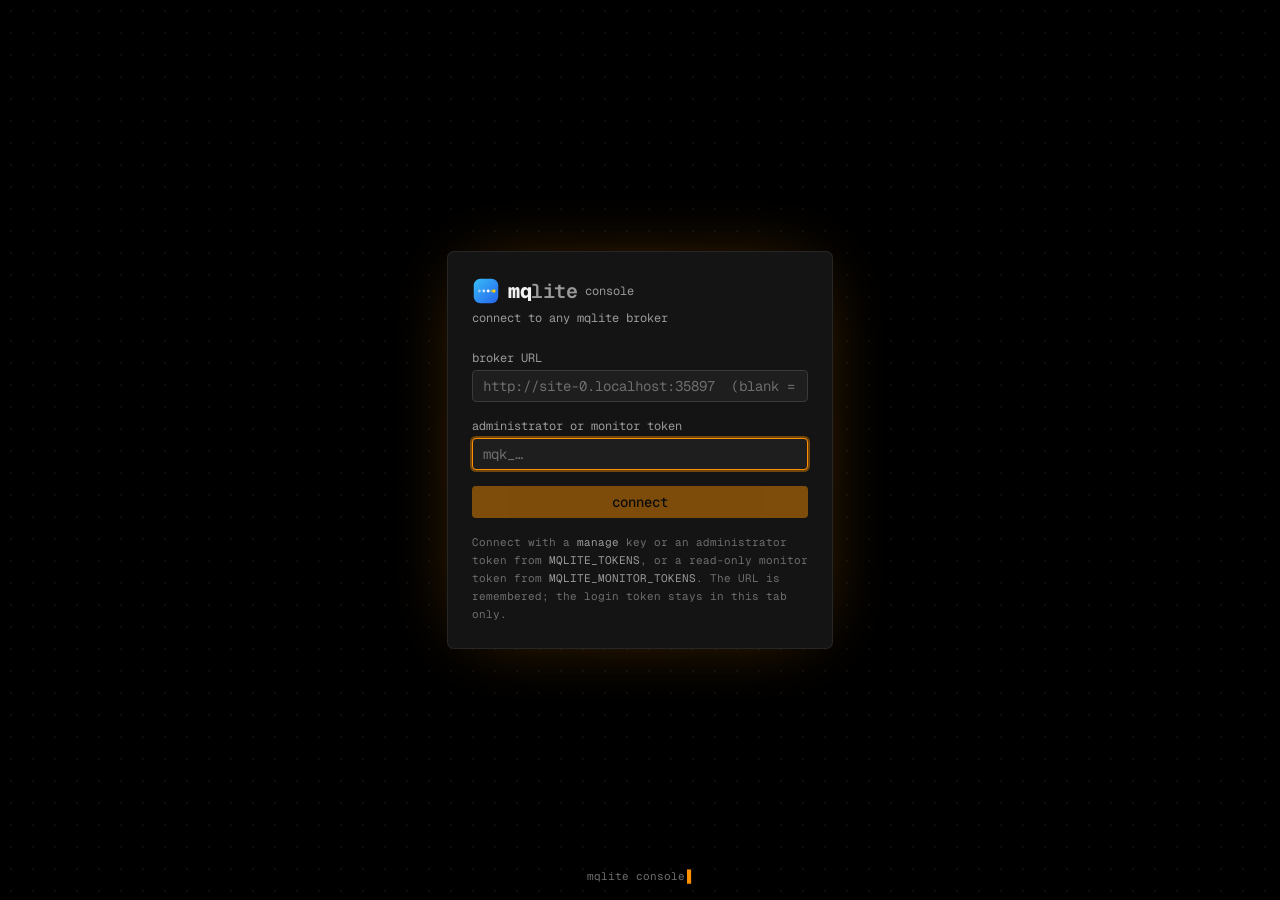
==== server/web/index.html @ e7f709b8 "fix: keep observations valid after retirement (MQLITE-147)" ====
<!doctype html>
<html lang="en" class="dark">
  <head>
    <meta charset="UTF-8" />
    <meta name="viewport" content="width=device-width, initial-scale=1.0" />
    <link rel="icon" type="image/svg+xml" href="./favicon.svg" />
    <title>mqlite console</title>
    <meta name="description" content="Admin console for an mqlite broker." />
    <script type="module" crossorigin src="./assets/index-BP9UgoOY.js"></script>
    <link rel="stylesheet" crossorigin href="./assets/index-_DYRXQSo.css">
  </head>
  <body>
    <div id="root"></div>
  </body>
</html>
---- server/web/assets/index-_DYRXQSo.css ----
/*! tailwindcss v4.3.1 | MIT License | https://tailwindcss.com */@layer properties{@supports (((-webkit-hyphens:none)) and (not (margin-trim:inline))) or ((-moz-orient:inline) and (not (color:rgb(from red r g b)))){*,:before,:after,::backdrop{--tw-rotate-x:initial;--tw-rotate-y:initial;--tw-rotate-z:initial;--tw-skew-x:initial;--tw-skew-y:initial;--tw-space-y-reverse:0;--tw-divide-y-reverse:0;--tw-border-style:solid;--tw-leading:initial;--tw-font-weight:initial;--tw-tracking:initial;--tw-ordinal:initial;--tw-slashed-zero:initial;--tw-numeric-figure:initial;--tw-numeric-spacing:initial;--tw-numeric-fraction:initial;--tw-shadow:0 0 #0000;--tw-shadow-color:initial;--tw-shadow-alpha:100%;--tw-inset-shadow:0 0 #0000;--tw-inset-shadow-color:initial;--tw-inset-shadow-alpha:100%;--tw-ring-color:initial;--tw-ring-shadow:0 0 #0000;--tw-inset-ring-color:initial;--tw-inset-ring-shadow:0 0 #0000;--tw-ring-inset:initial;--tw-ring-offset-width:0px;--tw-ring-offset-color:#fff;--tw-ring-offset-shadow:0 0 #0000;--tw-outline-style:solid;--tw-blur:initial;--tw-brightness:initial;--tw-contrast:initial;--tw-grayscale:initial;--tw-hue-rotate:initial;--tw-invert:initial;--tw-opacity:initial;--tw-saturate:initial;--tw-sepia:initial;--tw-drop-shadow:initial;--tw-drop-shadow-color:initial;--tw-drop-shadow-alpha:100%;--tw-drop-shadow-size:initial;--tw-backdrop-blur:initial;--tw-backdrop-brightness:initial;--tw-backdrop-contrast:initial;--tw-backdrop-grayscale:initial;--tw-backdrop-hue-rotate:initial;--tw-backdrop-invert:initial;--tw-backdrop-opacity:initial;--tw-backdrop-saturate:initial;--tw-backdrop-sepia:initial;--tw-translate-x:0;--tw-translate-y:0;--tw-translate-z:0}}}@layer theme{:root,:host{--font-sans:var(--font-mono);--font-mono:"Geist Mono Variable", "JetBrains Mono", ui-monospace, Menlo, Consolas, monospace;--color-black:#000;--spacing:.25rem;--container-sm:24rem;--container-md:28rem;--container-2xl:42rem;--container-4xl:56rem;--container-5xl:64rem;--container-6xl:72rem;--text-xs:.75rem;--text-xs--line-height:calc(1 / .75);--text-sm:.875rem;--text-sm--line-height:calc(1.25 / .875);--text-xl:1.25rem;--text-xl--line-height:calc(1.75 / 1.25);--text-2xl:1.5rem;--text-2xl--line-height:calc(2 / 1.5);--font-weight-normal:400;--font-weight-medium:500;--font-weight-semibold:600;--font-weight-extrabold:800;--tracking-tight:-.025em;--tracking-wide:.025em;--leading-snug:1.375;--leading-relaxed:1.625;--radius-sm:.125rem;--radius-md:.1875rem;--radius-lg:.25rem;--radius-xl:.375rem;--animate-pulse:pulse 2s cubic-bezier(.4, 0, .6, 1) infinite;--default-transition-duration:.15s;--default-transition-timing-function:cubic-bezier(.4, 0, .2, 1);--default-font-family:var(--font-sans);--default-mono-font-family:var(--font-mono);--color-background:#000;--color-surface:#141414;--color-surface-2:#1d1d1d;--color-surface-header:#0e0e0e;--color-muted:#242424;--color-foreground:#f2f2f2;--color-muted-foreground:#9a9a9a;--color-faint:#6e6e6e;--color-border:#262626;--color-border-strong:#3a3a3a;--color-input:#1e1e1e;--color-accent:#ff9000;--color-accent-hover:#ff9f0e;--color-accent-dim:#ff900024;--color-accent-foreground:#000;--color-ring:#ff900066;--color-ok:#34c759;--color-warn:#e3b341;--color-danger:#e44545;--color-info:#3a88e9}}@layer base{*,:after,:before,::backdrop{box-sizing:border-box;border:0 solid;margin:0;padding:0}::file-selector-button{box-sizing:border-box;border:0 solid;margin:0;padding:0}html,:host{-webkit-text-size-adjust:100%;-moz-tab-size:4;tab-size:4;line-height:1.5;font-family:var(--default-font-family,ui-sans-serif, system-ui, sans-serif, "Apple Color Emoji", "Segoe UI Emoji", "Segoe UI Symbol", "Noto Color Emoji");font-feature-settings:var(--default-font-feature-settings,normal);font-variation-settings:var(--default-font-variation-settings,normal);-webkit-tap-highlight-color:transparent}hr{height:0;color:inherit;border-top-width:1px}abbr:where([title]){-webkit-text-decoration:underline dotted;text-decoration:underline dotted}h1,h2,h3,h4,h5,h6{font-size:inherit;font-weight:inherit}a{color:inherit;-webkit-text-decoration:inherit;text-decoration:inherit}b,strong{font-weight:bolder}code,kbd,samp,pre{font-family:var(--default-mono-font-family,ui-monospace, SFMono-Regular, Menlo, Monaco, Consolas, "Liberation Mono", "Courier New", monospace);font-feature-settings:var(--default-mono-font-feature-settings,normal);font-variation-settings:var(--default-mono-font-variation-settings,normal);font-size:1em}small{font-size:80%}sub,sup{vertical-align:baseline;font-size:75%;line-height:0;position:relative}sub{bottom:-.25em}sup{top:-.5em}table{text-indent:0;border-color:inherit;border-collapse:collapse}:-moz-focusring{outline:auto}progress{vertical-align:baseline}summary{display:list-item}ol,ul,menu{list-style:none}img,svg,video,canvas,audio,iframe,embed,object{vertical-align:middle;display:block}img,video{max-width:100%;height:auto}button,input,select,optgroup,textarea{font:inherit;font-feature-settings:inherit;font-variation-settings:inherit;letter-spacing:inherit;color:inherit;opacity:1;background-color:#0000;border-radius:0}::file-selector-button{font:inherit;font-feature-settings:inherit;font-variation-settings:inherit;letter-spacing:inherit;color:inherit;opacity:1;background-color:#0000;border-radius:0}:where(select:is([multiple],[size])) optgroup{font-weight:bolder}:where(select:is([multiple],[size])) optgroup option{padding-inline-start:20px}::file-selector-button{margin-inline-end:4px}::placeholder{opacity:1}@supports (not ((-webkit-appearance:-apple-pay-button))) or (contain-intrinsic-size:1px){::placeholder{color:currentColor}@supports (color:color-mix(in lab,red,red)){::placeholder{color:color-mix(in oklab,currentcolor 50%,transparent)}}}textarea{resize:vertical}::-webkit-search-decoration{-webkit-appearance:none}::-webkit-date-and-time-value{min-height:1lh;text-align:inherit}::-webkit-datetime-edit{display:inline-flex}::-webkit-datetime-edit-fields-wrapper{padding:0}::-webkit-datetime-edit{padding-block:0}::-webkit-datetime-edit-year-field{padding-block:0}::-webkit-datetime-edit-month-field{padding-block:0}::-webkit-datetime-edit-day-field{padding-block:0}::-webkit-datetime-edit-hour-field{padding-block:0}::-webkit-datetime-edit-minute-field{padding-block:0}::-webkit-datetime-edit-second-field{padding-block:0}::-webkit-datetime-edit-millisecond-field{padding-block:0}::-webkit-datetime-edit-meridiem-field{padding-block:0}::-webkit-calendar-picker-indicator{line-height:1}:-moz-ui-invalid{box-shadow:none}button,input:where([type=button],[type=reset],[type=submit]){-webkit-appearance:button;-moz-appearance:button;appearance:button}::file-selector-button{-webkit-appearance:button;-moz-appearance:button;appearance:button}::-webkit-inner-spin-button{height:auto}::-webkit-outer-spin-button{height:auto}[hidden]:where(:not([hidden=until-found])){display:none!important}*{border-color:var(--color-border)}html{color-scheme:dark}body{background:var(--color-background);color:var(--color-foreground);font-family:var(--font-mono);-webkit-font-smoothing:antialiased;text-rendering:optimizelegibility;margin:0;font-size:13px;line-height:1.5}::selection{background:var(--color-accent-dim)}::-webkit-scrollbar{width:9px;height:9px}::-webkit-scrollbar-thumb{background:#ffffff1f;border-radius:9px}::-webkit-scrollbar-thumb:hover{background:#fff3}::-webkit-scrollbar-track{background:0 0}}@layer components;@layer utilities{.pointer-events-none{pointer-events:none}.visible{visibility:visible}.absolute{position:absolute}.fixed{position:fixed}.relative{position:relative}.static{position:static}.sticky{position:sticky}.inset-0{top:0;right:0;bottom:0;left:0}.inset-x-0{inset-inline:0}.inset-y-0{inset-block:0}.top-0{top:0}.right-0{right:0}.bottom-0{bottom:0}.bottom-4{bottom:calc(var(--spacing) * 4)}.z-20{z-index:20}.z-30{z-index:30}.z-50{z-index:50}.order-42{order:42}.m-auto{margin:auto}.mx-auto{margin-inline:auto}.mt-0\.5{margin-top:calc(var(--spacing) * .5)}.mt-1{margin-top:var(--spacing)}.mt-1\.5{margin-top:calc(var(--spacing) * 1.5)}.mt-2{margin-top:calc(var(--spacing) * 2)}.mt-3{margin-top:calc(var(--spacing) * 3)}.mt-4{margin-top:calc(var(--spacing) * 4)}.mt-5{margin-top:calc(var(--spacing) * 5)}.mt-6{margin-top:calc(var(--spacing) * 6)}.mr-1{margin-right:var(--spacing)}.mr-auto{margin-right:auto}.-mb-px{margin-bottom:-1px}.mb-0{margin-bottom:0}.mb-1{margin-bottom:var(--spacing)}.mb-1\.5{margin-bottom:calc(var(--spacing) * 1.5)}.mb-2{margin-bottom:calc(var(--spacing) * 2)}.mb-3{margin-bottom:calc(var(--spacing) * 3)}.ml-1{margin-left:var(--spacing)}.ml-1\.5{margin-left:calc(var(--spacing) * 1.5)}.ml-auto{margin-left:auto}.block{display:block}.contents{display:contents}.flex{display:flex}.grid{display:grid}.hidden{display:none}.inline-block{display:inline-block}.inline-flex{display:inline-flex}.table{display:table}.h-1\.5{height:calc(var(--spacing) * 1.5)}.h-2{height:calc(var(--spacing) * 2)}.h-3{height:calc(var(--spacing) * 3)}.h-4{height:calc(var(--spacing) * 4)}.h-5{height:calc(var(--spacing) * 5)}.h-7{height:calc(var(--spacing) * 7)}.h-8{height:calc(var(--spacing) * 8)}.h-9{height:calc(var(--spacing) * 9)}.h-10{height:calc(var(--spacing) * 10)}.h-\[2px\]{height:2px}.h-\[440px\]{height:440px}.h-full{height:100%}.max-h-40{max-height:calc(var(--spacing) * 40)}.max-h-72{max-height:calc(var(--spacing) * 72)}.max-h-80{max-height:calc(var(--spacing) * 80)}.max-h-\[70vh\]{max-height:70vh}.max-h-\[calc\(100dvh-1rem\)\]{max-height:calc(100dvh - 1rem)}.min-h-14{min-height:calc(var(--spacing) * 14)}.min-h-screen{min-height:100vh}.w-1\.5{width:calc(var(--spacing) * 1.5)}.w-2{width:calc(var(--spacing) * 2)}.w-4{width:calc(var(--spacing) * 4)}.w-8{width:calc(var(--spacing) * 8)}.w-9{width:calc(var(--spacing) * 9)}.w-10{width:calc(var(--spacing) * 10)}.w-14{width:calc(var(--spacing) * 14)}.w-16{width:calc(var(--spacing) * 16)}.w-24{width:calc(var(--spacing) * 24)}.w-28{width:calc(var(--spacing) * 28)}.w-32{width:calc(var(--spacing) * 32)}.w-36{width:calc(var(--spacing) * 36)}.w-\[440px\]{width:440px}.w-\[calc\(100\%-2rem\)\]{width:calc(100% - 2rem)}.w-\[min\(20rem\,calc\(100vw-1rem\)\)\]{width:min(20rem,100vw - 1rem)}.w-full{width:100%}.max-w-2xl{max-width:var(--container-2xl)}.max-w-4xl{max-width:var(--container-4xl)}.max-w-5xl{max-width:var(--container-5xl)}.max-w-6xl{max-width:var(--container-6xl)}.max-w-\[13rem\]{max-width:13rem}.max-w-\[260px\]{max-width:260px}.max-w-md{max-width:var(--container-md)}.max-w-sm{max-width:var(--container-sm)}.min-w-0{min-width:0}.min-w-\[36rem\]{min-width:36rem}.flex-1{flex:1}.shrink-0{flex-shrink:0}.rotate-180{rotate:180deg}.transform{transform:var(--tw-rotate-x,) var(--tw-rotate-y,) var(--tw-rotate-z,) var(--tw-skew-x,) var(--tw-skew-y,)}.animate-pulse{animation:var(--animate-pulse)}.cursor-pointer{cursor:pointer}.resize{resize:both}.grid-cols-1{grid-template-columns:repeat(1,minmax(0,1fr))}.grid-cols-2{grid-template-columns:repeat(2,minmax(0,1fr))}.grid-cols-3{grid-template-columns:repeat(3,minmax(0,1fr))}.grid-cols-7{grid-template-columns:repeat(7,minmax(0,1fr))}.flex-wrap{flex-wrap:wrap}.items-baseline{align-items:baseline}.items-center{align-items:center}.items-end{align-items:flex-end}.items-start{align-items:flex-start}.items-stretch{align-items:stretch}.justify-between{justify-content:space-between}.justify-center{justify-content:center}.justify-end{justify-content:flex-end}.justify-start{justify-content:flex-start}.gap-1{gap:var(--spacing)}.gap-1\.5{gap:calc(var(--spacing) * 1.5)}.gap-2{gap:calc(var(--spacing) * 2)}.gap-3{gap:calc(var(--spacing) * 3)}.gap-4{gap:calc(var(--spacing) * 4)}:where(.space-y-1>:not(:last-child)){--tw-space-y-reverse:0;margin-block-start:calc(var(--spacing) * var(--tw-space-y-reverse));margin-block-end:calc(var(--spacing) * calc(1 - var(--tw-space-y-reverse)))}:where(.space-y-1\.5>:not(:last-child)){--tw-space-y-reverse:0;margin-block-start:calc(calc(var(--spacing) * 1.5) * var(--tw-space-y-reverse));margin-block-end:calc(calc(var(--spacing) * 1.5) * calc(1 - var(--tw-space-y-reverse)))}:where(.space-y-2>:not(:last-child)){--tw-space-y-reverse:0;margin-block-start:calc(calc(var(--spacing) * 2) * var(--tw-space-y-reverse));margin-block-end:calc(calc(var(--spacing) * 2) * calc(1 - var(--tw-space-y-reverse)))}:where(.space-y-3>:not(:last-child)){--tw-space-y-reverse:0;margin-block-start:calc(calc(var(--spacing) * 3) * var(--tw-space-y-reverse));margin-block-end:calc(calc(var(--spacing) * 3) * calc(1 - var(--tw-space-y-reverse)))}:where(.space-y-4>:not(:last-child)){--tw-space-y-reverse:0;margin-block-start:calc(calc(var(--spacing) * 4) * var(--tw-space-y-reverse));margin-block-end:calc(calc(var(--spacing) * 4) * calc(1 - var(--tw-space-y-reverse)))}:where(.space-y-5>:not(:last-child)){--tw-space-y-reverse:0;margin-block-start:calc(calc(var(--spacing) * 5) * var(--tw-space-y-reverse));margin-block-end:calc(calc(var(--spacing) * 5) * calc(1 - var(--tw-space-y-reverse)))}:where(.space-y-6>:not(:last-child)){--tw-space-y-reverse:0;margin-block-start:calc(calc(var(--spacing) * 6) * var(--tw-space-y-reverse));margin-block-end:calc(calc(var(--spacing) * 6) * calc(1 - var(--tw-space-y-reverse)))}.gap-x-3{column-gap:calc(var(--spacing) * 3)}.gap-x-6{column-gap:calc(var(--spacing) * 6)}.gap-x-7{column-gap:calc(var(--spacing) * 7)}.gap-y-1{row-gap:var(--spacing)}.gap-y-2{row-gap:calc(var(--spacing) * 2)}:where(.divide-y>:not(:last-child)){--tw-divide-y-reverse:0;border-bottom-style:var(--tw-border-style);border-top-style:var(--tw-border-style);border-top-width:calc(1px * var(--tw-divide-y-reverse));border-bottom-width:calc(1px * calc(1 - var(--tw-divide-y-reverse)))}:where(.divide-border\/50>:not(:last-child)){border-color:#26262680}@supports (color:color-mix(in lab,red,red)){:where(.divide-border\/50>:not(:last-child)){border-color:color-mix(in oklab,var(--color-border) 50%,transparent)}}:where(.divide-border\/60>:not(:last-child)){border-color:#26262699}@supports (color:color-mix(in lab,red,red)){:where(.divide-border\/60>:not(:last-child)){border-color:color-mix(in oklab,var(--color-border) 60%,transparent)}}.truncate{text-overflow:ellipsis;white-space:nowrap;overflow:hidden}.overflow-auto{overflow:auto}.overflow-hidden{overflow:hidden}.overflow-x-auto{overflow-x:auto}.overflow-y-auto{overflow-y:auto}.rounded{border-radius:.25rem}.rounded-full{border-radius:3.40282e38px}.rounded-lg{border-radius:var(--radius-lg)}.rounded-md{border-radius:var(--radius-md)}.rounded-sm{border-radius:var(--radius-sm)}.rounded-xl{border-radius:var(--radius-xl)}.rounded-t-xl{border-top-left-radius:var(--radius-xl);border-top-right-radius:var(--radius-xl)}.border{border-style:var(--tw-border-style);border-width:1px}.border-t{border-top-style:var(--tw-border-style);border-top-width:1px}.border-b{border-bottom-style:var(--tw-border-style);border-bottom-width:1px}.border-b-2{border-bottom-style:var(--tw-border-style);border-bottom-width:2px}.border-accent{border-color:var(--color-accent)}.border-accent\/30{border-color:#ff90004d}@supports (color:color-mix(in lab,red,red)){.border-accent\/30{border-color:color-mix(in oklab,var(--color-accent) 30%,transparent)}}.border-border{border-color:var(--color-border)}.border-border-strong{border-color:var(--color-border-strong)}.border-border\/60{border-color:#26262699}@supports (color:color-mix(in lab,red,red)){.border-border\/60{border-color:color-mix(in oklab,var(--color-border) 60%,transparent)}}.border-danger{border-color:var(--color-danger)}.border-ok\/60{border-color:#34c75999}@supports (color:color-mix(in lab,red,red)){.border-ok\/60{border-color:color-mix(in oklab,var(--color-ok) 60%,transparent)}}.border-transparent{border-color:#0000}.border-warn\/30{border-color:#e3b3414d}@supports (color:color-mix(in lab,red,red)){.border-warn\/30{border-color:color-mix(in oklab,var(--color-warn) 30%,transparent)}}.bg-accent{background-color:var(--color-accent)}.bg-accent-dim{background-color:var(--color-accent-dim)}.bg-background\/60{background-color:#0009}@supports (color:color-mix(in lab,red,red)){.bg-background\/60{background-color:color-mix(in oklab,var(--color-background) 60%,transparent)}}.bg-black\/70{background-color:#000000b3}@supports (color:color-mix(in lab,red,red)){.bg-black\/70{background-color:color-mix(in oklab,var(--color-black) 70%,transparent)}}.bg-danger{background-color:var(--color-danger)}.bg-danger\/10{background-color:#e445451a}@supports (color:color-mix(in lab,red,red)){.bg-danger\/10{background-color:color-mix(in oklab,var(--color-danger) 10%,transparent)}}.bg-danger\/12{background-color:#e445451f}@supports (color:color-mix(in lab,red,red)){.bg-danger\/12{background-color:color-mix(in oklab,var(--color-danger) 12%,transparent)}}.bg-faint{background-color:var(--color-faint)}.bg-info{background-color:var(--color-info)}.bg-info\/12{background-color:#3a88e91f}@supports (color:color-mix(in lab,red,red)){.bg-info\/12{background-color:color-mix(in oklab,var(--color-info) 12%,transparent)}}.bg-input{background-color:var(--color-input)}.bg-muted{background-color:var(--color-muted)}.bg-ok{background-color:var(--color-ok)}.bg-ok\/12{background-color:#34c7591f}@supports (color:color-mix(in lab,red,red)){.bg-ok\/12{background-color:color-mix(in oklab,var(--color-ok) 12%,transparent)}}.bg-surface{background-color:var(--color-surface)}.bg-surface-2\/40{background-color:#1d1d1d66}@supports (color:color-mix(in lab,red,red)){.bg-surface-2\/40{background-color:color-mix(in oklab,var(--color-surface-2) 40%,transparent)}}.bg-surface-2\/50{background-color:#1d1d1d80}@supports (color:color-mix(in lab,red,red)){.bg-surface-2\/50{background-color:color-mix(in oklab,var(--color-surface-2) 50%,transparent)}}.bg-surface-2\/60{background-color:#1d1d1d99}@supports (color:color-mix(in lab,red,red)){.bg-surface-2\/60{background-color:color-mix(in oklab,var(--color-surface-2) 60%,transparent)}}.bg-surface-header\/95{background-color:#0e0e0ef2}@supports (color:color-mix(in lab,red,red)){.bg-surface-header\/95{background-color:color-mix(in oklab,var(--color-surface-header) 95%,transparent)}}.bg-surface\/50{background-color:#14141480}@supports (color:color-mix(in lab,red,red)){.bg-surface\/50{background-color:color-mix(in oklab,var(--color-surface) 50%,transparent)}}.bg-transparent{background-color:#0000}.bg-warn{background-color:var(--color-warn)}.bg-warn\/5{background-color:#e3b3410d}@supports (color:color-mix(in lab,red,red)){.bg-warn\/5{background-color:color-mix(in oklab,var(--color-warn) 5%,transparent)}}.bg-warn\/10{background-color:#e3b3411a}@supports (color:color-mix(in lab,red,red)){.bg-warn\/10{background-color:color-mix(in oklab,var(--color-warn) 10%,transparent)}}.bg-warn\/12{background-color:#e3b3411f}@supports (color:color-mix(in lab,red,red)){.bg-warn\/12{background-color:color-mix(in oklab,var(--color-warn) 12%,transparent)}}.p-0{padding:0}.p-0\.5{padding:calc(var(--spacing) * .5)}.p-1{padding:var(--spacing)}.p-2\.5{padding:calc(var(--spacing) * 2.5)}.p-3{padding:calc(var(--spacing) * 3)}.p-4{padding:calc(var(--spacing) * 4)}.p-5{padding:calc(var(--spacing) * 5)}.p-6{padding:calc(var(--spacing) * 6)}.px-0{padding-inline:0}.px-1\.5{padding-inline:calc(var(--spacing) * 1.5)}.px-2{padding-inline:calc(var(--spacing) * 2)}.px-2\.5{padding-inline:calc(var(--spacing) * 2.5)}.px-3{padding-inline:calc(var(--spacing) * 3)}.px-4{padding-inline:calc(var(--spacing) * 4)}.px-5{padding-inline:calc(var(--spacing) * 5)}.px-6{padding-inline:calc(var(--spacing) * 6)}.py-0\.5{padding-block:calc(var(--spacing) * .5)}.py-1{padding-block:var(--spacing)}.py-1\.5{padding-block:calc(var(--spacing) * 1.5)}.py-2{padding-block:calc(var(--spacing) * 2)}.py-2\.5{padding-block:calc(var(--spacing) * 2.5)}.py-3{padding-block:calc(var(--spacing) * 3)}.py-4{padding-block:calc(var(--spacing) * 4)}.py-5{padding-block:calc(var(--spacing) * 5)}.py-6{padding-block:calc(var(--spacing) * 6)}.py-7{padding-block:calc(var(--spacing) * 7)}.py-10{padding-block:calc(var(--spacing) * 10)}.pt-3{padding-top:calc(var(--spacing) * 3)}.pr-1{padding-right:var(--spacing)}.pr-9{padding-right:calc(var(--spacing) * 9)}.pb-1\.5{padding-bottom:calc(var(--spacing) * 1.5)}.pl-2{padding-left:calc(var(--spacing) * 2)}.text-center{text-align:center}.text-left{text-align:left}.text-right{text-align:right}.align-top{vertical-align:top}.font-mono{font-family:var(--font-mono)}.text-2xl{font-size:var(--text-2xl);line-height:var(--tw-leading,var(--text-2xl--line-height))}.text-sm{font-size:var(--text-sm);line-height:var(--tw-leading,var(--text-sm--line-height))}.text-xl{font-size:var(--text-xl);line-height:var(--tw-leading,var(--text-xl--line-height))}.text-xs{font-size:var(--text-xs);line-height:var(--tw-leading,var(--text-xs--line-height))}.text-\[10px\]{font-size:10px}.text-\[11px\]{font-size:11px}.leading-4{--tw-leading:calc(var(--spacing) * 4);line-height:calc(var(--spacing) * 4)}.leading-relaxed{--tw-leading:var(--leading-relaxed);line-height:var(--leading-relaxed)}.leading-snug{--tw-leading:var(--leading-snug);line-height:var(--leading-snug)}.font-extrabold{--tw-font-weight:var(--font-weight-extrabold);font-weight:var(--font-weight-extrabold)}.font-medium{--tw-font-weight:var(--font-weight-medium);font-weight:var(--font-weight-medium)}.font-normal{--tw-font-weight:var(--font-weight-normal);font-weight:var(--font-weight-normal)}.font-semibold{--tw-font-weight:var(--font-weight-semibold);font-weight:var(--font-weight-semibold)}.tracking-tight{--tw-tracking:var(--tracking-tight);letter-spacing:var(--tracking-tight)}.tracking-wide{--tw-tracking:var(--tracking-wide);letter-spacing:var(--tracking-wide)}.break-words{overflow-wrap:break-word}.break-all{word-break:break-all}.whitespace-nowrap{white-space:nowrap}.text-accent{color:var(--color-accent)}.text-accent-foreground{color:var(--color-accent-foreground)}.text-danger{color:var(--color-danger)}.text-danger\/90{color:#e44545e6}@supports (color:color-mix(in lab,red,red)){.text-danger\/90{color:color-mix(in oklab,var(--color-danger) 90%,transparent)}}.text-faint{color:var(--color-faint)}.text-faint\/60{color:#6e6e6e99}@supports (color:color-mix(in lab,red,red)){.text-faint\/60{color:color-mix(in oklab,var(--color-faint) 60%,transparent)}}.text-foreground{color:var(--color-foreground)}.text-foreground\/80{color:#f2f2f2cc}@supports (color:color-mix(in lab,red,red)){.text-foreground\/80{color:color-mix(in oklab,var(--color-foreground) 80%,transparent)}}.text-foreground\/90{color:#f2f2f2e6}@supports (color:color-mix(in lab,red,red)){.text-foreground\/90{color:color-mix(in oklab,var(--color-foreground) 90%,transparent)}}.text-info{color:var(--color-info)}.text-muted-foreground{color:var(--color-muted-foreground)}.text-ok{color:var(--color-ok)}.text-warn{color:var(--color-warn)}.lowercase{text-transform:lowercase}.uppercase{text-transform:uppercase}.italic{font-style:italic}.tabular-nums{--tw-numeric-spacing:tabular-nums;font-variant-numeric:var(--tw-ordinal,) var(--tw-slashed-zero,) var(--tw-numeric-figure,) var(--tw-numeric-spacing,) var(--tw-numeric-fraction,)}.underline{text-decoration-line:underline}.underline-offset-2{text-underline-offset:2px}.opacity-70{opacity:.7}.shadow-\[0_0_70px_-24px\]{--tw-shadow:0 0 70px -24px var(--tw-shadow-color,currentcolor);box-shadow:var(--tw-inset-shadow),var(--tw-inset-ring-shadow),var(--tw-ring-offset-shadow),var(--tw-ring-shadow),var(--tw-shadow)}.ring-1{--tw-ring-shadow:var(--tw-ring-inset,) 0 0 0 calc(1px + var(--tw-ring-offset-width)) var(--tw-ring-color,currentcolor);box-shadow:var(--tw-inset-shadow),var(--tw-inset-ring-shadow),var(--tw-ring-offset-shadow),var(--tw-ring-shadow),var(--tw-shadow)}.shadow-accent\/40{--tw-shadow-color:#ff900066}@supports (color:color-mix(in lab,red,red)){.shadow-accent\/40{--tw-shadow-color:color-mix(in oklab, color-mix(in oklab, var(--color-accent) 40%, transparent) var(--tw-shadow-alpha), transparent)}}.ring-border{--tw-ring-color:var(--color-border)}.ring-border-strong{--tw-ring-color:var(--color-border-strong)}.outline{outline-style:var(--tw-outline-style);outline-width:1px}.grayscale{--tw-grayscale:grayscale(100%);filter:var(--tw-blur,) var(--tw-brightness,) var(--tw-contrast,) var(--tw-grayscale,) var(--tw-hue-rotate,) var(--tw-invert,) var(--tw-saturate,) var(--tw-sepia,) var(--tw-drop-shadow,)}.filter{filter:var(--tw-blur,) var(--tw-brightness,) var(--tw-contrast,) var(--tw-grayscale,) var(--tw-hue-rotate,) var(--tw-invert,) var(--tw-saturate,) var(--tw-sepia,) var(--tw-drop-shadow,)}.backdrop-blur{--tw-backdrop-blur:blur(8px);-webkit-backdrop-filter:var(--tw-backdrop-blur,) var(--tw-backdrop-brightness,) var(--tw-backdrop-contrast,) var(--tw-backdrop-grayscale,) var(--tw-backdrop-hue-rotate,) var(--tw-backdrop-invert,) var(--tw-backdrop-opacity,) var(--tw-backdrop-saturate,) var(--tw-backdrop-sepia,);backdrop-filter:var(--tw-backdrop-blur,) var(--tw-backdrop-brightness,) var(--tw-backdrop-contrast,) var(--tw-backdrop-grayscale,) var(--tw-backdrop-hue-rotate,) var(--tw-backdrop-invert,) var(--tw-backdrop-opacity,) var(--tw-backdrop-saturate,) var(--tw-backdrop-sepia,)}.transition-all{transition-property:all;transition-timing-function:var(--tw-ease,var(--default-transition-timing-function));transition-duration:var(--tw-duration,var(--default-transition-duration))}.transition-colors{transition-property:color,background-color,border-color,outline-color,text-decoration-color,fill,stroke,--tw-gradient-from,--tw-gradient-via,--tw-gradient-to;transition-timing-function:var(--tw-ease,var(--default-transition-timing-function));transition-duration:var(--tw-duration,var(--default-transition-duration))}.transition-transform{transition-property:transform,translate,scale,rotate;transition-timing-function:var(--tw-ease,var(--default-transition-timing-function));transition-duration:var(--tw-duration,var(--default-transition-duration))}.select-none{-webkit-user-select:none;user-select:none}.ring-inset{--tw-ring-inset:inset}.placeholder\:text-faint::placeholder{color:var(--color-faint)}.backdrop\:bg-black\/70::backdrop{background-color:#000000b3}@supports (color:color-mix(in lab,red,red)){.backdrop\:bg-black\/70::backdrop{background-color:color-mix(in oklab,var(--color-black) 70%,transparent)}}.last\:border-0:last-child{border-style:var(--tw-border-style);border-width:0}@media(hover:hover){.hover\:border-accent:hover{border-color:var(--color-accent)}.hover\:border-faint:hover{border-color:var(--color-faint)}.hover\:bg-accent-hover:hover{background-color:var(--color-accent-hover)}.hover\:bg-danger\/20:hover{background-color:#e4454533}@supports (color:color-mix(in lab,red,red)){.hover\:bg-danger\/20:hover{background-color:color-mix(in oklab,var(--color-danger) 20%,transparent)}}.hover\:bg-muted:hover{background-color:var(--color-muted)}.hover\:bg-muted\/20:hover{background-color:#24242433}@supports (color:color-mix(in lab,red,red)){.hover\:bg-muted\/20:hover{background-color:color-mix(in oklab,var(--color-muted) 20%,transparent)}}.hover\:bg-muted\/30:hover{background-color:#2424244d}@supports (color:color-mix(in lab,red,red)){.hover\:bg-muted\/30:hover{background-color:color-mix(in oklab,var(--color-muted) 30%,transparent)}}.hover\:bg-muted\/40:hover{background-color:#24242466}@supports (color:color-mix(in lab,red,red)){.hover\:bg-muted\/40:hover{background-color:color-mix(in oklab,var(--color-muted) 40%,transparent)}}.hover\:text-accent-hover:hover{color:var(--color-accent-hover)}.hover\:text-danger:hover{color:var(--color-danger)}.hover\:text-foreground:hover{color:var(--color-foreground)}}.focus-visible\:border-accent:focus-visible{border-color:var(--color-accent)}.focus-visible\:border-danger:focus-visible{border-color:var(--color-danger)}.focus-visible\:ring-2:focus-visible{--tw-ring-shadow:var(--tw-ring-inset,) 0 0 0 calc(2px + var(--tw-ring-offset-width)) var(--tw-ring-color,currentcolor);box-shadow:var(--tw-inset-shadow),var(--tw-inset-ring-shadow),var(--tw-ring-offset-shadow),var(--tw-ring-shadow),var(--tw-shadow)}.focus-visible\:ring-ring:focus-visible{--tw-ring-color:var(--color-ring)}.focus-visible\:outline-none:focus-visible{--tw-outline-style:none;outline-style:none}.active\:translate-y-px:active{--tw-translate-y:1px;translate:var(--tw-translate-x) var(--tw-translate-y)}.disabled\:pointer-events-none:disabled{pointer-events:none}.disabled\:opacity-45:disabled{opacity:.45}.disabled\:opacity-50:disabled{opacity:.5}@media(min-width:40rem){.sm\:block{display:block}.sm\:flex{display:flex}.sm\:inline{display:inline}.sm\:grid-cols-2{grid-template-columns:repeat(2,minmax(0,1fr))}.sm\:grid-cols-3{grid-template-columns:repeat(3,minmax(0,1fr))}.sm\:grid-cols-4{grid-template-columns:repeat(4,minmax(0,1fr))}.sm\:grid-cols-6{grid-template-columns:repeat(6,minmax(0,1fr))}.sm\:p-8{padding:calc(var(--spacing) * 8)}}.\[\&\>header\]\:flex-col>header{flex-direction:column}.\[\&\>header\]\:items-stretch>header{align-items:stretch}@media(min-width:40rem){.sm\:\[\&\>header\]\:flex-row>header{flex-direction:row}.sm\:\[\&\>header\]\:items-end>header{align-items:flex-end}}}@font-face{font-family:Geist Mono Variable;font-style:normal;font-display:swap;font-weight:100 900;src:url(./geist-mono-cyrillic-ext-wght-normal-I4S5GZfc.woff2)format("woff2-variations");unicode-range:U+460-52F,U+1C80-1C8A,U+20B4,U+2DE0-2DFF,U+A640-A69F,U+FE2E-FE2F}@font-face{font-family:Geist Mono Variable;font-style:normal;font-display:swap;font-weight:100 900;src:url(./geist-mono-cyrillic-wght-normal-BmXc_FBt.woff2)format("woff2-variations");unicode-range:U+301,U+400-45F,U+490-491,U+4B0-4B1,U+2116}@font-face{font-family:Geist Mono Variable;font-style:normal;font-display:swap;font-weight:100 900;src:url(./geist-mono-symbols2-wght-normal-GZpp1pK2.woff2)format("woff2-variations");unicode-range:U+2000-2001,U+2004-2008,U+200A,U+23B8-23BD,U+2500-259F}@font-face{font-family:Geist Mono Variable;font-style:normal;font-display:swap;font-weight:100 900;src:url(./geist-mono-vietnamese-wght-normal-D8KDMBhC.woff2)format("woff2-variations");unicode-range:U+102-103,U+110-111,U+128-129,U+168-169,U+1A0-1A1,U+1AF-1B0,U+300-301,U+303-304,U+308-309,U+323,U+329,U+1EA0-1EF9,U+20AB}@font-face{font-family:Geist Mono Variable;font-style:normal;font-display:swap;font-weight:100 900;src:url(./geist-mono-latin-ext-wght-normal-DrnZ1wKl.woff2)format("woff2-variations");unicode-range:U+100-2BA,U+2BD-2C5,U+2C7-2CC,U+2CE-2D7,U+2DD-2FF,U+304,U+308,U+329,U+1D00-1DBF,U+1E00-1E9F,U+1EF2-1EFF,U+2020,U+20A0-20AB,U+20AD-20C0,U+2113,U+2C60-2C7F,U+A720-A7FF}@font-face{font-family:Geist Mono Variable;font-style:normal;font-display:swap;font-weight:100 900;src:url(./geist-mono-latin-wght-normal-B_7UjwxQ.woff2)format("woff2-variations");unicode-range:U+??,U+131,U+152-153,U+2BB-2BC,U+2C6,U+2DA,U+2DC,U+304,U+308,U+329,U+2000-206F,U+20AC,U+2122,U+2191,U+2193,U+2212,U+2215,U+FEFF,U+FFFD}.grid-backdrop{background-image:radial-gradient(#ffffff0d 1px,#0000 1px);background-size:22px 22px}.cursor-blink:after{content:"▋";color:var(--color-accent);margin-left:2px;animation:1.1s step-end infinite blink}@keyframes blink{50%{opacity:0}}.doc{color:var(--color-foreground);font-size:13px;line-height:1.65}.doc>:first-child{margin-top:0}.doc h1{margin:0 0 .5rem;font-size:1.5rem;font-weight:700}.doc h2{border-top:1px solid var(--color-border);margin:1.6rem 0 .5rem;padding-top:.5rem;font-size:1.15rem;font-weight:700}.doc h3{margin:1.2rem 0 .4rem;font-size:1rem;font-weight:600}.doc h4{color:var(--color-muted-foreground);margin:1rem 0 .3rem;font-weight:600}.doc p{color:var(--color-muted-foreground);margin:.6rem 0}.doc a{color:var(--color-accent);text-underline-offset:2px;text-decoration:underline}.doc strong{color:var(--color-foreground);font-weight:600}.doc code{background:var(--color-muted);color:var(--color-foreground);border-radius:3px;padding:.1em .35em;font-size:.9em}.doc pre{border:1px solid var(--color-border);background:#00000073;border-radius:6px;margin:.7rem 0;padding:.75rem;overflow-x:auto}.doc pre code{background:0 0;padding:0;font-size:12px}.doc ul,.doc ol{color:var(--color-muted-foreground);margin:.6rem 0;padding-left:1.3rem}.doc li{margin:.25rem 0}.doc li::marker{color:var(--color-faint)}.doc table{border-collapse:collapse;width:max-content;max-width:100%;margin:.8rem 0;font-size:12px;display:block;overflow-x:auto}.doc th,.doc td{border:1px solid var(--color-border);text-align:left;padding:.4rem .6rem}.doc th{background:var(--color-surface-2);color:var(--color-foreground);font-weight:600}.doc td{color:var(--color-muted-foreground)}.doc blockquote{border-left:3px solid var(--color-border-strong);color:var(--color-faint);margin:.7rem 0;padding-left:.8rem}.doc hr{border:none;border-top:1px solid var(--color-border);margin:1.2rem 0}@property --tw-rotate-x{syntax:"*";inherits:false}@property --tw-rotate-y{syntax:"*";inherits:false}@property --tw-rotate-z{syntax:"*";inherits:false}@property --tw-skew-x{syntax:"*";inherits:false}@property --tw-skew-y{syntax:"*";inherits:false}@property --tw-space-y-reverse{syntax:"*";inherits:false;initial-value:0}@property --tw-divide-y-reverse{syntax:"*";inherits:false;initial-value:0}@property --tw-border-style{syntax:"*";inherits:false;initial-value:solid}@property --tw-leading{syntax:"*";inherits:false}@property --tw-font-weight{syntax:"*";inherits:false}@property --tw-tracking{syntax:"*";inherits:false}@property --tw-ordinal{syntax:"*";inherits:false}@property --tw-slashed-zero{syntax:"*";inherits:false}@property --tw-numeric-figure{syntax:"*";inherits:false}@property --tw-numeric-spacing{syntax:"*";inherits:false}@property --tw-numeric-fraction{syntax:"*";inherits:false}@property --tw-shadow{syntax:"*";inherits:false;initial-value:0 0 #0000}@property --tw-shadow-color{syntax:"*";inherits:false}@property --tw-shadow-alpha{syntax:"<percentage>";inherits:false;initial-value:100%}@property --tw-inset-shadow{syntax:"*";inherits:false;initial-value:0 0 #0000}@property --tw-inset-shadow-color{syntax:"*";inherits:false}@property --tw-inset-shadow-alpha{syntax:"<percentage>";inherits:false;initial-value:100%}@property --tw-ring-color{syntax:"*";inherits:false}@property --tw-ring-shadow{syntax:"*";inherits:false;initial-value:0 0 #0000}@property --tw-inset-ring-color{syntax:"*";inherits:false}@property --tw-inset-ring-shadow{syntax:"*";inherits:false;initial-value:0 0 #0000}@property --tw-ring-inset{syntax:"*";inherits:false}@property --tw-ring-offset-width{syntax:"<length>";inherits:false;initial-value:0}@property --tw-ring-offset-color{syntax:"*";inherits:false;initial-value:#fff}@property --tw-ring-offset-shadow{syntax:"*";inherits:false;initial-value:0 0 #0000}@property --tw-outline-style{syntax:"*";inherits:false;initial-value:solid}@property --tw-blur{syntax:"*";inherits:false}@property --tw-brightness{syntax:"*";inherits:false}@property --tw-contrast{syntax:"*";inherits:false}@property --tw-grayscale{syntax:"*";inherits:false}@property --tw-hue-rotate{syntax:"*";inherits:false}@property --tw-invert{syntax:"*";inherits:false}@property --tw-opacity{syntax:"*";inherits:false}@property --tw-saturate{syntax:"*";inherits:false}@property --tw-sepia{syntax:"*";inherits:false}@property --tw-drop-shadow{syntax:"*";inherits:false}@property --tw-drop-shadow-color{syntax:"*";inherits:false}@property --tw-drop-shadow-alpha{syntax:"<percentage>";inherits:false;initial-value:100%}@property --tw-drop-shadow-size{syntax:"*";inherits:false}@property --tw-backdrop-blur{syntax:"*";inherits:false}@property --tw-backdrop-brightness{syntax:"*";inherits:false}@property --tw-backdrop-contrast{syntax:"*";inherits:false}@property --tw-backdrop-grayscale{syntax:"*";inherits:false}@property --tw-backdrop-hue-rotate{syntax:"*";inherits:false}@property --tw-backdrop-invert{syntax:"*";inherits:false}@property --tw-backdrop-opacity{syntax:"*";inherits:false}@property --tw-backdrop-saturate{syntax:"*";inherits:false}@property --tw-backdrop-sepia{syntax:"*";inherits:false}@property --tw-translate-x{syntax:"*";inherits:false;initial-value:0}@property --tw-translate-y{syntax:"*";inherits:false;initial-value:0}@property --tw-translate-z{syntax:"*";inherits:false;initial-value:0}@keyframes pulse{50%{opacity:.5}}
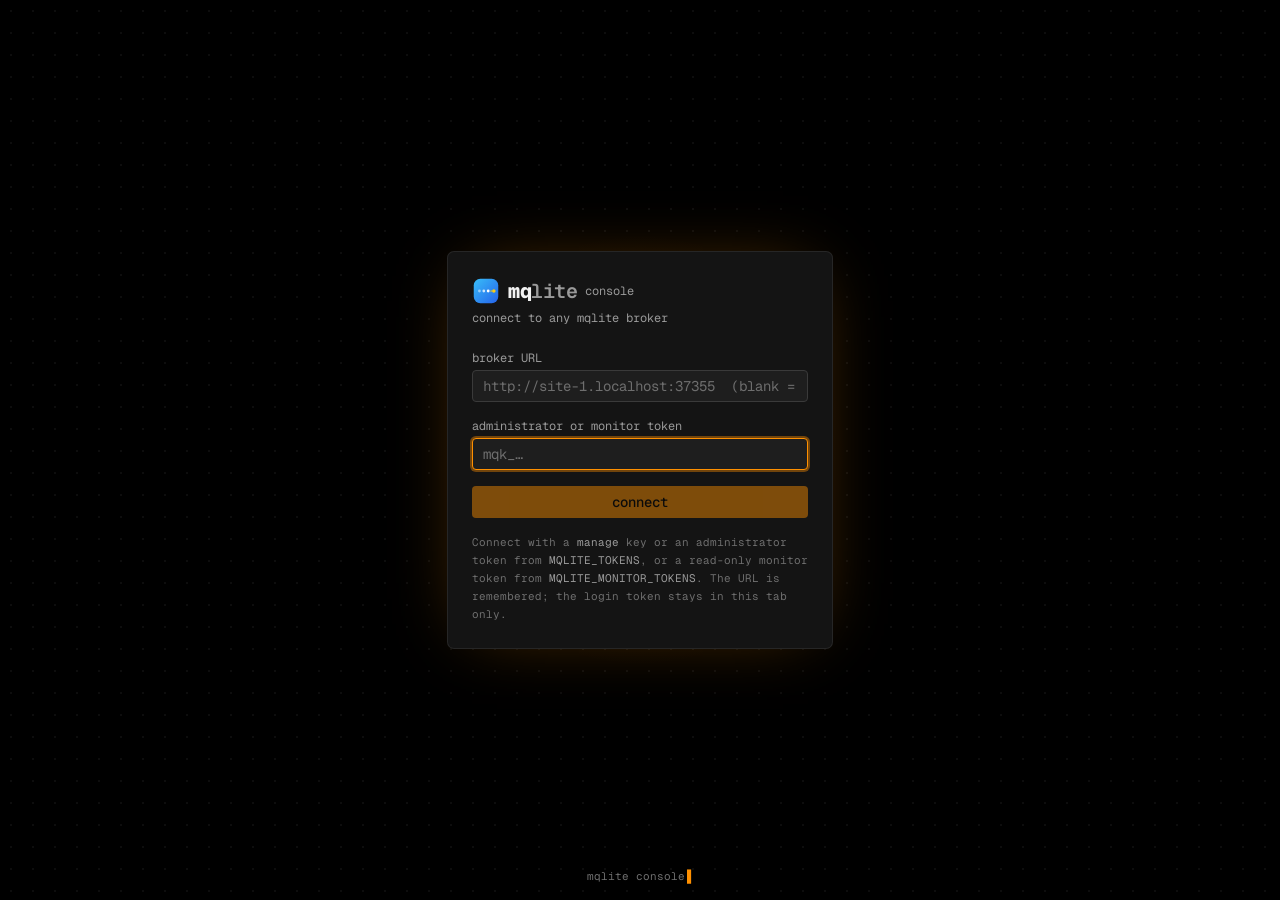
==== commit e8368c0c: "chore: embed subscription lifetime console (MQLITE-148) Built from mqlite-web fb1f033a6d0e48cf269a6f" ====
--- a/server/web/index.html
+++ b/server/web/index.html
@@ -6,8 +6,8 @@
     <link rel="icon" type="image/svg+xml" href="./favicon.svg" />
     <title>mqlite console</title>
     <meta name="description" content="Admin console for an mqlite broker." />
-    <script type="module" crossorigin src="./assets/index-BP9UgoOY.js"></script>
-    <link rel="stylesheet" crossorigin href="./assets/index-_DYRXQSo.css">
+    <script type="module" crossorigin src="./assets/index-CBr1Z75a.js"></script>
+    <link rel="stylesheet" crossorigin href="./assets/index-BhGy_Zac.css">
   </head>
   <body>
     <div id="root"></div>
--- a/server/web/assets/index-BhGy_Zac.css
+++ b/server/web/assets/index-BhGy_Zac.css
@@ -0,0 +1 @@
+/*! tailwindcss v4.3.1 | MIT License | https://tailwindcss.com */@layer properties{@supports (((-webkit-hyphens:none)) and (not (margin-trim:inline))) or ((-moz-orient:inline) and (not (color:rgb(from red r g b)))){*,:before,:after,::backdrop{--tw-rotate-x:initial;--tw-rotate-y:initial;--tw-rotate-z:initial;--tw-skew-x:initial;--tw-skew-y:initial;--tw-space-y-reverse:0;--tw-divide-y-reverse:0;--tw-border-style:solid;--tw-leading:initial;--tw-font-weight:initial;--tw-tracking:initial;--tw-ordinal:initial;--tw-slashed-zero:initial;--tw-numeric-figure:initial;--tw-numeric-spacing:initial;--tw-numeric-fraction:initial;--tw-shadow:0 0 #0000;--tw-shadow-color:initial;--tw-shadow-alpha:100%;--tw-inset-shadow:0 0 #0000;--tw-inset-shadow-color:initial;--tw-inset-shadow-alpha:100%;--tw-ring-color:initial;--tw-ring-shadow:0 0 #0000;--tw-inset-ring-color:initial;--tw-inset-ring-shadow:0 0 #0000;--tw-ring-inset:initial;--tw-ring-offset-width:0px;--tw-ring-offset-color:#fff;--tw-ring-offset-shadow:0 0 #0000;--tw-outline-style:solid;--tw-blur:initial;--tw-brightness:initial;--tw-contrast:initial;--tw-grayscale:initial;--tw-hue-rotate:initial;--tw-invert:initial;--tw-opacity:initial;--tw-saturate:initial;--tw-sepia:initial;--tw-drop-shadow:initial;--tw-drop-shadow-color:initial;--tw-drop-shadow-alpha:100%;--tw-drop-shadow-size:initial;--tw-backdrop-blur:initial;--tw-backdrop-brightness:initial;--tw-backdrop-contrast:initial;--tw-backdrop-grayscale:initial;--tw-backdrop-hue-rotate:initial;--tw-backdrop-invert:initial;--tw-backdrop-opacity:initial;--tw-backdrop-saturate:initial;--tw-backdrop-sepia:initial;--tw-translate-x:0;--tw-translate-y:0;--tw-translate-z:0}}}@layer theme{:root,:host{--font-sans:var(--font-mono);--font-mono:"Geist Mono Variable", "JetBrains Mono", ui-monospace, Menlo, Consolas, monospace;--color-black:#000;--spacing:.25rem;--container-sm:24rem;--container-md:28rem;--container-2xl:42rem;--container-4xl:56rem;--container-5xl:64rem;--container-6xl:72rem;--text-xs:.75rem;--text-xs--line-height:calc(1 / .75);--text-sm:.875rem;--text-sm--line-height:calc(1.25 / .875);--text-xl:1.25rem;--text-xl--line-height:calc(1.75 / 1.25);--text-2xl:1.5rem;--text-2xl--line-height:calc(2 / 1.5);--font-weight-normal:400;--font-weight-medium:500;--font-weight-semibold:600;--font-weight-extrabold:800;--tracking-tight:-.025em;--tracking-wide:.025em;--leading-snug:1.375;--leading-relaxed:1.625;--radius-sm:.125rem;--radius-md:.1875rem;--radius-lg:.25rem;--radius-xl:.375rem;--animate-pulse:pulse 2s cubic-bezier(.4, 0, .6, 1) infinite;--default-transition-duration:.15s;--default-transition-timing-function:cubic-bezier(.4, 0, .2, 1);--default-font-family:var(--font-sans);--default-mono-font-family:var(--font-mono);--color-background:#000;--color-surface:#141414;--color-surface-2:#1d1d1d;--color-surface-header:#0e0e0e;--color-muted:#242424;--color-foreground:#f2f2f2;--color-muted-foreground:#9a9a9a;--color-faint:#6e6e6e;--color-border:#262626;--color-border-strong:#3a3a3a;--color-input:#1e1e1e;--color-accent:#ff9000;--color-accent-hover:#ff9f0e;--color-accent-dim:#ff900024;--color-accent-foreground:#000;--color-ring:#ff900066;--color-ok:#34c759;--color-warn:#e3b341;--color-danger:#e44545;--color-info:#3a88e9}}@layer base{*,:after,:before,::backdrop{box-sizing:border-box;border:0 solid;margin:0;padding:0}::file-selector-button{box-sizing:border-box;border:0 solid;margin:0;padding:0}html,:host{-webkit-text-size-adjust:100%;-moz-tab-size:4;tab-size:4;line-height:1.5;font-family:var(--default-font-family,ui-sans-serif, system-ui, sans-serif, "Apple Color Emoji", "Segoe UI Emoji", "Segoe UI Symbol", "Noto Color Emoji");font-feature-settings:var(--default-font-feature-settings,normal);font-variation-settings:var(--default-font-variation-settings,normal);-webkit-tap-highlight-color:transparent}hr{height:0;color:inherit;border-top-width:1px}abbr:where([title]){-webkit-text-decoration:underline dotted;text-decoration:underline dotted}h1,h2,h3,h4,h5,h6{font-size:inherit;font-weight:inherit}a{color:inherit;-webkit-text-decoration:inherit;text-decoration:inherit}b,strong{font-weight:bolder}code,kbd,samp,pre{font-family:var(--default-mono-font-family,ui-monospace, SFMono-Regular, Menlo, Monaco, Consolas, "Liberation Mono", "Courier New", monospace);font-feature-settings:var(--default-mono-font-feature-settings,normal);font-variation-settings:var(--default-mono-font-variation-settings,normal);font-size:1em}small{font-size:80%}sub,sup{vertical-align:baseline;font-size:75%;line-height:0;position:relative}sub{bottom:-.25em}sup{top:-.5em}table{text-indent:0;border-color:inherit;border-collapse:collapse}:-moz-focusring{outline:auto}progress{vertical-align:baseline}summary{display:list-item}ol,ul,menu{list-style:none}img,svg,video,canvas,audio,iframe,embed,object{vertical-align:middle;display:block}img,video{max-width:100%;height:auto}button,input,select,optgroup,textarea{font:inherit;font-feature-settings:inherit;font-variation-settings:inherit;letter-spacing:inherit;color:inherit;opacity:1;background-color:#0000;border-radius:0}::file-selector-button{font:inherit;font-feature-settings:inherit;font-variation-settings:inherit;letter-spacing:inherit;color:inherit;opacity:1;background-color:#0000;border-radius:0}:where(select:is([multiple],[size])) optgroup{font-weight:bolder}:where(select:is([multiple],[size])) optgroup option{padding-inline-start:20px}::file-selector-button{margin-inline-end:4px}::placeholder{opacity:1}@supports (not ((-webkit-appearance:-apple-pay-button))) or (contain-intrinsic-size:1px){::placeholder{color:currentColor}@supports (color:color-mix(in lab,red,red)){::placeholder{color:color-mix(in oklab,currentcolor 50%,transparent)}}}textarea{resize:vertical}::-webkit-search-decoration{-webkit-appearance:none}::-webkit-date-and-time-value{min-height:1lh;text-align:inherit}::-webkit-datetime-edit{display:inline-flex}::-webkit-datetime-edit-fields-wrapper{padding:0}::-webkit-datetime-edit{padding-block:0}::-webkit-datetime-edit-year-field{padding-block:0}::-webkit-datetime-edit-month-field{padding-block:0}::-webkit-datetime-edit-day-field{padding-block:0}::-webkit-datetime-edit-hour-field{padding-block:0}::-webkit-datetime-edit-minute-field{padding-block:0}::-webkit-datetime-edit-second-field{padding-block:0}::-webkit-datetime-edit-millisecond-field{padding-block:0}::-webkit-datetime-edit-meridiem-field{padding-block:0}::-webkit-calendar-picker-indicator{line-height:1}:-moz-ui-invalid{box-shadow:none}button,input:where([type=button],[type=reset],[type=submit]){-webkit-appearance:button;-moz-appearance:button;appearance:button}::file-selector-button{-webkit-appearance:button;-moz-appearance:button;appearance:button}::-webkit-inner-spin-button{height:auto}::-webkit-outer-spin-button{height:auto}[hidden]:where(:not([hidden=until-found])){display:none!important}*{border-color:var(--color-border)}html{color-scheme:dark}body{background:var(--color-background);color:var(--color-foreground);font-family:var(--font-mono);-webkit-font-smoothing:antialiased;text-rendering:optimizelegibility;margin:0;font-size:13px;line-height:1.5}::selection{background:var(--color-accent-dim)}::-webkit-scrollbar{width:9px;height:9px}::-webkit-scrollbar-thumb{background:#ffffff1f;border-radius:9px}::-webkit-scrollbar-thumb:hover{background:#fff3}::-webkit-scrollbar-track{background:0 0}}@layer components;@layer utilities{.pointer-events-none{pointer-events:none}.visible{visibility:visible}.absolute{position:absolute}.fixed{position:fixed}.relative{position:relative}.static{position:static}.sticky{position:sticky}.inset-0{top:0;right:0;bottom:0;left:0}.inset-x-0{inset-inline:0}.inset-y-0{inset-block:0}.top-0{top:0}.right-0{right:0}.bottom-0{bottom:0}.bottom-4{bottom:calc(var(--spacing) * 4)}.z-20{z-index:20}.z-30{z-index:30}.z-50{z-index:50}.order-42{order:42}.m-auto{margin:auto}.mx-auto{margin-inline:auto}.mt-0\.5{margin-top:calc(var(--spacing) * .5)}.mt-1{margin-top:var(--spacing)}.mt-1\.5{margin-top:calc(var(--spacing) * 1.5)}.mt-2{margin-top:calc(var(--spacing) * 2)}.mt-3{margin-top:calc(var(--spacing) * 3)}.mt-4{margin-top:calc(var(--spacing) * 4)}.mt-5{margin-top:calc(var(--spacing) * 5)}.mt-6{margin-top:calc(var(--spacing) * 6)}.mr-1{margin-right:var(--spacing)}.mr-auto{margin-right:auto}.-mb-px{margin-bottom:-1px}.mb-0{margin-bottom:0}.mb-1{margin-bottom:var(--spacing)}.mb-1\.5{margin-bottom:calc(var(--spacing) * 1.5)}.mb-2{margin-bottom:calc(var(--spacing) * 2)}.mb-3{margin-bottom:calc(var(--spacing) * 3)}.ml-1{margin-left:var(--spacing)}.ml-1\.5{margin-left:calc(var(--spacing) * 1.5)}.ml-auto{margin-left:auto}.block{display:block}.contents{display:contents}.flex{display:flex}.grid{display:grid}.hidden{display:none}.inline-block{display:inline-block}.inline-flex{display:inline-flex}.table{display:table}.h-1\.5{height:calc(var(--spacing) * 1.5)}.h-2{height:calc(var(--spacing) * 2)}.h-3{height:calc(var(--spacing) * 3)}.h-4{height:calc(var(--spacing) * 4)}.h-5{height:calc(var(--spacing) * 5)}.h-7{height:calc(var(--spacing) * 7)}.h-8{height:calc(var(--spacing) * 8)}.h-9{height:calc(var(--spacing) * 9)}.h-10{height:calc(var(--spacing) * 10)}.h-\[2px\]{height:2px}.h-\[440px\]{height:440px}.h-full{height:100%}.max-h-40{max-height:calc(var(--spacing) * 40)}.max-h-72{max-height:calc(var(--spacing) * 72)}.max-h-80{max-height:calc(var(--spacing) * 80)}.max-h-\[70vh\]{max-height:70vh}.max-h-\[calc\(100dvh-1rem\)\]{max-height:calc(100dvh - 1rem)}.min-h-14{min-height:calc(var(--spacing) * 14)}.min-h-screen{min-height:100vh}.w-1\.5{width:calc(var(--spacing) * 1.5)}.w-2{width:calc(var(--spacing) * 2)}.w-4{width:calc(var(--spacing) * 4)}.w-8{width:calc(var(--spacing) * 8)}.w-9{width:calc(var(--spacing) * 9)}.w-10{width:calc(var(--spacing) * 10)}.w-14{width:calc(var(--spacing) * 14)}.w-16{width:calc(var(--spacing) * 16)}.w-24{width:calc(var(--spacing) * 24)}.w-28{width:calc(var(--spacing) * 28)}.w-32{width:calc(var(--spacing) * 32)}.w-36{width:calc(var(--spacing) * 36)}.w-\[440px\]{width:440px}.w-\[calc\(100\%-2rem\)\]{width:calc(100% - 2rem)}.w-\[min\(20rem\,calc\(100vw-1rem\)\)\]{width:min(20rem,100vw - 1rem)}.w-full{width:100%}.max-w-2xl{max-width:var(--container-2xl)}.max-w-4xl{max-width:var(--container-4xl)}.max-w-5xl{max-width:var(--container-5xl)}.max-w-6xl{max-width:var(--container-6xl)}.max-w-\[13rem\]{max-width:13rem}.max-w-\[260px\]{max-width:260px}.max-w-md{max-width:var(--container-md)}.max-w-sm{max-width:var(--container-sm)}.min-w-0{min-width:0}.min-w-\[36rem\]{min-width:36rem}.flex-1{flex:1}.shrink-0{flex-shrink:0}.rotate-180{rotate:180deg}.transform{transform:var(--tw-rotate-x,) var(--tw-rotate-y,) var(--tw-rotate-z,) var(--tw-skew-x,) var(--tw-skew-y,)}.animate-pulse{animation:var(--animate-pulse)}.cursor-pointer{cursor:pointer}.resize{resize:both}.grid-cols-1{grid-template-columns:repeat(1,minmax(0,1fr))}.grid-cols-2{grid-template-columns:repeat(2,minmax(0,1fr))}.grid-cols-3{grid-template-columns:repeat(3,minmax(0,1fr))}.grid-cols-7{grid-template-columns:repeat(7,minmax(0,1fr))}.flex-wrap{flex-wrap:wrap}.items-baseline{align-items:baseline}.items-center{align-items:center}.items-end{align-items:flex-end}.items-start{align-items:flex-start}.items-stretch{align-items:stretch}.justify-between{justify-content:space-between}.justify-center{justify-content:center}.justify-end{justify-content:flex-end}.justify-start{justify-content:flex-start}.gap-1{gap:var(--spacing)}.gap-1\.5{gap:calc(var(--spacing) * 1.5)}.gap-2{gap:calc(var(--spacing) * 2)}.gap-3{gap:calc(var(--spacing) * 3)}.gap-4{gap:calc(var(--spacing) * 4)}:where(.space-y-1>:not(:last-child)){--tw-space-y-reverse:0;margin-block-start:calc(var(--spacing) * var(--tw-space-y-reverse));margin-block-end:calc(var(--spacing) * calc(1 - var(--tw-space-y-reverse)))}:where(.space-y-1\.5>:not(:last-child)){--tw-space-y-reverse:0;margin-block-start:calc(calc(var(--spacing) * 1.5) * var(--tw-space-y-reverse));margin-block-end:calc(calc(var(--spacing) * 1.5) * calc(1 - var(--tw-space-y-reverse)))}:where(.space-y-2>:not(:last-child)){--tw-space-y-reverse:0;margin-block-start:calc(calc(var(--spacing) * 2) * var(--tw-space-y-reverse));margin-block-end:calc(calc(var(--spacing) * 2) * calc(1 - var(--tw-space-y-reverse)))}:where(.space-y-3>:not(:last-child)){--tw-space-y-reverse:0;margin-block-start:calc(calc(var(--spacing) * 3) * var(--tw-space-y-reverse));margin-block-end:calc(calc(var(--spacing) * 3) * calc(1 - var(--tw-space-y-reverse)))}:where(.space-y-4>:not(:last-child)){--tw-space-y-reverse:0;margin-block-start:calc(calc(var(--spacing) * 4) * var(--tw-space-y-reverse));margin-block-end:calc(calc(var(--spacing) * 4) * calc(1 - var(--tw-space-y-reverse)))}:where(.space-y-5>:not(:last-child)){--tw-space-y-reverse:0;margin-block-start:calc(calc(var(--spacing) * 5) * var(--tw-space-y-reverse));margin-block-end:calc(calc(var(--spacing) * 5) * calc(1 - var(--tw-space-y-reverse)))}:where(.space-y-6>:not(:last-child)){--tw-space-y-reverse:0;margin-block-start:calc(calc(var(--spacing) * 6) * var(--tw-space-y-reverse));margin-block-end:calc(calc(var(--spacing) * 6) * calc(1 - var(--tw-space-y-reverse)))}.gap-x-3{column-gap:calc(var(--spacing) * 3)}.gap-x-6{column-gap:calc(var(--spacing) * 6)}.gap-x-7{column-gap:calc(var(--spacing) * 7)}.gap-y-1{row-gap:var(--spacing)}.gap-y-2{row-gap:calc(var(--spacing) * 2)}:where(.divide-y>:not(:last-child)){--tw-divide-y-reverse:0;border-bottom-style:var(--tw-border-style);border-top-style:var(--tw-border-style);border-top-width:calc(1px * var(--tw-divide-y-reverse));border-bottom-width:calc(1px * calc(1 - var(--tw-divide-y-reverse)))}:where(.divide-border\/50>:not(:last-child)){border-color:#26262680}@supports (color:color-mix(in lab,red,red)){:where(.divide-border\/50>:not(:last-child)){border-color:color-mix(in oklab,var(--color-border) 50%,transparent)}}:where(.divide-border\/60>:not(:last-child)){border-color:#26262699}@supports (color:color-mix(in lab,red,red)){:where(.divide-border\/60>:not(:last-child)){border-color:color-mix(in oklab,var(--color-border) 60%,transparent)}}.truncate{text-overflow:ellipsis;white-space:nowrap;overflow:hidden}.overflow-auto{overflow:auto}.overflow-hidden{overflow:hidden}.overflow-x-auto{overflow-x:auto}.overflow-y-auto{overflow-y:auto}.rounded{border-radius:.25rem}.rounded-full{border-radius:3.40282e38px}.rounded-lg{border-radius:var(--radius-lg)}.rounded-md{border-radius:var(--radius-md)}.rounded-sm{border-radius:var(--radius-sm)}.rounded-xl{border-radius:var(--radius-xl)}.rounded-t-xl{border-top-left-radius:var(--radius-xl);border-top-right-radius:var(--radius-xl)}.border{border-style:var(--tw-border-style);border-width:1px}.border-t{border-top-style:var(--tw-border-style);border-top-width:1px}.border-b{border-bottom-style:var(--tw-border-style);border-bottom-width:1px}.border-b-2{border-bottom-style:var(--tw-border-style);border-bottom-width:2px}.border-accent{border-color:var(--color-accent)}.border-accent\/30{border-color:#ff90004d}@supports (color:color-mix(in lab,red,red)){.border-accent\/30{border-color:color-mix(in oklab,var(--color-accent) 30%,transparent)}}.border-border{border-color:var(--color-border)}.border-border-strong{border-color:var(--color-border-strong)}.border-border\/60{border-color:#26262699}@supports (color:color-mix(in lab,red,red)){.border-border\/60{border-color:color-mix(in oklab,var(--color-border) 60%,transparent)}}.border-danger{border-color:var(--color-danger)}.border-ok\/60{border-color:#34c75999}@supports (color:color-mix(in lab,red,red)){.border-ok\/60{border-color:color-mix(in oklab,var(--color-ok) 60%,transparent)}}.border-transparent{border-color:#0000}.border-warn\/30{border-color:#e3b3414d}@supports (color:color-mix(in lab,red,red)){.border-warn\/30{border-color:color-mix(in oklab,var(--color-warn) 30%,transparent)}}.bg-accent{background-color:var(--color-accent)}.bg-accent-dim{background-color:var(--color-accent-dim)}.bg-background\/60{background-color:#0009}@supports (color:color-mix(in lab,red,red)){.bg-background\/60{background-color:color-mix(in oklab,var(--color-background) 60%,transparent)}}.bg-black\/70{background-color:#000000b3}@supports (color:color-mix(in lab,red,red)){.bg-black\/70{background-color:color-mix(in oklab,var(--color-black) 70%,transparent)}}.bg-danger{background-color:var(--color-danger)}.bg-danger\/10{background-color:#e445451a}@supports (color:color-mix(in lab,red,red)){.bg-danger\/10{background-color:color-mix(in oklab,var(--color-danger) 10%,transparent)}}.bg-danger\/12{background-color:#e445451f}@supports (color:color-mix(in lab,red,red)){.bg-danger\/12{background-color:color-mix(in oklab,var(--color-danger) 12%,transparent)}}.bg-faint{background-color:var(--color-faint)}.bg-info{background-color:var(--color-info)}.bg-info\/12{background-color:#3a88e91f}@supports (color:color-mix(in lab,red,red)){.bg-info\/12{background-color:color-mix(in oklab,var(--color-info) 12%,transparent)}}.bg-input{background-color:var(--color-input)}.bg-muted{background-color:var(--color-muted)}.bg-ok{background-color:var(--color-ok)}.bg-ok\/12{background-color:#34c7591f}@supports (color:color-mix(in lab,red,red)){.bg-ok\/12{background-color:color-mix(in oklab,var(--color-ok) 12%,transparent)}}.bg-surface{background-color:var(--color-surface)}.bg-surface-2\/40{background-color:#1d1d1d66}@supports (color:color-mix(in lab,red,red)){.bg-surface-2\/40{background-color:color-mix(in oklab,var(--color-surface-2) 40%,transparent)}}.bg-surface-2\/50{background-color:#1d1d1d80}@supports (color:color-mix(in lab,red,red)){.bg-surface-2\/50{background-color:color-mix(in oklab,var(--color-surface-2) 50%,transparent)}}.bg-surface-2\/60{background-color:#1d1d1d99}@supports (color:color-mix(in lab,red,red)){.bg-surface-2\/60{background-color:color-mix(in oklab,var(--color-surface-2) 60%,transparent)}}.bg-surface-header\/95{background-color:#0e0e0ef2}@supports (color:color-mix(in lab,red,red)){.bg-surface-header\/95{background-color:color-mix(in oklab,var(--color-surface-header) 95%,transparent)}}.bg-surface\/50{background-color:#14141480}@supports (color:color-mix(in lab,red,red)){.bg-surface\/50{background-color:color-mix(in oklab,var(--color-surface) 50%,transparent)}}.bg-transparent{background-color:#0000}.bg-warn{background-color:var(--color-warn)}.bg-warn\/5{background-color:#e3b3410d}@supports (color:color-mix(in lab,red,red)){.bg-warn\/5{background-color:color-mix(in oklab,var(--color-warn) 5%,transparent)}}.bg-warn\/10{background-color:#e3b3411a}@supports (color:color-mix(in lab,red,red)){.bg-warn\/10{background-color:color-mix(in oklab,var(--color-warn) 10%,transparent)}}.bg-warn\/12{background-color:#e3b3411f}@supports (color:color-mix(in lab,red,red)){.bg-warn\/12{background-color:color-mix(in oklab,var(--color-warn) 12%,transparent)}}.p-0{padding:0}.p-0\.5{padding:calc(var(--spacing) * .5)}.p-1{padding:var(--spacing)}.p-2\.5{padding:calc(var(--spacing) * 2.5)}.p-3{padding:calc(var(--spacing) * 3)}.p-4{padding:calc(var(--spacing) * 4)}.p-5{padding:calc(var(--spacing) * 5)}.p-6{padding:calc(var(--spacing) * 6)}.px-0{padding-inline:0}.px-1\.5{padding-inline:calc(var(--spacing) * 1.5)}.px-2{padding-inline:calc(var(--spacing) * 2)}.px-2\.5{padding-inline:calc(var(--spacing) * 2.5)}.px-3{padding-inline:calc(var(--spacing) * 3)}.px-4{padding-inline:calc(var(--spacing) * 4)}.px-5{padding-inline:calc(var(--spacing) * 5)}.px-6{padding-inline:calc(var(--spacing) * 6)}.py-0\.5{padding-block:calc(var(--spacing) * .5)}.py-1{padding-block:var(--spacing)}.py-1\.5{padding-block:calc(var(--spacing) * 1.5)}.py-2{padding-block:calc(var(--spacing) * 2)}.py-2\.5{padding-block:calc(var(--spacing) * 2.5)}.py-3{padding-block:calc(var(--spacing) * 3)}.py-4{padding-block:calc(var(--spacing) * 4)}.py-5{padding-block:calc(var(--spacing) * 5)}.py-6{padding-block:calc(var(--spacing) * 6)}.py-7{padding-block:calc(var(--spacing) * 7)}.py-10{padding-block:calc(var(--spacing) * 10)}.pt-3{padding-top:calc(var(--spacing) * 3)}.pr-1{padding-right:var(--spacing)}.pr-9{padding-right:calc(var(--spacing) * 9)}.pb-1\.5{padding-bottom:calc(var(--spacing) * 1.5)}.pl-2{padding-left:calc(var(--spacing) * 2)}.text-center{text-align:center}.text-left{text-align:left}.text-right{text-align:right}.align-top{vertical-align:top}.font-mono{font-family:var(--font-mono)}.text-2xl{font-size:var(--text-2xl);line-height:var(--tw-leading,var(--text-2xl--line-height))}.text-sm{font-size:var(--text-sm);line-height:var(--tw-leading,var(--text-sm--line-height))}.text-xl{font-size:var(--text-xl);line-height:var(--tw-leading,var(--text-xl--line-height))}.text-xs{font-size:var(--text-xs);line-height:var(--tw-leading,var(--text-xs--line-height))}.text-\[10px\]{font-size:10px}.text-\[11px\]{font-size:11px}.leading-4{--tw-leading:calc(var(--spacing) * 4);line-height:calc(var(--spacing) * 4)}.leading-relaxed{--tw-leading:var(--leading-relaxed);line-height:var(--leading-relaxed)}.leading-snug{--tw-leading:var(--leading-snug);line-height:var(--leading-snug)}.font-extrabold{--tw-font-weight:var(--font-weight-extrabold);font-weight:var(--font-weight-extrabold)}.font-medium{--tw-font-weight:var(--font-weight-medium);font-weight:var(--font-weight-medium)}.font-normal{--tw-font-weight:var(--font-weight-normal);font-weight:var(--font-weight-normal)}.font-semibold{--tw-font-weight:var(--font-weight-semibold);font-weight:var(--font-weight-semibold)}.tracking-tight{--tw-tracking:var(--tracking-tight);letter-spacing:var(--tracking-tight)}.tracking-wide{--tw-tracking:var(--tracking-wide);letter-spacing:var(--tracking-wide)}.break-words{overflow-wrap:break-word}.break-all{word-break:break-all}.whitespace-nowrap{white-space:nowrap}.text-accent{color:var(--color-accent)}.text-accent-foreground{color:var(--color-accent-foreground)}.text-danger{color:var(--color-danger)}.text-danger\/90{color:#e44545e6}@supports (color:color-mix(in lab,red,red)){.text-danger\/90{color:color-mix(in oklab,var(--color-danger) 90%,transparent)}}.text-faint{color:var(--color-faint)}.text-faint\/60{color:#6e6e6e99}@supports (color:color-mix(in lab,red,red)){.text-faint\/60{color:color-mix(in oklab,var(--color-faint) 60%,transparent)}}.text-foreground{color:var(--color-foreground)}.text-foreground\/80{color:#f2f2f2cc}@supports (color:color-mix(in lab,red,red)){.text-foreground\/80{color:color-mix(in oklab,var(--color-foreground) 80%,transparent)}}.text-foreground\/90{color:#f2f2f2e6}@supports (color:color-mix(in lab,red,red)){.text-foreground\/90{color:color-mix(in oklab,var(--color-foreground) 90%,transparent)}}.text-info{color:var(--color-info)}.text-muted-foreground{color:var(--color-muted-foreground)}.text-ok{color:var(--color-ok)}.text-warn{color:var(--color-warn)}.lowercase{text-transform:lowercase}.uppercase{text-transform:uppercase}.italic{font-style:italic}.tabular-nums{--tw-numeric-spacing:tabular-nums;font-variant-numeric:var(--tw-ordinal,) var(--tw-slashed-zero,) var(--tw-numeric-figure,) var(--tw-numeric-spacing,) var(--tw-numeric-fraction,)}.underline{text-decoration-line:underline}.underline-offset-2{text-underline-offset:2px}.opacity-70{opacity:.7}.shadow-\[0_0_70px_-24px\]{--tw-shadow:0 0 70px -24px var(--tw-shadow-color,currentcolor);box-shadow:var(--tw-inset-shadow),var(--tw-inset-ring-shadow),var(--tw-ring-offset-shadow),var(--tw-ring-shadow),var(--tw-shadow)}.ring-1{--tw-ring-shadow:var(--tw-ring-inset,) 0 0 0 calc(1px + var(--tw-ring-offset-width)) var(--tw-ring-color,currentcolor);box-shadow:var(--tw-inset-shadow),var(--tw-inset-ring-shadow),var(--tw-ring-offset-shadow),var(--tw-ring-shadow),var(--tw-shadow)}.shadow-accent\/40{--tw-shadow-color:#ff900066}@supports (color:color-mix(in lab,red,red)){.shadow-accent\/40{--tw-shadow-color:color-mix(in oklab, color-mix(in oklab, var(--color-accent) 40%, transparent) var(--tw-shadow-alpha), transparent)}}.ring-border{--tw-ring-color:var(--color-border)}.ring-border-strong{--tw-ring-color:var(--color-border-strong)}.outline{outline-style:var(--tw-outline-style);outline-width:1px}.grayscale{--tw-grayscale:grayscale(100%);filter:var(--tw-blur,) var(--tw-brightness,) var(--tw-contrast,) var(--tw-grayscale,) var(--tw-hue-rotate,) var(--tw-invert,) var(--tw-saturate,) var(--tw-sepia,) var(--tw-drop-shadow,)}.filter{filter:var(--tw-blur,) var(--tw-brightness,) var(--tw-contrast,) var(--tw-grayscale,) var(--tw-hue-rotate,) var(--tw-invert,) var(--tw-saturate,) var(--tw-sepia,) var(--tw-drop-shadow,)}.backdrop-blur{--tw-backdrop-blur:blur(8px);-webkit-backdrop-filter:var(--tw-backdrop-blur,) var(--tw-backdrop-brightness,) var(--tw-backdrop-contrast,) var(--tw-backdrop-grayscale,) var(--tw-backdrop-hue-rotate,) var(--tw-backdrop-invert,) var(--tw-backdrop-opacity,) var(--tw-backdrop-saturate,) var(--tw-backdrop-sepia,);backdrop-filter:var(--tw-backdrop-blur,) var(--tw-backdrop-brightness,) var(--tw-backdrop-contrast,) var(--tw-backdrop-grayscale,) var(--tw-backdrop-hue-rotate,) var(--tw-backdrop-invert,) var(--tw-backdrop-opacity,) var(--tw-backdrop-saturate,) var(--tw-backdrop-sepia,)}.transition{transition-property:color,background-color,border-color,outline-color,text-decoration-color,fill,stroke,--tw-gradient-from,--tw-gradient-via,--tw-gradient-to,opacity,box-shadow,transform,translate,scale,rotate,filter,-webkit-backdrop-filter,backdrop-filter,display,content-visibility,overlay,pointer-events;transition-timing-function:var(--tw-ease,var(--default-transition-timing-function));transition-duration:var(--tw-duration,var(--default-transition-duration))}.transition-all{transition-property:all;transition-timing-function:var(--tw-ease,var(--default-transition-timing-function));transition-duration:var(--tw-duration,var(--default-transition-duration))}.transition-colors{transition-property:color,background-color,border-color,outline-color,text-decoration-color,fill,stroke,--tw-gradient-from,--tw-gradient-via,--tw-gradient-to;transition-timing-function:var(--tw-ease,var(--default-transition-timing-function));transition-duration:var(--tw-duration,var(--default-transition-duration))}.transition-transform{transition-property:transform,translate,scale,rotate;transition-timing-function:var(--tw-ease,var(--default-transition-timing-function));transition-duration:var(--tw-duration,var(--default-transition-duration))}.select-none{-webkit-user-select:none;user-select:none}.ring-inset{--tw-ring-inset:inset}.placeholder\:text-faint::placeholder{color:var(--color-faint)}.backdrop\:bg-black\/70::backdrop{background-color:#000000b3}@supports (color:color-mix(in lab,red,red)){.backdrop\:bg-black\/70::backdrop{background-color:color-mix(in oklab,var(--color-black) 70%,transparent)}}.last\:border-0:last-child{border-style:var(--tw-border-style);border-width:0}@media(hover:hover){.hover\:border-accent:hover{border-color:var(--color-accent)}.hover\:border-faint:hover{border-color:var(--color-faint)}.hover\:bg-accent-hover:hover{background-color:var(--color-accent-hover)}.hover\:bg-danger\/20:hover{background-color:#e4454533}@supports (color:color-mix(in lab,red,red)){.hover\:bg-danger\/20:hover{background-color:color-mix(in oklab,var(--color-danger) 20%,transparent)}}.hover\:bg-muted:hover{background-color:var(--color-muted)}.hover\:bg-muted\/20:hover{background-color:#24242433}@supports (color:color-mix(in lab,red,red)){.hover\:bg-muted\/20:hover{background-color:color-mix(in oklab,var(--color-muted) 20%,transparent)}}.hover\:bg-muted\/30:hover{background-color:#2424244d}@supports (color:color-mix(in lab,red,red)){.hover\:bg-muted\/30:hover{background-color:color-mix(in oklab,var(--color-muted) 30%,transparent)}}.hover\:bg-muted\/40:hover{background-color:#24242466}@supports (color:color-mix(in lab,red,red)){.hover\:bg-muted\/40:hover{background-color:color-mix(in oklab,var(--color-muted) 40%,transparent)}}.hover\:text-accent-hover:hover{color:var(--color-accent-hover)}.hover\:text-danger:hover{color:var(--color-danger)}.hover\:text-foreground:hover{color:var(--color-foreground)}}.focus-visible\:border-accent:focus-visible{border-color:var(--color-accent)}.focus-visible\:border-danger:focus-visible{border-color:var(--color-danger)}.focus-visible\:ring-2:focus-visible{--tw-ring-shadow:var(--tw-ring-inset,) 0 0 0 calc(2px + var(--tw-ring-offset-width)) var(--tw-ring-color,currentcolor);box-shadow:var(--tw-inset-shadow),var(--tw-inset-ring-shadow),var(--tw-ring-offset-shadow),var(--tw-ring-shadow),var(--tw-shadow)}.focus-visible\:ring-ring:focus-visible{--tw-ring-color:var(--color-ring)}.focus-visible\:outline-none:focus-visible{--tw-outline-style:none;outline-style:none}.active\:translate-y-px:active{--tw-translate-y:1px;translate:var(--tw-translate-x) var(--tw-translate-y)}.disabled\:pointer-events-none:disabled{pointer-events:none}.disabled\:opacity-45:disabled{opacity:.45}.disabled\:opacity-50:disabled{opacity:.5}@media(min-width:40rem){.sm\:block{display:block}.sm\:flex{display:flex}.sm\:inline{display:inline}.sm\:grid-cols-2{grid-template-columns:repeat(2,minmax(0,1fr))}.sm\:grid-cols-3{grid-template-columns:repeat(3,minmax(0,1fr))}.sm\:grid-cols-4{grid-template-columns:repeat(4,minmax(0,1fr))}.sm\:grid-cols-6{grid-template-columns:repeat(6,minmax(0,1fr))}.sm\:p-8{padding:calc(var(--spacing) * 8)}}@media(min-width:64rem){.lg\:grid-cols-4{grid-template-columns:repeat(4,minmax(0,1fr))}}.\[\&\>header\]\:flex-col>header{flex-direction:column}.\[\&\>header\]\:items-stretch>header{align-items:stretch}@media(min-width:40rem){.sm\:\[\&\>header\]\:flex-row>header{flex-direction:row}.sm\:\[\&\>header\]\:items-end>header{align-items:flex-end}}}@font-face{font-family:Geist Mono Variable;font-style:normal;font-display:swap;font-weight:100 900;src:url(./geist-mono-cyrillic-ext-wght-normal-I4S5GZfc.woff2)format("woff2-variations");unicode-range:U+460-52F,U+1C80-1C8A,U+20B4,U+2DE0-2DFF,U+A640-A69F,U+FE2E-FE2F}@font-face{font-family:Geist Mono Variable;font-style:normal;font-display:swap;font-weight:100 900;src:url(./geist-mono-cyrillic-wght-normal-BmXc_FBt.woff2)format("woff2-variations");unicode-range:U+301,U+400-45F,U+490-491,U+4B0-4B1,U+2116}@font-face{font-family:Geist Mono Variable;font-style:normal;font-display:swap;font-weight:100 900;src:url(./geist-mono-symbols2-wght-normal-GZpp1pK2.woff2)format("woff2-variations");unicode-range:U+2000-2001,U+2004-2008,U+200A,U+23B8-23BD,U+2500-259F}@font-face{font-family:Geist Mono Variable;font-style:normal;font-display:swap;font-weight:100 900;src:url(./geist-mono-vietnamese-wght-normal-D8KDMBhC.woff2)format("woff2-variations");unicode-range:U+102-103,U+110-111,U+128-129,U+168-169,U+1A0-1A1,U+1AF-1B0,U+300-301,U+303-304,U+308-309,U+323,U+329,U+1EA0-1EF9,U+20AB}@font-face{font-family:Geist Mono Variable;font-style:normal;font-display:swap;font-weight:100 900;src:url(./geist-mono-latin-ext-wght-normal-DrnZ1wKl.woff2)format("woff2-variations");unicode-range:U+100-2BA,U+2BD-2C5,U+2C7-2CC,U+2CE-2D7,U+2DD-2FF,U+304,U+308,U+329,U+1D00-1DBF,U+1E00-1E9F,U+1EF2-1EFF,U+2020,U+20A0-20AB,U+20AD-20C0,U+2113,U+2C60-2C7F,U+A720-A7FF}@font-face{font-family:Geist Mono Variable;font-style:normal;font-display:swap;font-weight:100 900;src:url(./geist-mono-latin-wght-normal-B_7UjwxQ.woff2)format("woff2-variations");unicode-range:U+??,U+131,U+152-153,U+2BB-2BC,U+2C6,U+2DA,U+2DC,U+304,U+308,U+329,U+2000-206F,U+20AC,U+2122,U+2191,U+2193,U+2212,U+2215,U+FEFF,U+FFFD}.grid-backdrop{background-image:radial-gradient(#ffffff0d 1px,#0000 1px);background-size:22px 22px}.cursor-blink:after{content:"▋";color:var(--color-accent);margin-left:2px;animation:1.1s step-end infinite blink}@keyframes blink{50%{opacity:0}}.doc{color:var(--color-foreground);font-size:13px;line-height:1.65}.doc>:first-child{margin-top:0}.doc h1{margin:0 0 .5rem;font-size:1.5rem;font-weight:700}.doc h2{border-top:1px solid var(--color-border);margin:1.6rem 0 .5rem;padding-top:.5rem;font-size:1.15rem;font-weight:700}.doc h3{margin:1.2rem 0 .4rem;font-size:1rem;font-weight:600}.doc h4{color:var(--color-muted-foreground);margin:1rem 0 .3rem;font-weight:600}.doc p{color:var(--color-muted-foreground);margin:.6rem 0}.doc a{color:var(--color-accent);text-underline-offset:2px;text-decoration:underline}.doc strong{color:var(--color-foreground);font-weight:600}.doc code{background:var(--color-muted);color:var(--color-foreground);border-radius:3px;padding:.1em .35em;font-size:.9em}.doc pre{border:1px solid var(--color-border);background:#00000073;border-radius:6px;margin:.7rem 0;padding:.75rem;overflow-x:auto}.doc pre code{background:0 0;padding:0;font-size:12px}.doc ul,.doc ol{color:var(--color-muted-foreground);margin:.6rem 0;padding-left:1.3rem}.doc li{margin:.25rem 0}.doc li::marker{color:var(--color-faint)}.doc table{border-collapse:collapse;width:max-content;max-width:100%;margin:.8rem 0;font-size:12px;display:block;overflow-x:auto}.doc th,.doc td{border:1px solid var(--color-border);text-align:left;padding:.4rem .6rem}.doc th{background:var(--color-surface-2);color:var(--color-foreground);font-weight:600}.doc td{color:var(--color-muted-foreground)}.doc blockquote{border-left:3px solid var(--color-border-strong);color:var(--color-faint);margin:.7rem 0;padding-left:.8rem}.doc hr{border:none;border-top:1px solid var(--color-border);margin:1.2rem 0}@property --tw-rotate-x{syntax:"*";inherits:false}@property --tw-rotate-y{syntax:"*";inherits:false}@property --tw-rotate-z{syntax:"*";inherits:false}@property --tw-skew-x{syntax:"*";inherits:false}@property --tw-skew-y{syntax:"*";inherits:false}@property --tw-space-y-reverse{syntax:"*";inherits:false;initial-value:0}@property --tw-divide-y-reverse{syntax:"*";inherits:false;initial-value:0}@property --tw-border-style{syntax:"*";inherits:false;initial-value:solid}@property --tw-leading{syntax:"*";inherits:false}@property --tw-font-weight{syntax:"*";inherits:false}@property --tw-tracking{syntax:"*";inherits:false}@property --tw-ordinal{syntax:"*";inherits:false}@property --tw-slashed-zero{syntax:"*";inherits:false}@property --tw-numeric-figure{syntax:"*";inherits:false}@property --tw-numeric-spacing{syntax:"*";inherits:false}@property --tw-numeric-fraction{syntax:"*";inherits:false}@property --tw-shadow{syntax:"*";inherits:false;initial-value:0 0 #0000}@property --tw-shadow-color{syntax:"*";inherits:false}@property --tw-shadow-alpha{syntax:"<percentage>";inherits:false;initial-value:100%}@property --tw-inset-shadow{syntax:"*";inherits:false;initial-value:0 0 #0000}@property --tw-inset-shadow-color{syntax:"*";inherits:false}@property --tw-inset-shadow-alpha{syntax:"<percentage>";inherits:false;initial-value:100%}@property --tw-ring-color{syntax:"*";inherits:false}@property --tw-ring-shadow{syntax:"*";inherits:false;initial-value:0 0 #0000}@property --tw-inset-ring-color{syntax:"*";inherits:false}@property --tw-inset-ring-shadow{syntax:"*";inherits:false;initial-value:0 0 #0000}@property --tw-ring-inset{syntax:"*";inherits:false}@property --tw-ring-offset-width{syntax:"<length>";inherits:false;initial-value:0}@property --tw-ring-offset-color{syntax:"*";inherits:false;initial-value:#fff}@property --tw-ring-offset-shadow{syntax:"*";inherits:false;initial-value:0 0 #0000}@property --tw-outline-style{syntax:"*";inherits:false;initial-value:solid}@property --tw-blur{syntax:"*";inherits:false}@property --tw-brightness{syntax:"*";inherits:false}@property --tw-contrast{syntax:"*";inherits:false}@property --tw-grayscale{syntax:"*";inherits:false}@property --tw-hue-rotate{syntax:"*";inherits:false}@property --tw-invert{syntax:"*";inherits:false}@property --tw-opacity{syntax:"*";inherits:false}@property --tw-saturate{syntax:"*";inherits:false}@property --tw-sepia{syntax:"*";inherits:false}@property --tw-drop-shadow{syntax:"*";inherits:false}@property --tw-drop-shadow-color{syntax:"*";inherits:false}@property --tw-drop-shadow-alpha{syntax:"<percentage>";inherits:false;initial-value:100%}@property --tw-drop-shadow-size{syntax:"*";inherits:false}@property --tw-backdrop-blur{syntax:"*";inherits:false}@property --tw-backdrop-brightness{syntax:"*";inherits:false}@property --tw-backdrop-contrast{syntax:"*";inherits:false}@property --tw-backdrop-grayscale{syntax:"*";inherits:false}@property --tw-backdrop-hue-rotate{syntax:"*";inherits:false}@property --tw-backdrop-invert{syntax:"*";inherits:false}@property --tw-backdrop-opacity{syntax:"*";inherits:false}@property --tw-backdrop-saturate{syntax:"*";inherits:false}@property --tw-backdrop-sepia{syntax:"*";inherits:false}@property --tw-translate-x{syntax:"*";inherits:false;initial-value:0}@property --tw-translate-y{syntax:"*";inherits:false;initial-value:0}@property --tw-translate-z{syntax:"*";inherits:false;initial-value:0}@keyframes pulse{50%{opacity:.5}}
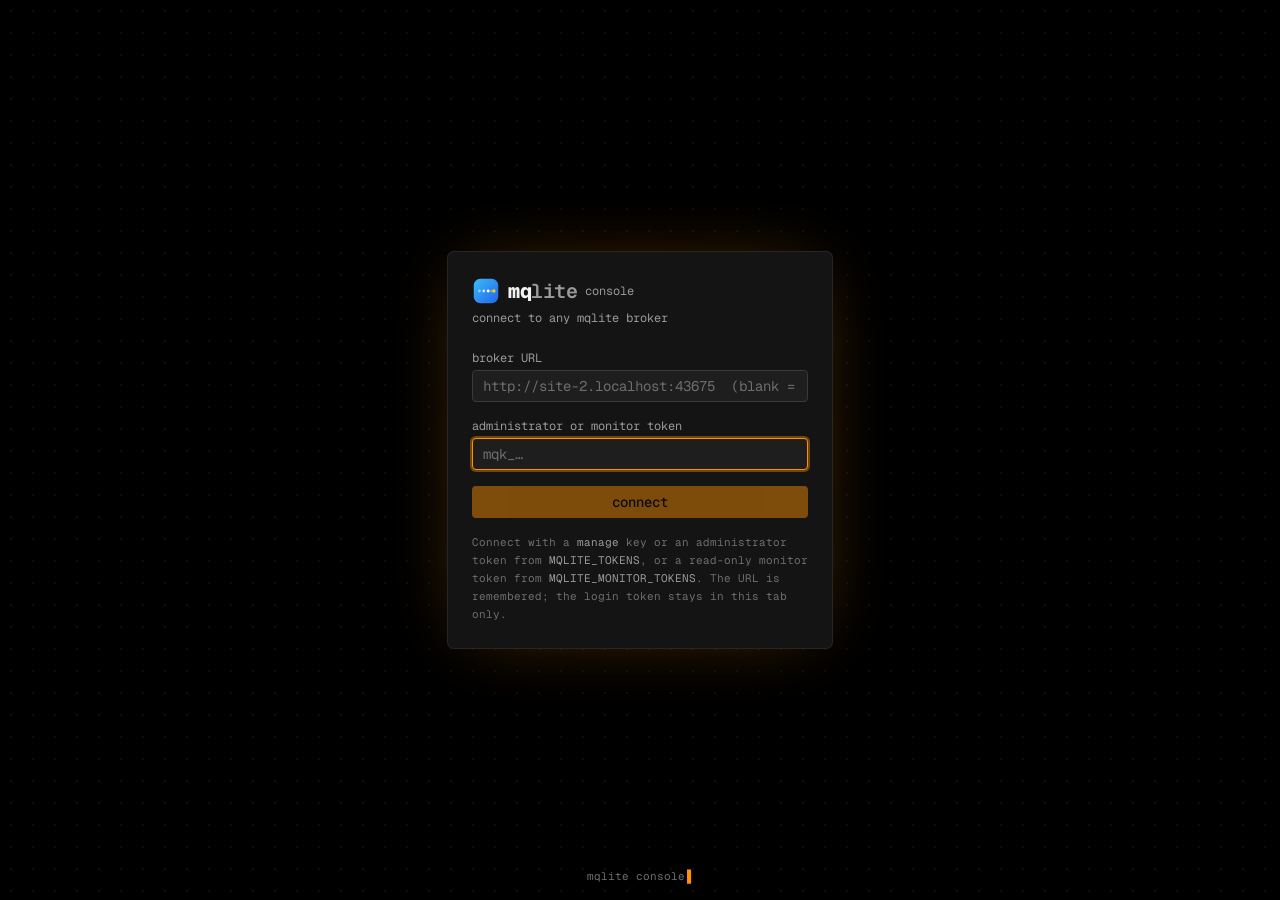
==== commit 4310b629: "feat: embed lifecycle-aware topic console (MQLITE-150) Embedded console source: mqlite-web@6d89ce2a8" ====
--- a/server/web/index.html
+++ b/server/web/index.html
@@ -6,8 +6,8 @@
     <link rel="icon" type="image/svg+xml" href="./favicon.svg" />
     <title>mqlite console</title>
     <meta name="description" content="Admin console for an mqlite broker." />
-    <script type="module" crossorigin src="./assets/index-CBr1Z75a.js"></script>
-    <link rel="stylesheet" crossorigin href="./assets/index-BhGy_Zac.css">
+    <script type="module" crossorigin src="./assets/index-Dhbljswe.js"></script>
+    <link rel="stylesheet" crossorigin href="./assets/index-CQ8QHW27.css">
   </head>
   <body>
     <div id="root"></div>
--- a/server/web/assets/index-CQ8QHW27.css
+++ b/server/web/assets/index-CQ8QHW27.css
@@ -0,0 +1 @@
+/*! tailwindcss v4.3.1 | MIT License | https://tailwindcss.com */@layer properties{@supports (((-webkit-hyphens:none)) and (not (margin-trim:inline))) or ((-moz-orient:inline) and (not (color:rgb(from red r g b)))){*,:before,:after,::backdrop{--tw-rotate-x:initial;--tw-rotate-y:initial;--tw-rotate-z:initial;--tw-skew-x:initial;--tw-skew-y:initial;--tw-space-y-reverse:0;--tw-divide-y-reverse:0;--tw-border-style:solid;--tw-leading:initial;--tw-font-weight:initial;--tw-tracking:initial;--tw-ordinal:initial;--tw-slashed-zero:initial;--tw-numeric-figure:initial;--tw-numeric-spacing:initial;--tw-numeric-fraction:initial;--tw-shadow:0 0 #0000;--tw-shadow-color:initial;--tw-shadow-alpha:100%;--tw-inset-shadow:0 0 #0000;--tw-inset-shadow-color:initial;--tw-inset-shadow-alpha:100%;--tw-ring-color:initial;--tw-ring-shadow:0 0 #0000;--tw-inset-ring-color:initial;--tw-inset-ring-shadow:0 0 #0000;--tw-ring-inset:initial;--tw-ring-offset-width:0px;--tw-ring-offset-color:#fff;--tw-ring-offset-shadow:0 0 #0000;--tw-outline-style:solid;--tw-blur:initial;--tw-brightness:initial;--tw-contrast:initial;--tw-grayscale:initial;--tw-hue-rotate:initial;--tw-invert:initial;--tw-opacity:initial;--tw-saturate:initial;--tw-sepia:initial;--tw-drop-shadow:initial;--tw-drop-shadow-color:initial;--tw-drop-shadow-alpha:100%;--tw-drop-shadow-size:initial;--tw-backdrop-blur:initial;--tw-backdrop-brightness:initial;--tw-backdrop-contrast:initial;--tw-backdrop-grayscale:initial;--tw-backdrop-hue-rotate:initial;--tw-backdrop-invert:initial;--tw-backdrop-opacity:initial;--tw-backdrop-saturate:initial;--tw-backdrop-sepia:initial;--tw-translate-x:0;--tw-translate-y:0;--tw-translate-z:0}}}@layer theme{:root,:host{--font-sans:var(--font-mono);--font-mono:"Geist Mono Variable", "JetBrains Mono", ui-monospace, Menlo, Consolas, monospace;--color-black:#000;--spacing:.25rem;--container-sm:24rem;--container-md:28rem;--container-2xl:42rem;--container-4xl:56rem;--container-5xl:64rem;--container-6xl:72rem;--text-xs:.75rem;--text-xs--line-height:calc(1 / .75);--text-sm:.875rem;--text-sm--line-height:calc(1.25 / .875);--text-xl:1.25rem;--text-xl--line-height:calc(1.75 / 1.25);--text-2xl:1.5rem;--text-2xl--line-height:calc(2 / 1.5);--font-weight-normal:400;--font-weight-medium:500;--font-weight-semibold:600;--font-weight-extrabold:800;--tracking-tight:-.025em;--tracking-wide:.025em;--leading-snug:1.375;--leading-relaxed:1.625;--radius-sm:.125rem;--radius-md:.1875rem;--radius-lg:.25rem;--radius-xl:.375rem;--animate-pulse:pulse 2s cubic-bezier(.4, 0, .6, 1) infinite;--default-transition-duration:.15s;--default-transition-timing-function:cubic-bezier(.4, 0, .2, 1);--default-font-family:var(--font-sans);--default-mono-font-family:var(--font-mono);--color-background:#000;--color-surface:#141414;--color-surface-2:#1d1d1d;--color-surface-header:#0e0e0e;--color-muted:#242424;--color-foreground:#f2f2f2;--color-muted-foreground:#9a9a9a;--color-faint:#6e6e6e;--color-border:#262626;--color-border-strong:#3a3a3a;--color-input:#1e1e1e;--color-accent:#ff9000;--color-accent-hover:#ff9f0e;--color-accent-dim:#ff900024;--color-accent-foreground:#000;--color-ring:#ff900066;--color-ok:#34c759;--color-warn:#e3b341;--color-danger:#e44545;--color-info:#3a88e9}}@layer base{*,:after,:before,::backdrop{box-sizing:border-box;border:0 solid;margin:0;padding:0}::file-selector-button{box-sizing:border-box;border:0 solid;margin:0;padding:0}html,:host{-webkit-text-size-adjust:100%;-moz-tab-size:4;tab-size:4;line-height:1.5;font-family:var(--default-font-family,ui-sans-serif, system-ui, sans-serif, "Apple Color Emoji", "Segoe UI Emoji", "Segoe UI Symbol", "Noto Color Emoji");font-feature-settings:var(--default-font-feature-settings,normal);font-variation-settings:var(--default-font-variation-settings,normal);-webkit-tap-highlight-color:transparent}hr{height:0;color:inherit;border-top-width:1px}abbr:where([title]){-webkit-text-decoration:underline dotted;text-decoration:underline dotted}h1,h2,h3,h4,h5,h6{font-size:inherit;font-weight:inherit}a{color:inherit;-webkit-text-decoration:inherit;text-decoration:inherit}b,strong{font-weight:bolder}code,kbd,samp,pre{font-family:var(--default-mono-font-family,ui-monospace, SFMono-Regular, Menlo, Monaco, Consolas, "Liberation Mono", "Courier New", monospace);font-feature-settings:var(--default-mono-font-feature-settings,normal);font-variation-settings:var(--default-mono-font-variation-settings,normal);font-size:1em}small{font-size:80%}sub,sup{vertical-align:baseline;font-size:75%;line-height:0;position:relative}sub{bottom:-.25em}sup{top:-.5em}table{text-indent:0;border-color:inherit;border-collapse:collapse}:-moz-focusring{outline:auto}progress{vertical-align:baseline}summary{display:list-item}ol,ul,menu{list-style:none}img,svg,video,canvas,audio,iframe,embed,object{vertical-align:middle;display:block}img,video{max-width:100%;height:auto}button,input,select,optgroup,textarea{font:inherit;font-feature-settings:inherit;font-variation-settings:inherit;letter-spacing:inherit;color:inherit;opacity:1;background-color:#0000;border-radius:0}::file-selector-button{font:inherit;font-feature-settings:inherit;font-variation-settings:inherit;letter-spacing:inherit;color:inherit;opacity:1;background-color:#0000;border-radius:0}:where(select:is([multiple],[size])) optgroup{font-weight:bolder}:where(select:is([multiple],[size])) optgroup option{padding-inline-start:20px}::file-selector-button{margin-inline-end:4px}::placeholder{opacity:1}@supports (not ((-webkit-appearance:-apple-pay-button))) or (contain-intrinsic-size:1px){::placeholder{color:currentColor}@supports (color:color-mix(in lab,red,red)){::placeholder{color:color-mix(in oklab,currentcolor 50%,transparent)}}}textarea{resize:vertical}::-webkit-search-decoration{-webkit-appearance:none}::-webkit-date-and-time-value{min-height:1lh;text-align:inherit}::-webkit-datetime-edit{display:inline-flex}::-webkit-datetime-edit-fields-wrapper{padding:0}::-webkit-datetime-edit{padding-block:0}::-webkit-datetime-edit-year-field{padding-block:0}::-webkit-datetime-edit-month-field{padding-block:0}::-webkit-datetime-edit-day-field{padding-block:0}::-webkit-datetime-edit-hour-field{padding-block:0}::-webkit-datetime-edit-minute-field{padding-block:0}::-webkit-datetime-edit-second-field{padding-block:0}::-webkit-datetime-edit-millisecond-field{padding-block:0}::-webkit-datetime-edit-meridiem-field{padding-block:0}::-webkit-calendar-picker-indicator{line-height:1}:-moz-ui-invalid{box-shadow:none}button,input:where([type=button],[type=reset],[type=submit]){-webkit-appearance:button;-moz-appearance:button;appearance:button}::file-selector-button{-webkit-appearance:button;-moz-appearance:button;appearance:button}::-webkit-inner-spin-button{height:auto}::-webkit-outer-spin-button{height:auto}[hidden]:where(:not([hidden=until-found])){display:none!important}*{border-color:var(--color-border)}html{color-scheme:dark}body{background:var(--color-background);color:var(--color-foreground);font-family:var(--font-mono);-webkit-font-smoothing:antialiased;text-rendering:optimizelegibility;margin:0;font-size:13px;line-height:1.5}::selection{background:var(--color-accent-dim)}::-webkit-scrollbar{width:9px;height:9px}::-webkit-scrollbar-thumb{background:#ffffff1f;border-radius:9px}::-webkit-scrollbar-thumb:hover{background:#fff3}::-webkit-scrollbar-track{background:0 0}}@layer components;@layer utilities{.pointer-events-none{pointer-events:none}.visible{visibility:visible}.absolute{position:absolute}.fixed{position:fixed}.relative{position:relative}.static{position:static}.sticky{position:sticky}.inset-0{top:0;right:0;bottom:0;left:0}.inset-x-0{inset-inline:0}.inset-y-0{inset-block:0}.top-0{top:0}.right-0{right:0}.bottom-0{bottom:0}.bottom-4{bottom:calc(var(--spacing) * 4)}.z-20{z-index:20}.z-30{z-index:30}.z-50{z-index:50}.order-42{order:42}.m-auto{margin:auto}.mx-auto{margin-inline:auto}.mt-0\.5{margin-top:calc(var(--spacing) * .5)}.mt-1{margin-top:var(--spacing)}.mt-1\.5{margin-top:calc(var(--spacing) * 1.5)}.mt-2{margin-top:calc(var(--spacing) * 2)}.mt-3{margin-top:calc(var(--spacing) * 3)}.mt-4{margin-top:calc(var(--spacing) * 4)}.mt-5{margin-top:calc(var(--spacing) * 5)}.mt-6{margin-top:calc(var(--spacing) * 6)}.mr-1{margin-right:var(--spacing)}.mr-auto{margin-right:auto}.-mb-px{margin-bottom:-1px}.mb-0{margin-bottom:0}.mb-1{margin-bottom:var(--spacing)}.mb-1\.5{margin-bottom:calc(var(--spacing) * 1.5)}.mb-2{margin-bottom:calc(var(--spacing) * 2)}.mb-3{margin-bottom:calc(var(--spacing) * 3)}.ml-1{margin-left:var(--spacing)}.ml-1\.5{margin-left:calc(var(--spacing) * 1.5)}.ml-auto{margin-left:auto}.block{display:block}.contents{display:contents}.flex{display:flex}.grid{display:grid}.hidden{display:none}.inline-block{display:inline-block}.inline-flex{display:inline-flex}.table{display:table}.h-1\.5{height:calc(var(--spacing) * 1.5)}.h-2{height:calc(var(--spacing) * 2)}.h-3{height:calc(var(--spacing) * 3)}.h-4{height:calc(var(--spacing) * 4)}.h-5{height:calc(var(--spacing) * 5)}.h-7{height:calc(var(--spacing) * 7)}.h-8{height:calc(var(--spacing) * 8)}.h-9{height:calc(var(--spacing) * 9)}.h-10{height:calc(var(--spacing) * 10)}.h-\[2px\]{height:2px}.h-\[440px\]{height:440px}.h-full{height:100%}.max-h-40{max-height:calc(var(--spacing) * 40)}.max-h-72{max-height:calc(var(--spacing) * 72)}.max-h-80{max-height:calc(var(--spacing) * 80)}.max-h-\[70vh\]{max-height:70vh}.max-h-\[calc\(100dvh-1rem\)\]{max-height:calc(100dvh - 1rem)}.min-h-14{min-height:calc(var(--spacing) * 14)}.min-h-screen{min-height:100vh}.w-1\.5{width:calc(var(--spacing) * 1.5)}.w-2{width:calc(var(--spacing) * 2)}.w-4{width:calc(var(--spacing) * 4)}.w-8{width:calc(var(--spacing) * 8)}.w-9{width:calc(var(--spacing) * 9)}.w-10{width:calc(var(--spacing) * 10)}.w-14{width:calc(var(--spacing) * 14)}.w-16{width:calc(var(--spacing) * 16)}.w-24{width:calc(var(--spacing) * 24)}.w-28{width:calc(var(--spacing) * 28)}.w-36{width:calc(var(--spacing) * 36)}.w-\[440px\]{width:440px}.w-\[calc\(100\%-2rem\)\]{width:calc(100% - 2rem)}.w-\[min\(20rem\,calc\(100vw-1rem\)\)\]{width:min(20rem,100vw - 1rem)}.w-full{width:100%}.max-w-2xl{max-width:var(--container-2xl)}.max-w-4xl{max-width:var(--container-4xl)}.max-w-5xl{max-width:var(--container-5xl)}.max-w-6xl{max-width:var(--container-6xl)}.max-w-\[13rem\]{max-width:13rem}.max-w-\[260px\]{max-width:260px}.max-w-md{max-width:var(--container-md)}.max-w-sm{max-width:var(--container-sm)}.min-w-0{min-width:0}.min-w-\[36rem\]{min-width:36rem}.flex-1{flex:1}.shrink-0{flex-shrink:0}.rotate-180{rotate:180deg}.transform{transform:var(--tw-rotate-x,) var(--tw-rotate-y,) var(--tw-rotate-z,) var(--tw-skew-x,) var(--tw-skew-y,)}.animate-pulse{animation:var(--animate-pulse)}.cursor-pointer{cursor:pointer}.resize{resize:both}.grid-cols-1{grid-template-columns:repeat(1,minmax(0,1fr))}.grid-cols-2{grid-template-columns:repeat(2,minmax(0,1fr))}.grid-cols-3{grid-template-columns:repeat(3,minmax(0,1fr))}.grid-cols-7{grid-template-columns:repeat(7,minmax(0,1fr))}.flex-wrap{flex-wrap:wrap}.items-baseline{align-items:baseline}.items-center{align-items:center}.items-end{align-items:flex-end}.items-start{align-items:flex-start}.items-stretch{align-items:stretch}.justify-between{justify-content:space-between}.justify-center{justify-content:center}.justify-end{justify-content:flex-end}.justify-start{justify-content:flex-start}.gap-1{gap:var(--spacing)}.gap-1\.5{gap:calc(var(--spacing) * 1.5)}.gap-2{gap:calc(var(--spacing) * 2)}.gap-3{gap:calc(var(--spacing) * 3)}.gap-4{gap:calc(var(--spacing) * 4)}:where(.space-y-1>:not(:last-child)){--tw-space-y-reverse:0;margin-block-start:calc(var(--spacing) * var(--tw-space-y-reverse));margin-block-end:calc(var(--spacing) * calc(1 - var(--tw-space-y-reverse)))}:where(.space-y-1\.5>:not(:last-child)){--tw-space-y-reverse:0;margin-block-start:calc(calc(var(--spacing) * 1.5) * var(--tw-space-y-reverse));margin-block-end:calc(calc(var(--spacing) * 1.5) * calc(1 - var(--tw-space-y-reverse)))}:where(.space-y-2>:not(:last-child)){--tw-space-y-reverse:0;margin-block-start:calc(calc(var(--spacing) * 2) * var(--tw-space-y-reverse));margin-block-end:calc(calc(var(--spacing) * 2) * calc(1 - var(--tw-space-y-reverse)))}:where(.space-y-3>:not(:last-child)){--tw-space-y-reverse:0;margin-block-start:calc(calc(var(--spacing) * 3) * var(--tw-space-y-reverse));margin-block-end:calc(calc(var(--spacing) * 3) * calc(1 - var(--tw-space-y-reverse)))}:where(.space-y-4>:not(:last-child)){--tw-space-y-reverse:0;margin-block-start:calc(calc(var(--spacing) * 4) * var(--tw-space-y-reverse));margin-block-end:calc(calc(var(--spacing) * 4) * calc(1 - var(--tw-space-y-reverse)))}:where(.space-y-5>:not(:last-child)){--tw-space-y-reverse:0;margin-block-start:calc(calc(var(--spacing) * 5) * var(--tw-space-y-reverse));margin-block-end:calc(calc(var(--spacing) * 5) * calc(1 - var(--tw-space-y-reverse)))}:where(.space-y-6>:not(:last-child)){--tw-space-y-reverse:0;margin-block-start:calc(calc(var(--spacing) * 6) * var(--tw-space-y-reverse));margin-block-end:calc(calc(var(--spacing) * 6) * calc(1 - var(--tw-space-y-reverse)))}.gap-x-3{column-gap:calc(var(--spacing) * 3)}.gap-x-6{column-gap:calc(var(--spacing) * 6)}.gap-x-7{column-gap:calc(var(--spacing) * 7)}.gap-y-1{row-gap:var(--spacing)}.gap-y-2{row-gap:calc(var(--spacing) * 2)}:where(.divide-y>:not(:last-child)){--tw-divide-y-reverse:0;border-bottom-style:var(--tw-border-style);border-top-style:var(--tw-border-style);border-top-width:calc(1px * var(--tw-divide-y-reverse));border-bottom-width:calc(1px * calc(1 - var(--tw-divide-y-reverse)))}:where(.divide-border\/50>:not(:last-child)){border-color:#26262680}@supports (color:color-mix(in lab,red,red)){:where(.divide-border\/50>:not(:last-child)){border-color:color-mix(in oklab,var(--color-border) 50%,transparent)}}:where(.divide-border\/60>:not(:last-child)){border-color:#26262699}@supports (color:color-mix(in lab,red,red)){:where(.divide-border\/60>:not(:last-child)){border-color:color-mix(in oklab,var(--color-border) 60%,transparent)}}.truncate{text-overflow:ellipsis;white-space:nowrap;overflow:hidden}.overflow-auto{overflow:auto}.overflow-hidden{overflow:hidden}.overflow-x-auto{overflow-x:auto}.overflow-y-auto{overflow-y:auto}.rounded{border-radius:.25rem}.rounded-full{border-radius:3.40282e38px}.rounded-lg{border-radius:var(--radius-lg)}.rounded-md{border-radius:var(--radius-md)}.rounded-sm{border-radius:var(--radius-sm)}.rounded-xl{border-radius:var(--radius-xl)}.rounded-t-xl{border-top-left-radius:var(--radius-xl);border-top-right-radius:var(--radius-xl)}.border{border-style:var(--tw-border-style);border-width:1px}.border-t{border-top-style:var(--tw-border-style);border-top-width:1px}.border-b{border-bottom-style:var(--tw-border-style);border-bottom-width:1px}.border-b-2{border-bottom-style:var(--tw-border-style);border-bottom-width:2px}.border-accent{border-color:var(--color-accent)}.border-accent\/30{border-color:#ff90004d}@supports (color:color-mix(in lab,red,red)){.border-accent\/30{border-color:color-mix(in oklab,var(--color-accent) 30%,transparent)}}.border-border{border-color:var(--color-border)}.border-border-strong{border-color:var(--color-border-strong)}.border-border\/60{border-color:#26262699}@supports (color:color-mix(in lab,red,red)){.border-border\/60{border-color:color-mix(in oklab,var(--color-border) 60%,transparent)}}.border-danger{border-color:var(--color-danger)}.border-ok\/60{border-color:#34c75999}@supports (color:color-mix(in lab,red,red)){.border-ok\/60{border-color:color-mix(in oklab,var(--color-ok) 60%,transparent)}}.border-transparent{border-color:#0000}.border-warn\/30{border-color:#e3b3414d}@supports (color:color-mix(in lab,red,red)){.border-warn\/30{border-color:color-mix(in oklab,var(--color-warn) 30%,transparent)}}.bg-accent{background-color:var(--color-accent)}.bg-accent-dim{background-color:var(--color-accent-dim)}.bg-background\/60{background-color:#0009}@supports (color:color-mix(in lab,red,red)){.bg-background\/60{background-color:color-mix(in oklab,var(--color-background) 60%,transparent)}}.bg-black\/70{background-color:#000000b3}@supports (color:color-mix(in lab,red,red)){.bg-black\/70{background-color:color-mix(in oklab,var(--color-black) 70%,transparent)}}.bg-danger{background-color:var(--color-danger)}.bg-danger\/10{background-color:#e445451a}@supports (color:color-mix(in lab,red,red)){.bg-danger\/10{background-color:color-mix(in oklab,var(--color-danger) 10%,transparent)}}.bg-danger\/12{background-color:#e445451f}@supports (color:color-mix(in lab,red,red)){.bg-danger\/12{background-color:color-mix(in oklab,var(--color-danger) 12%,transparent)}}.bg-faint{background-color:var(--color-faint)}.bg-info{background-color:var(--color-info)}.bg-info\/12{background-color:#3a88e91f}@supports (color:color-mix(in lab,red,red)){.bg-info\/12{background-color:color-mix(in oklab,var(--color-info) 12%,transparent)}}.bg-input{background-color:var(--color-input)}.bg-muted{background-color:var(--color-muted)}.bg-ok{background-color:var(--color-ok)}.bg-ok\/12{background-color:#34c7591f}@supports (color:color-mix(in lab,red,red)){.bg-ok\/12{background-color:color-mix(in oklab,var(--color-ok) 12%,transparent)}}.bg-surface{background-color:var(--color-surface)}.bg-surface-2\/40{background-color:#1d1d1d66}@supports (color:color-mix(in lab,red,red)){.bg-surface-2\/40{background-color:color-mix(in oklab,var(--color-surface-2) 40%,transparent)}}.bg-surface-2\/50{background-color:#1d1d1d80}@supports (color:color-mix(in lab,red,red)){.bg-surface-2\/50{background-color:color-mix(in oklab,var(--color-surface-2) 50%,transparent)}}.bg-surface-2\/60{background-color:#1d1d1d99}@supports (color:color-mix(in lab,red,red)){.bg-surface-2\/60{background-color:color-mix(in oklab,var(--color-surface-2) 60%,transparent)}}.bg-surface-header\/95{background-color:#0e0e0ef2}@supports (color:color-mix(in lab,red,red)){.bg-surface-header\/95{background-color:color-mix(in oklab,var(--color-surface-header) 95%,transparent)}}.bg-surface\/50{background-color:#14141480}@supports (color:color-mix(in lab,red,red)){.bg-surface\/50{background-color:color-mix(in oklab,var(--color-surface) 50%,transparent)}}.bg-transparent{background-color:#0000}.bg-warn{background-color:var(--color-warn)}.bg-warn\/5{background-color:#e3b3410d}@supports (color:color-mix(in lab,red,red)){.bg-warn\/5{background-color:color-mix(in oklab,var(--color-warn) 5%,transparent)}}.bg-warn\/10{background-color:#e3b3411a}@supports (color:color-mix(in lab,red,red)){.bg-warn\/10{background-color:color-mix(in oklab,var(--color-warn) 10%,transparent)}}.bg-warn\/12{background-color:#e3b3411f}@supports (color:color-mix(in lab,red,red)){.bg-warn\/12{background-color:color-mix(in oklab,var(--color-warn) 12%,transparent)}}.p-0{padding:0}.p-0\.5{padding:calc(var(--spacing) * .5)}.p-1{padding:var(--spacing)}.p-2\.5{padding:calc(var(--spacing) * 2.5)}.p-3{padding:calc(var(--spacing) * 3)}.p-4{padding:calc(var(--spacing) * 4)}.p-5{padding:calc(var(--spacing) * 5)}.p-6{padding:calc(var(--spacing) * 6)}.px-0{padding-inline:0}.px-1\.5{padding-inline:calc(var(--spacing) * 1.5)}.px-2{padding-inline:calc(var(--spacing) * 2)}.px-2\.5{padding-inline:calc(var(--spacing) * 2.5)}.px-3{padding-inline:calc(var(--spacing) * 3)}.px-4{padding-inline:calc(var(--spacing) * 4)}.px-5{padding-inline:calc(var(--spacing) * 5)}.px-6{padding-inline:calc(var(--spacing) * 6)}.py-0\.5{padding-block:calc(var(--spacing) * .5)}.py-1{padding-block:var(--spacing)}.py-1\.5{padding-block:calc(var(--spacing) * 1.5)}.py-2{padding-block:calc(var(--spacing) * 2)}.py-2\.5{padding-block:calc(var(--spacing) * 2.5)}.py-3{padding-block:calc(var(--spacing) * 3)}.py-4{padding-block:calc(var(--spacing) * 4)}.py-5{padding-block:calc(var(--spacing) * 5)}.py-6{padding-block:calc(var(--spacing) * 6)}.py-7{padding-block:calc(var(--spacing) * 7)}.py-10{padding-block:calc(var(--spacing) * 10)}.pt-3{padding-top:calc(var(--spacing) * 3)}.pr-1{padding-right:var(--spacing)}.pr-9{padding-right:calc(var(--spacing) * 9)}.pb-1\.5{padding-bottom:calc(var(--spacing) * 1.5)}.pl-2{padding-left:calc(var(--spacing) * 2)}.text-center{text-align:center}.text-left{text-align:left}.text-right{text-align:right}.align-top{vertical-align:top}.font-mono{font-family:var(--font-mono)}.text-2xl{font-size:var(--text-2xl);line-height:var(--tw-leading,var(--text-2xl--line-height))}.text-sm{font-size:var(--text-sm);line-height:var(--tw-leading,var(--text-sm--line-height))}.text-xl{font-size:var(--text-xl);line-height:var(--tw-leading,var(--text-xl--line-height))}.text-xs{font-size:var(--text-xs);line-height:var(--tw-leading,var(--text-xs--line-height))}.text-\[10px\]{font-size:10px}.text-\[11px\]{font-size:11px}.leading-4{--tw-leading:calc(var(--spacing) * 4);line-height:calc(var(--spacing) * 4)}.leading-relaxed{--tw-leading:var(--leading-relaxed);line-height:var(--leading-relaxed)}.leading-snug{--tw-leading:var(--leading-snug);line-height:var(--leading-snug)}.font-extrabold{--tw-font-weight:var(--font-weight-extrabold);font-weight:var(--font-weight-extrabold)}.font-medium{--tw-font-weight:var(--font-weight-medium);font-weight:var(--font-weight-medium)}.font-normal{--tw-font-weight:var(--font-weight-normal);font-weight:var(--font-weight-normal)}.font-semibold{--tw-font-weight:var(--font-weight-semibold);font-weight:var(--font-weight-semibold)}.tracking-tight{--tw-tracking:var(--tracking-tight);letter-spacing:var(--tracking-tight)}.tracking-wide{--tw-tracking:var(--tracking-wide);letter-spacing:var(--tracking-wide)}.break-words{overflow-wrap:break-word}.break-all{word-break:break-all}.whitespace-nowrap{white-space:nowrap}.text-accent{color:var(--color-accent)}.text-accent-foreground{color:var(--color-accent-foreground)}.text-danger{color:var(--color-danger)}.text-danger\/90{color:#e44545e6}@supports (color:color-mix(in lab,red,red)){.text-danger\/90{color:color-mix(in oklab,var(--color-danger) 90%,transparent)}}.text-faint{color:var(--color-faint)}.text-faint\/60{color:#6e6e6e99}@supports (color:color-mix(in lab,red,red)){.text-faint\/60{color:color-mix(in oklab,var(--color-faint) 60%,transparent)}}.text-foreground{color:var(--color-foreground)}.text-foreground\/80{color:#f2f2f2cc}@supports (color:color-mix(in lab,red,red)){.text-foreground\/80{color:color-mix(in oklab,var(--color-foreground) 80%,transparent)}}.text-foreground\/90{color:#f2f2f2e6}@supports (color:color-mix(in lab,red,red)){.text-foreground\/90{color:color-mix(in oklab,var(--color-foreground) 90%,transparent)}}.text-info{color:var(--color-info)}.text-muted-foreground{color:var(--color-muted-foreground)}.text-ok{color:var(--color-ok)}.text-warn{color:var(--color-warn)}.lowercase{text-transform:lowercase}.uppercase{text-transform:uppercase}.italic{font-style:italic}.tabular-nums{--tw-numeric-spacing:tabular-nums;font-variant-numeric:var(--tw-ordinal,) var(--tw-slashed-zero,) var(--tw-numeric-figure,) var(--tw-numeric-spacing,) var(--tw-numeric-fraction,)}.underline{text-decoration-line:underline}.underline-offset-2{text-underline-offset:2px}.opacity-70{opacity:.7}.shadow-\[0_0_70px_-24px\]{--tw-shadow:0 0 70px -24px var(--tw-shadow-color,currentcolor);box-shadow:var(--tw-inset-shadow),var(--tw-inset-ring-shadow),var(--tw-ring-offset-shadow),var(--tw-ring-shadow),var(--tw-shadow)}.ring-1{--tw-ring-shadow:var(--tw-ring-inset,) 0 0 0 calc(1px + var(--tw-ring-offset-width)) var(--tw-ring-color,currentcolor);box-shadow:var(--tw-inset-shadow),var(--tw-inset-ring-shadow),var(--tw-ring-offset-shadow),var(--tw-ring-shadow),var(--tw-shadow)}.shadow-accent\/40{--tw-shadow-color:#ff900066}@supports (color:color-mix(in lab,red,red)){.shadow-accent\/40{--tw-shadow-color:color-mix(in oklab, color-mix(in oklab, var(--color-accent) 40%, transparent) var(--tw-shadow-alpha), transparent)}}.ring-border{--tw-ring-color:var(--color-border)}.ring-border-strong{--tw-ring-color:var(--color-border-strong)}.outline{outline-style:var(--tw-outline-style);outline-width:1px}.grayscale{--tw-grayscale:grayscale(100%);filter:var(--tw-blur,) var(--tw-brightness,) var(--tw-contrast,) var(--tw-grayscale,) var(--tw-hue-rotate,) var(--tw-invert,) var(--tw-saturate,) var(--tw-sepia,) var(--tw-drop-shadow,)}.filter{filter:var(--tw-blur,) var(--tw-brightness,) var(--tw-contrast,) var(--tw-grayscale,) var(--tw-hue-rotate,) var(--tw-invert,) var(--tw-saturate,) var(--tw-sepia,) var(--tw-drop-shadow,)}.backdrop-blur{--tw-backdrop-blur:blur(8px);-webkit-backdrop-filter:var(--tw-backdrop-blur,) var(--tw-backdrop-brightness,) var(--tw-backdrop-contrast,) var(--tw-backdrop-grayscale,) var(--tw-backdrop-hue-rotate,) var(--tw-backdrop-invert,) var(--tw-backdrop-opacity,) var(--tw-backdrop-saturate,) var(--tw-backdrop-sepia,);backdrop-filter:var(--tw-backdrop-blur,) var(--tw-backdrop-brightness,) var(--tw-backdrop-contrast,) var(--tw-backdrop-grayscale,) var(--tw-backdrop-hue-rotate,) var(--tw-backdrop-invert,) var(--tw-backdrop-opacity,) var(--tw-backdrop-saturate,) var(--tw-backdrop-sepia,)}.transition{transition-property:color,background-color,border-color,outline-color,text-decoration-color,fill,stroke,--tw-gradient-from,--tw-gradient-via,--tw-gradient-to,opacity,box-shadow,transform,translate,scale,rotate,filter,-webkit-backdrop-filter,backdrop-filter,display,content-visibility,overlay,pointer-events;transition-timing-function:var(--tw-ease,var(--default-transition-timing-function));transition-duration:var(--tw-duration,var(--default-transition-duration))}.transition-all{transition-property:all;transition-timing-function:var(--tw-ease,var(--default-transition-timing-function));transition-duration:var(--tw-duration,var(--default-transition-duration))}.transition-colors{transition-property:color,background-color,border-color,outline-color,text-decoration-color,fill,stroke,--tw-gradient-from,--tw-gradient-via,--tw-gradient-to;transition-timing-function:var(--tw-ease,var(--default-transition-timing-function));transition-duration:var(--tw-duration,var(--default-transition-duration))}.transition-transform{transition-property:transform,translate,scale,rotate;transition-timing-function:var(--tw-ease,var(--default-transition-timing-function));transition-duration:var(--tw-duration,var(--default-transition-duration))}.select-none{-webkit-user-select:none;user-select:none}.ring-inset{--tw-ring-inset:inset}.placeholder\:text-faint::placeholder{color:var(--color-faint)}.backdrop\:bg-black\/70::backdrop{background-color:#000000b3}@supports (color:color-mix(in lab,red,red)){.backdrop\:bg-black\/70::backdrop{background-color:color-mix(in oklab,var(--color-black) 70%,transparent)}}.last\:border-0:last-child{border-style:var(--tw-border-style);border-width:0}@media(hover:hover){.hover\:border-accent:hover{border-color:var(--color-accent)}.hover\:border-faint:hover{border-color:var(--color-faint)}.hover\:bg-accent-hover:hover{background-color:var(--color-accent-hover)}.hover\:bg-danger\/20:hover{background-color:#e4454533}@supports (color:color-mix(in lab,red,red)){.hover\:bg-danger\/20:hover{background-color:color-mix(in oklab,var(--color-danger) 20%,transparent)}}.hover\:bg-muted:hover{background-color:var(--color-muted)}.hover\:bg-muted\/20:hover{background-color:#24242433}@supports (color:color-mix(in lab,red,red)){.hover\:bg-muted\/20:hover{background-color:color-mix(in oklab,var(--color-muted) 20%,transparent)}}.hover\:bg-muted\/30:hover{background-color:#2424244d}@supports (color:color-mix(in lab,red,red)){.hover\:bg-muted\/30:hover{background-color:color-mix(in oklab,var(--color-muted) 30%,transparent)}}.hover\:bg-muted\/40:hover{background-color:#24242466}@supports (color:color-mix(in lab,red,red)){.hover\:bg-muted\/40:hover{background-color:color-mix(in oklab,var(--color-muted) 40%,transparent)}}.hover\:text-accent-hover:hover{color:var(--color-accent-hover)}.hover\:text-danger:hover{color:var(--color-danger)}.hover\:text-foreground:hover{color:var(--color-foreground)}}.focus-visible\:border-accent:focus-visible{border-color:var(--color-accent)}.focus-visible\:border-danger:focus-visible{border-color:var(--color-danger)}.focus-visible\:ring-2:focus-visible{--tw-ring-shadow:var(--tw-ring-inset,) 0 0 0 calc(2px + var(--tw-ring-offset-width)) var(--tw-ring-color,currentcolor);box-shadow:var(--tw-inset-shadow),var(--tw-inset-ring-shadow),var(--tw-ring-offset-shadow),var(--tw-ring-shadow),var(--tw-shadow)}.focus-visible\:ring-ring:focus-visible{--tw-ring-color:var(--color-ring)}.focus-visible\:outline-none:focus-visible{--tw-outline-style:none;outline-style:none}.active\:translate-y-px:active{--tw-translate-y:1px;translate:var(--tw-translate-x) var(--tw-translate-y)}.disabled\:pointer-events-none:disabled{pointer-events:none}.disabled\:opacity-45:disabled{opacity:.45}.disabled\:opacity-50:disabled{opacity:.5}@media(min-width:40rem){.sm\:col-span-2{grid-column:span 2/span 2}.sm\:mt-0{margin-top:0}.sm\:block{display:block}.sm\:flex{display:flex}.sm\:grid{display:grid}.sm\:inline{display:inline}.sm\:grid-cols-2{grid-template-columns:repeat(2,minmax(0,1fr))}.sm\:grid-cols-3{grid-template-columns:repeat(3,minmax(0,1fr))}.sm\:grid-cols-4{grid-template-columns:repeat(4,minmax(0,1fr))}.sm\:grid-cols-6{grid-template-columns:repeat(6,minmax(0,1fr))}.sm\:grid-cols-\[8rem_minmax\(0\,1fr\)\]{grid-template-columns:8rem minmax(0,1fr)}.sm\:items-center{align-items:center}.sm\:gap-x-3{column-gap:calc(var(--spacing) * 3)}.sm\:p-8{padding:calc(var(--spacing) * 8)}}@media(min-width:64rem){.lg\:grid-cols-4{grid-template-columns:repeat(4,minmax(0,1fr))}}.\[\&\>header\]\:flex-col>header{flex-direction:column}.\[\&\>header\]\:items-stretch>header{align-items:stretch}@media(min-width:40rem){.sm\:\[\&\>header\]\:flex-row>header{flex-direction:row}.sm\:\[\&\>header\]\:items-end>header{align-items:flex-end}}}@font-face{font-family:Geist Mono Variable;font-style:normal;font-display:swap;font-weight:100 900;src:url(./geist-mono-cyrillic-ext-wght-normal-I4S5GZfc.woff2)format("woff2-variations");unicode-range:U+460-52F,U+1C80-1C8A,U+20B4,U+2DE0-2DFF,U+A640-A69F,U+FE2E-FE2F}@font-face{font-family:Geist Mono Variable;font-style:normal;font-display:swap;font-weight:100 900;src:url(./geist-mono-cyrillic-wght-normal-BmXc_FBt.woff2)format("woff2-variations");unicode-range:U+301,U+400-45F,U+490-491,U+4B0-4B1,U+2116}@font-face{font-family:Geist Mono Variable;font-style:normal;font-display:swap;font-weight:100 900;src:url(./geist-mono-symbols2-wght-normal-GZpp1pK2.woff2)format("woff2-variations");unicode-range:U+2000-2001,U+2004-2008,U+200A,U+23B8-23BD,U+2500-259F}@font-face{font-family:Geist Mono Variable;font-style:normal;font-display:swap;font-weight:100 900;src:url(./geist-mono-vietnamese-wght-normal-D8KDMBhC.woff2)format("woff2-variations");unicode-range:U+102-103,U+110-111,U+128-129,U+168-169,U+1A0-1A1,U+1AF-1B0,U+300-301,U+303-304,U+308-309,U+323,U+329,U+1EA0-1EF9,U+20AB}@font-face{font-family:Geist Mono Variable;font-style:normal;font-display:swap;font-weight:100 900;src:url(./geist-mono-latin-ext-wght-normal-DrnZ1wKl.woff2)format("woff2-variations");unicode-range:U+100-2BA,U+2BD-2C5,U+2C7-2CC,U+2CE-2D7,U+2DD-2FF,U+304,U+308,U+329,U+1D00-1DBF,U+1E00-1E9F,U+1EF2-1EFF,U+2020,U+20A0-20AB,U+20AD-20C0,U+2113,U+2C60-2C7F,U+A720-A7FF}@font-face{font-family:Geist Mono Variable;font-style:normal;font-display:swap;font-weight:100 900;src:url(./geist-mono-latin-wght-normal-B_7UjwxQ.woff2)format("woff2-variations");unicode-range:U+??,U+131,U+152-153,U+2BB-2BC,U+2C6,U+2DA,U+2DC,U+304,U+308,U+329,U+2000-206F,U+20AC,U+2122,U+2191,U+2193,U+2212,U+2215,U+FEFF,U+FFFD}.grid-backdrop{background-image:radial-gradient(#ffffff0d 1px,#0000 1px);background-size:22px 22px}.cursor-blink:after{content:"▋";color:var(--color-accent);margin-left:2px;animation:1.1s step-end infinite blink}@keyframes blink{50%{opacity:0}}.doc{color:var(--color-foreground);font-size:13px;line-height:1.65}.doc>:first-child{margin-top:0}.doc h1{margin:0 0 .5rem;font-size:1.5rem;font-weight:700}.doc h2{border-top:1px solid var(--color-border);margin:1.6rem 0 .5rem;padding-top:.5rem;font-size:1.15rem;font-weight:700}.doc h3{margin:1.2rem 0 .4rem;font-size:1rem;font-weight:600}.doc h4{color:var(--color-muted-foreground);margin:1rem 0 .3rem;font-weight:600}.doc p{color:var(--color-muted-foreground);margin:.6rem 0}.doc a{color:var(--color-accent);text-underline-offset:2px;text-decoration:underline}.doc strong{color:var(--color-foreground);font-weight:600}.doc code{background:var(--color-muted);color:var(--color-foreground);border-radius:3px;padding:.1em .35em;font-size:.9em}.doc pre{border:1px solid var(--color-border);background:#00000073;border-radius:6px;margin:.7rem 0;padding:.75rem;overflow-x:auto}.doc pre code{background:0 0;padding:0;font-size:12px}.doc ul,.doc ol{color:var(--color-muted-foreground);margin:.6rem 0;padding-left:1.3rem}.doc li{margin:.25rem 0}.doc li::marker{color:var(--color-faint)}.doc table{border-collapse:collapse;width:max-content;max-width:100%;margin:.8rem 0;font-size:12px;display:block;overflow-x:auto}.doc th,.doc td{border:1px solid var(--color-border);text-align:left;padding:.4rem .6rem}.doc th{background:var(--color-surface-2);color:var(--color-foreground);font-weight:600}.doc td{color:var(--color-muted-foreground)}.doc blockquote{border-left:3px solid var(--color-border-strong);color:var(--color-faint);margin:.7rem 0;padding-left:.8rem}.doc hr{border:none;border-top:1px solid var(--color-border);margin:1.2rem 0}@property --tw-rotate-x{syntax:"*";inherits:false}@property --tw-rotate-y{syntax:"*";inherits:false}@property --tw-rotate-z{syntax:"*";inherits:false}@property --tw-skew-x{syntax:"*";inherits:false}@property --tw-skew-y{syntax:"*";inherits:false}@property --tw-space-y-reverse{syntax:"*";inherits:false;initial-value:0}@property --tw-divide-y-reverse{syntax:"*";inherits:false;initial-value:0}@property --tw-border-style{syntax:"*";inherits:false;initial-value:solid}@property --tw-leading{syntax:"*";inherits:false}@property --tw-font-weight{syntax:"*";inherits:false}@property --tw-tracking{syntax:"*";inherits:false}@property --tw-ordinal{syntax:"*";inherits:false}@property --tw-slashed-zero{syntax:"*";inherits:false}@property --tw-numeric-figure{syntax:"*";inherits:false}@property --tw-numeric-spacing{syntax:"*";inherits:false}@property --tw-numeric-fraction{syntax:"*";inherits:false}@property --tw-shadow{syntax:"*";inherits:false;initial-value:0 0 #0000}@property --tw-shadow-color{syntax:"*";inherits:false}@property --tw-shadow-alpha{syntax:"<percentage>";inherits:false;initial-value:100%}@property --tw-inset-shadow{syntax:"*";inherits:false;initial-value:0 0 #0000}@property --tw-inset-shadow-color{syntax:"*";inherits:false}@property --tw-inset-shadow-alpha{syntax:"<percentage>";inherits:false;initial-value:100%}@property --tw-ring-color{syntax:"*";inherits:false}@property --tw-ring-shadow{syntax:"*";inherits:false;initial-value:0 0 #0000}@property --tw-inset-ring-color{syntax:"*";inherits:false}@property --tw-inset-ring-shadow{syntax:"*";inherits:false;initial-value:0 0 #0000}@property --tw-ring-inset{syntax:"*";inherits:false}@property --tw-ring-offset-width{syntax:"<length>";inherits:false;initial-value:0}@property --tw-ring-offset-color{syntax:"*";inherits:false;initial-value:#fff}@property --tw-ring-offset-shadow{syntax:"*";inherits:false;initial-value:0 0 #0000}@property --tw-outline-style{syntax:"*";inherits:false;initial-value:solid}@property --tw-blur{syntax:"*";inherits:false}@property --tw-brightness{syntax:"*";inherits:false}@property --tw-contrast{syntax:"*";inherits:false}@property --tw-grayscale{syntax:"*";inherits:false}@property --tw-hue-rotate{syntax:"*";inherits:false}@property --tw-invert{syntax:"*";inherits:false}@property --tw-opacity{syntax:"*";inherits:false}@property --tw-saturate{syntax:"*";inherits:false}@property --tw-sepia{syntax:"*";inherits:false}@property --tw-drop-shadow{syntax:"*";inherits:false}@property --tw-drop-shadow-color{syntax:"*";inherits:false}@property --tw-drop-shadow-alpha{syntax:"<percentage>";inherits:false;initial-value:100%}@property --tw-drop-shadow-size{syntax:"*";inherits:false}@property --tw-backdrop-blur{syntax:"*";inherits:false}@property --tw-backdrop-brightness{syntax:"*";inherits:false}@property --tw-backdrop-contrast{syntax:"*";inherits:false}@property --tw-backdrop-grayscale{syntax:"*";inherits:false}@property --tw-backdrop-hue-rotate{syntax:"*";inherits:false}@property --tw-backdrop-invert{syntax:"*";inherits:false}@property --tw-backdrop-opacity{syntax:"*";inherits:false}@property --tw-backdrop-saturate{syntax:"*";inherits:false}@property --tw-backdrop-sepia{syntax:"*";inherits:false}@property --tw-translate-x{syntax:"*";inherits:false;initial-value:0}@property --tw-translate-y{syntax:"*";inherits:false;initial-value:0}@property --tw-translate-z{syntax:"*";inherits:false;initial-value:0}@keyframes pulse{50%{opacity:.5}}
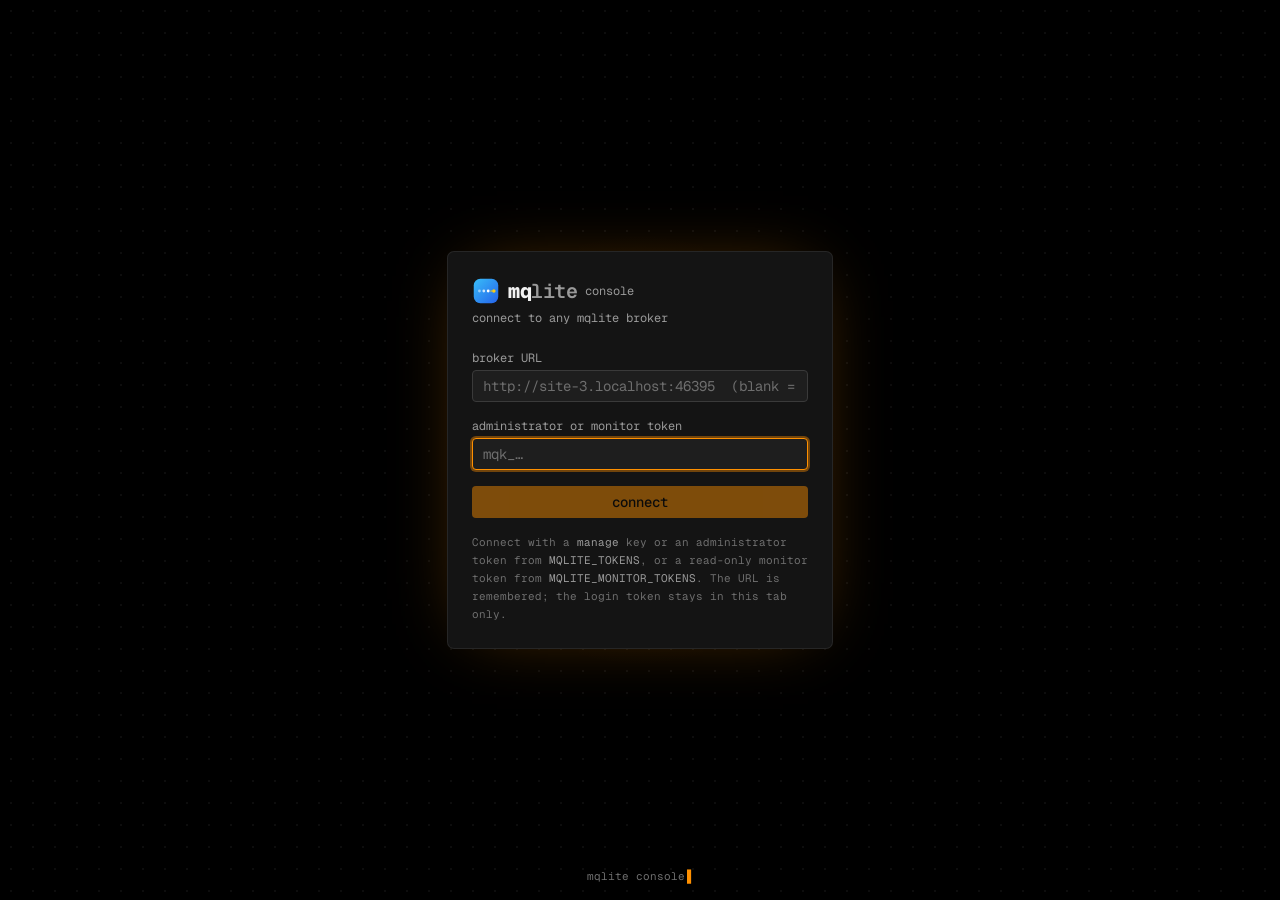
==== commit 97a2b12e: "feat: embed current admin console (MQLITE-155)" ====
--- a/server/web/index.html
+++ b/server/web/index.html
@@ -6,8 +6,8 @@
     <link rel="icon" type="image/svg+xml" href="./favicon.svg" />
     <title>mqlite console</title>
     <meta name="description" content="Admin console for an mqlite broker." />
-    <script type="module" crossorigin src="./assets/index-Dhbljswe.js"></script>
-    <link rel="stylesheet" crossorigin href="./assets/index-CQ8QHW27.css">
+    <script type="module" crossorigin src="./assets/index-B99qfguP.js"></script>
+    <link rel="stylesheet" crossorigin href="./assets/index-CEbJJe-S.css">
   </head>
   <body>
     <div id="root"></div>
--- a/server/web/assets/index-CEbJJe-S.css
+++ b/server/web/assets/index-CEbJJe-S.css
@@ -0,0 +1 @@
+/*! tailwindcss v4.3.1 | MIT License | https://tailwindcss.com */@layer properties{@supports (((-webkit-hyphens:none)) and (not (margin-trim:inline))) or ((-moz-orient:inline) and (not (color:rgb(from red r g b)))){*,:before,:after,::backdrop{--tw-rotate-x:initial;--tw-rotate-y:initial;--tw-rotate-z:initial;--tw-skew-x:initial;--tw-skew-y:initial;--tw-space-y-reverse:0;--tw-divide-y-reverse:0;--tw-border-style:solid;--tw-leading:initial;--tw-font-weight:initial;--tw-tracking:initial;--tw-ordinal:initial;--tw-slashed-zero:initial;--tw-numeric-figure:initial;--tw-numeric-spacing:initial;--tw-numeric-fraction:initial;--tw-shadow:0 0 #0000;--tw-shadow-color:initial;--tw-shadow-alpha:100%;--tw-inset-shadow:0 0 #0000;--tw-inset-shadow-color:initial;--tw-inset-shadow-alpha:100%;--tw-ring-color:initial;--tw-ring-shadow:0 0 #0000;--tw-inset-ring-color:initial;--tw-inset-ring-shadow:0 0 #0000;--tw-ring-inset:initial;--tw-ring-offset-width:0px;--tw-ring-offset-color:#fff;--tw-ring-offset-shadow:0 0 #0000;--tw-outline-style:solid;--tw-blur:initial;--tw-brightness:initial;--tw-contrast:initial;--tw-grayscale:initial;--tw-hue-rotate:initial;--tw-invert:initial;--tw-opacity:initial;--tw-saturate:initial;--tw-sepia:initial;--tw-drop-shadow:initial;--tw-drop-shadow-color:initial;--tw-drop-shadow-alpha:100%;--tw-drop-shadow-size:initial;--tw-backdrop-blur:initial;--tw-backdrop-brightness:initial;--tw-backdrop-contrast:initial;--tw-backdrop-grayscale:initial;--tw-backdrop-hue-rotate:initial;--tw-backdrop-invert:initial;--tw-backdrop-opacity:initial;--tw-backdrop-saturate:initial;--tw-backdrop-sepia:initial;--tw-translate-x:0;--tw-translate-y:0;--tw-translate-z:0}}}@layer theme{:root,:host{--font-sans:var(--font-mono);--font-mono:"Geist Mono Variable", "JetBrains Mono", ui-monospace, Menlo, Consolas, monospace;--color-black:#000;--spacing:.25rem;--container-sm:24rem;--container-md:28rem;--container-2xl:42rem;--container-4xl:56rem;--container-5xl:64rem;--container-6xl:72rem;--text-xs:.75rem;--text-xs--line-height:calc(1 / .75);--text-sm:.875rem;--text-sm--line-height:calc(1.25 / .875);--text-xl:1.25rem;--text-xl--line-height:calc(1.75 / 1.25);--text-2xl:1.5rem;--text-2xl--line-height:calc(2 / 1.5);--font-weight-normal:400;--font-weight-medium:500;--font-weight-semibold:600;--font-weight-extrabold:800;--tracking-tight:-.025em;--tracking-wide:.025em;--leading-snug:1.375;--leading-relaxed:1.625;--radius-sm:.125rem;--radius-md:.1875rem;--radius-lg:.25rem;--radius-xl:.375rem;--animate-pulse:pulse 2s cubic-bezier(.4, 0, .6, 1) infinite;--default-transition-duration:.15s;--default-transition-timing-function:cubic-bezier(.4, 0, .2, 1);--default-font-family:var(--font-sans);--default-mono-font-family:var(--font-mono);--color-background:#000;--color-surface:#141414;--color-surface-2:#1d1d1d;--color-surface-header:#0e0e0e;--color-muted:#242424;--color-foreground:#f2f2f2;--color-muted-foreground:#9a9a9a;--color-faint:#6e6e6e;--color-border:#262626;--color-border-strong:#3a3a3a;--color-input:#1e1e1e;--color-accent:#ff9000;--color-accent-hover:#ff9f0e;--color-accent-dim:#ff900024;--color-accent-foreground:#000;--color-ring:#ff900066;--color-ok:#34c759;--color-warn:#e3b341;--color-danger:#e44545;--color-info:#3a88e9}}@layer base{*,:after,:before,::backdrop{box-sizing:border-box;border:0 solid;margin:0;padding:0}::file-selector-button{box-sizing:border-box;border:0 solid;margin:0;padding:0}html,:host{-webkit-text-size-adjust:100%;-moz-tab-size:4;tab-size:4;line-height:1.5;font-family:var(--default-font-family,ui-sans-serif, system-ui, sans-serif, "Apple Color Emoji", "Segoe UI Emoji", "Segoe UI Symbol", "Noto Color Emoji");font-feature-settings:var(--default-font-feature-settings,normal);font-variation-settings:var(--default-font-variation-settings,normal);-webkit-tap-highlight-color:transparent}hr{height:0;color:inherit;border-top-width:1px}abbr:where([title]){-webkit-text-decoration:underline dotted;text-decoration:underline dotted}h1,h2,h3,h4,h5,h6{font-size:inherit;font-weight:inherit}a{color:inherit;-webkit-text-decoration:inherit;text-decoration:inherit}b,strong{font-weight:bolder}code,kbd,samp,pre{font-family:var(--default-mono-font-family,ui-monospace, SFMono-Regular, Menlo, Monaco, Consolas, "Liberation Mono", "Courier New", monospace);font-feature-settings:var(--default-mono-font-feature-settings,normal);font-variation-settings:var(--default-mono-font-variation-settings,normal);font-size:1em}small{font-size:80%}sub,sup{vertical-align:baseline;font-size:75%;line-height:0;position:relative}sub{bottom:-.25em}sup{top:-.5em}table{text-indent:0;border-color:inherit;border-collapse:collapse}:-moz-focusring{outline:auto}progress{vertical-align:baseline}summary{display:list-item}ol,ul,menu{list-style:none}img,svg,video,canvas,audio,iframe,embed,object{vertical-align:middle;display:block}img,video{max-width:100%;height:auto}button,input,select,optgroup,textarea{font:inherit;font-feature-settings:inherit;font-variation-settings:inherit;letter-spacing:inherit;color:inherit;opacity:1;background-color:#0000;border-radius:0}::file-selector-button{font:inherit;font-feature-settings:inherit;font-variation-settings:inherit;letter-spacing:inherit;color:inherit;opacity:1;background-color:#0000;border-radius:0}:where(select:is([multiple],[size])) optgroup{font-weight:bolder}:where(select:is([multiple],[size])) optgroup option{padding-inline-start:20px}::file-selector-button{margin-inline-end:4px}::placeholder{opacity:1}@supports (not ((-webkit-appearance:-apple-pay-button))) or (contain-intrinsic-size:1px){::placeholder{color:currentColor}@supports (color:color-mix(in lab,red,red)){::placeholder{color:color-mix(in oklab,currentcolor 50%,transparent)}}}textarea{resize:vertical}::-webkit-search-decoration{-webkit-appearance:none}::-webkit-date-and-time-value{min-height:1lh;text-align:inherit}::-webkit-datetime-edit{display:inline-flex}::-webkit-datetime-edit-fields-wrapper{padding:0}::-webkit-datetime-edit{padding-block:0}::-webkit-datetime-edit-year-field{padding-block:0}::-webkit-datetime-edit-month-field{padding-block:0}::-webkit-datetime-edit-day-field{padding-block:0}::-webkit-datetime-edit-hour-field{padding-block:0}::-webkit-datetime-edit-minute-field{padding-block:0}::-webkit-datetime-edit-second-field{padding-block:0}::-webkit-datetime-edit-millisecond-field{padding-block:0}::-webkit-datetime-edit-meridiem-field{padding-block:0}::-webkit-calendar-picker-indicator{line-height:1}:-moz-ui-invalid{box-shadow:none}button,input:where([type=button],[type=reset],[type=submit]){-webkit-appearance:button;-moz-appearance:button;appearance:button}::file-selector-button{-webkit-appearance:button;-moz-appearance:button;appearance:button}::-webkit-inner-spin-button{height:auto}::-webkit-outer-spin-button{height:auto}[hidden]:where(:not([hidden=until-found])){display:none!important}*{border-color:var(--color-border)}html{color-scheme:dark}body{background:var(--color-background);color:var(--color-foreground);font-family:var(--font-mono);-webkit-font-smoothing:antialiased;text-rendering:optimizelegibility;margin:0;font-size:13px;line-height:1.5}::selection{background:var(--color-accent-dim)}::-webkit-scrollbar{width:9px;height:9px}::-webkit-scrollbar-thumb{background:#ffffff1f;border-radius:9px}::-webkit-scrollbar-thumb:hover{background:#fff3}::-webkit-scrollbar-track{background:0 0}}@layer components;@layer utilities{.pointer-events-none{pointer-events:none}.visible{visibility:visible}.absolute{position:absolute}.fixed{position:fixed}.relative{position:relative}.static{position:static}.sticky{position:sticky}.inset-0{top:0;right:0;bottom:0;left:0}.inset-x-0{inset-inline:0}.inset-y-0{inset-block:0}.top-0{top:0}.right-0{right:0}.bottom-0{bottom:0}.bottom-4{bottom:calc(var(--spacing) * 4)}.z-20{z-index:20}.z-30{z-index:30}.z-50{z-index:50}.order-42{order:42}.m-auto{margin:auto}.mx-auto{margin-inline:auto}.mt-0\.5{margin-top:calc(var(--spacing) * .5)}.mt-1{margin-top:var(--spacing)}.mt-1\.5{margin-top:calc(var(--spacing) * 1.5)}.mt-2{margin-top:calc(var(--spacing) * 2)}.mt-3{margin-top:calc(var(--spacing) * 3)}.mt-4{margin-top:calc(var(--spacing) * 4)}.mt-5{margin-top:calc(var(--spacing) * 5)}.mt-6{margin-top:calc(var(--spacing) * 6)}.mr-1{margin-right:var(--spacing)}.mr-auto{margin-right:auto}.-mb-px{margin-bottom:-1px}.mb-0{margin-bottom:0}.mb-1{margin-bottom:var(--spacing)}.mb-1\.5{margin-bottom:calc(var(--spacing) * 1.5)}.mb-2{margin-bottom:calc(var(--spacing) * 2)}.mb-3{margin-bottom:calc(var(--spacing) * 3)}.ml-1{margin-left:var(--spacing)}.ml-1\.5{margin-left:calc(var(--spacing) * 1.5)}.ml-auto{margin-left:auto}.block{display:block}.contents{display:contents}.flex{display:flex}.grid{display:grid}.hidden{display:none}.inline-block{display:inline-block}.inline-flex{display:inline-flex}.table{display:table}.h-1\.5{height:calc(var(--spacing) * 1.5)}.h-2{height:calc(var(--spacing) * 2)}.h-3{height:calc(var(--spacing) * 3)}.h-4{height:calc(var(--spacing) * 4)}.h-5{height:calc(var(--spacing) * 5)}.h-7{height:calc(var(--spacing) * 7)}.h-8{height:calc(var(--spacing) * 8)}.h-9{height:calc(var(--spacing) * 9)}.h-10{height:calc(var(--spacing) * 10)}.h-\[2px\]{height:2px}.h-\[440px\]{height:440px}.h-full{height:100%}.max-h-40{max-height:calc(var(--spacing) * 40)}.max-h-72{max-height:calc(var(--spacing) * 72)}.max-h-80{max-height:calc(var(--spacing) * 80)}.max-h-\[70vh\]{max-height:70vh}.max-h-\[calc\(100dvh-1rem\)\]{max-height:calc(100dvh - 1rem)}.min-h-14{min-height:calc(var(--spacing) * 14)}.min-h-screen{min-height:100vh}.w-1\.5{width:calc(var(--spacing) * 1.5)}.w-2{width:calc(var(--spacing) * 2)}.w-4{width:calc(var(--spacing) * 4)}.w-8{width:calc(var(--spacing) * 8)}.w-9{width:calc(var(--spacing) * 9)}.w-10{width:calc(var(--spacing) * 10)}.w-14{width:calc(var(--spacing) * 14)}.w-16{width:calc(var(--spacing) * 16)}.w-24{width:calc(var(--spacing) * 24)}.w-28{width:calc(var(--spacing) * 28)}.w-36{width:calc(var(--spacing) * 36)}.w-\[440px\]{width:440px}.w-\[calc\(100\%-2rem\)\]{width:calc(100% - 2rem)}.w-\[min\(20rem\,calc\(100vw-1rem\)\)\]{width:min(20rem,100vw - 1rem)}.w-full{width:100%}.max-w-2xl{max-width:var(--container-2xl)}.max-w-4xl{max-width:var(--container-4xl)}.max-w-5xl{max-width:var(--container-5xl)}.max-w-6xl{max-width:var(--container-6xl)}.max-w-48{max-width:calc(var(--spacing) * 48)}.max-w-\[13rem\]{max-width:13rem}.max-w-\[260px\]{max-width:260px}.max-w-md{max-width:var(--container-md)}.max-w-sm{max-width:var(--container-sm)}.min-w-0{min-width:0}.min-w-\[36rem\]{min-width:36rem}.flex-1{flex:1}.shrink-0{flex-shrink:0}.rotate-180{rotate:180deg}.transform{transform:var(--tw-rotate-x,) var(--tw-rotate-y,) var(--tw-rotate-z,) var(--tw-skew-x,) var(--tw-skew-y,)}.animate-pulse{animation:var(--animate-pulse)}.cursor-pointer{cursor:pointer}.resize{resize:both}.grid-cols-1{grid-template-columns:repeat(1,minmax(0,1fr))}.grid-cols-2{grid-template-columns:repeat(2,minmax(0,1fr))}.grid-cols-3{grid-template-columns:repeat(3,minmax(0,1fr))}.grid-cols-7{grid-template-columns:repeat(7,minmax(0,1fr))}.flex-wrap{flex-wrap:wrap}.items-baseline{align-items:baseline}.items-center{align-items:center}.items-end{align-items:flex-end}.items-start{align-items:flex-start}.items-stretch{align-items:stretch}.justify-between{justify-content:space-between}.justify-center{justify-content:center}.justify-end{justify-content:flex-end}.justify-start{justify-content:flex-start}.gap-1{gap:var(--spacing)}.gap-1\.5{gap:calc(var(--spacing) * 1.5)}.gap-2{gap:calc(var(--spacing) * 2)}.gap-3{gap:calc(var(--spacing) * 3)}.gap-4{gap:calc(var(--spacing) * 4)}:where(.space-y-1>:not(:last-child)){--tw-space-y-reverse:0;margin-block-start:calc(var(--spacing) * var(--tw-space-y-reverse));margin-block-end:calc(var(--spacing) * calc(1 - var(--tw-space-y-reverse)))}:where(.space-y-1\.5>:not(:last-child)){--tw-space-y-reverse:0;margin-block-start:calc(calc(var(--spacing) * 1.5) * var(--tw-space-y-reverse));margin-block-end:calc(calc(var(--spacing) * 1.5) * calc(1 - var(--tw-space-y-reverse)))}:where(.space-y-2>:not(:last-child)){--tw-space-y-reverse:0;margin-block-start:calc(calc(var(--spacing) * 2) * var(--tw-space-y-reverse));margin-block-end:calc(calc(var(--spacing) * 2) * calc(1 - var(--tw-space-y-reverse)))}:where(.space-y-3>:not(:last-child)){--tw-space-y-reverse:0;margin-block-start:calc(calc(var(--spacing) * 3) * var(--tw-space-y-reverse));margin-block-end:calc(calc(var(--spacing) * 3) * calc(1 - var(--tw-space-y-reverse)))}:where(.space-y-4>:not(:last-child)){--tw-space-y-reverse:0;margin-block-start:calc(calc(var(--spacing) * 4) * var(--tw-space-y-reverse));margin-block-end:calc(calc(var(--spacing) * 4) * calc(1 - var(--tw-space-y-reverse)))}:where(.space-y-5>:not(:last-child)){--tw-space-y-reverse:0;margin-block-start:calc(calc(var(--spacing) * 5) * var(--tw-space-y-reverse));margin-block-end:calc(calc(var(--spacing) * 5) * calc(1 - var(--tw-space-y-reverse)))}:where(.space-y-6>:not(:last-child)){--tw-space-y-reverse:0;margin-block-start:calc(calc(var(--spacing) * 6) * var(--tw-space-y-reverse));margin-block-end:calc(calc(var(--spacing) * 6) * calc(1 - var(--tw-space-y-reverse)))}.gap-x-3{column-gap:calc(var(--spacing) * 3)}.gap-x-6{column-gap:calc(var(--spacing) * 6)}.gap-x-7{column-gap:calc(var(--spacing) * 7)}.gap-y-1{row-gap:var(--spacing)}.gap-y-2{row-gap:calc(var(--spacing) * 2)}:where(.divide-y>:not(:last-child)){--tw-divide-y-reverse:0;border-bottom-style:var(--tw-border-style);border-top-style:var(--tw-border-style);border-top-width:calc(1px * var(--tw-divide-y-reverse));border-bottom-width:calc(1px * calc(1 - var(--tw-divide-y-reverse)))}:where(.divide-border\/50>:not(:last-child)){border-color:#26262680}@supports (color:color-mix(in lab,red,red)){:where(.divide-border\/50>:not(:last-child)){border-color:color-mix(in oklab,var(--color-border) 50%,transparent)}}:where(.divide-border\/60>:not(:last-child)){border-color:#26262699}@supports (color:color-mix(in lab,red,red)){:where(.divide-border\/60>:not(:last-child)){border-color:color-mix(in oklab,var(--color-border) 60%,transparent)}}.truncate{text-overflow:ellipsis;white-space:nowrap;overflow:hidden}.overflow-auto{overflow:auto}.overflow-hidden{overflow:hidden}.overflow-x-auto{overflow-x:auto}.overflow-y-auto{overflow-y:auto}.rounded{border-radius:.25rem}.rounded-full{border-radius:3.40282e38px}.rounded-lg{border-radius:var(--radius-lg)}.rounded-md{border-radius:var(--radius-md)}.rounded-sm{border-radius:var(--radius-sm)}.rounded-xl{border-radius:var(--radius-xl)}.rounded-t-xl{border-top-left-radius:var(--radius-xl);border-top-right-radius:var(--radius-xl)}.border{border-style:var(--tw-border-style);border-width:1px}.border-t{border-top-style:var(--tw-border-style);border-top-width:1px}.border-b{border-bottom-style:var(--tw-border-style);border-bottom-width:1px}.border-b-2{border-bottom-style:var(--tw-border-style);border-bottom-width:2px}.border-accent{border-color:var(--color-accent)}.border-accent\/30{border-color:#ff90004d}@supports (color:color-mix(in lab,red,red)){.border-accent\/30{border-color:color-mix(in oklab,var(--color-accent) 30%,transparent)}}.border-border{border-color:var(--color-border)}.border-border-strong{border-color:var(--color-border-strong)}.border-border\/60{border-color:#26262699}@supports (color:color-mix(in lab,red,red)){.border-border\/60{border-color:color-mix(in oklab,var(--color-border) 60%,transparent)}}.border-danger{border-color:var(--color-danger)}.border-ok\/60{border-color:#34c75999}@supports (color:color-mix(in lab,red,red)){.border-ok\/60{border-color:color-mix(in oklab,var(--color-ok) 60%,transparent)}}.border-transparent{border-color:#0000}.border-warn\/30{border-color:#e3b3414d}@supports (color:color-mix(in lab,red,red)){.border-warn\/30{border-color:color-mix(in oklab,var(--color-warn) 30%,transparent)}}.bg-accent{background-color:var(--color-accent)}.bg-accent-dim{background-color:var(--color-accent-dim)}.bg-background\/60{background-color:#0009}@supports (color:color-mix(in lab,red,red)){.bg-background\/60{background-color:color-mix(in oklab,var(--color-background) 60%,transparent)}}.bg-black\/70{background-color:#000000b3}@supports (color:color-mix(in lab,red,red)){.bg-black\/70{background-color:color-mix(in oklab,var(--color-black) 70%,transparent)}}.bg-danger{background-color:var(--color-danger)}.bg-danger\/10{background-color:#e445451a}@supports (color:color-mix(in lab,red,red)){.bg-danger\/10{background-color:color-mix(in oklab,var(--color-danger) 10%,transparent)}}.bg-danger\/12{background-color:#e445451f}@supports (color:color-mix(in lab,red,red)){.bg-danger\/12{background-color:color-mix(in oklab,var(--color-danger) 12%,transparent)}}.bg-faint{background-color:var(--color-faint)}.bg-info{background-color:var(--color-info)}.bg-info\/12{background-color:#3a88e91f}@supports (color:color-mix(in lab,red,red)){.bg-info\/12{background-color:color-mix(in oklab,var(--color-info) 12%,transparent)}}.bg-input{background-color:var(--color-input)}.bg-muted{background-color:var(--color-muted)}.bg-ok{background-color:var(--color-ok)}.bg-ok\/12{background-color:#34c7591f}@supports (color:color-mix(in lab,red,red)){.bg-ok\/12{background-color:color-mix(in oklab,var(--color-ok) 12%,transparent)}}.bg-surface{background-color:var(--color-surface)}.bg-surface-2\/40{background-color:#1d1d1d66}@supports (color:color-mix(in lab,red,red)){.bg-surface-2\/40{background-color:color-mix(in oklab,var(--color-surface-2) 40%,transparent)}}.bg-surface-2\/50{background-color:#1d1d1d80}@supports (color:color-mix(in lab,red,red)){.bg-surface-2\/50{background-color:color-mix(in oklab,var(--color-surface-2) 50%,transparent)}}.bg-surface-2\/60{background-color:#1d1d1d99}@supports (color:color-mix(in lab,red,red)){.bg-surface-2\/60{background-color:color-mix(in oklab,var(--color-surface-2) 60%,transparent)}}.bg-surface-header\/95{background-color:#0e0e0ef2}@supports (color:color-mix(in lab,red,red)){.bg-surface-header\/95{background-color:color-mix(in oklab,var(--color-surface-header) 95%,transparent)}}.bg-surface\/50{background-color:#14141480}@supports (color:color-mix(in lab,red,red)){.bg-surface\/50{background-color:color-mix(in oklab,var(--color-surface) 50%,transparent)}}.bg-transparent{background-color:#0000}.bg-warn{background-color:var(--color-warn)}.bg-warn\/5{background-color:#e3b3410d}@supports (color:color-mix(in lab,red,red)){.bg-warn\/5{background-color:color-mix(in oklab,var(--color-warn) 5%,transparent)}}.bg-warn\/10{background-color:#e3b3411a}@supports (color:color-mix(in lab,red,red)){.bg-warn\/10{background-color:color-mix(in oklab,var(--color-warn) 10%,transparent)}}.bg-warn\/12{background-color:#e3b3411f}@supports (color:color-mix(in lab,red,red)){.bg-warn\/12{background-color:color-mix(in oklab,var(--color-warn) 12%,transparent)}}.p-0{padding:0}.p-0\.5{padding:calc(var(--spacing) * .5)}.p-1{padding:var(--spacing)}.p-2\.5{padding:calc(var(--spacing) * 2.5)}.p-3{padding:calc(var(--spacing) * 3)}.p-4{padding:calc(var(--spacing) * 4)}.p-5{padding:calc(var(--spacing) * 5)}.p-6{padding:calc(var(--spacing) * 6)}.px-0{padding-inline:0}.px-1\.5{padding-inline:calc(var(--spacing) * 1.5)}.px-2{padding-inline:calc(var(--spacing) * 2)}.px-2\.5{padding-inline:calc(var(--spacing) * 2.5)}.px-3{padding-inline:calc(var(--spacing) * 3)}.px-4{padding-inline:calc(var(--spacing) * 4)}.px-5{padding-inline:calc(var(--spacing) * 5)}.px-6{padding-inline:calc(var(--spacing) * 6)}.py-0\.5{padding-block:calc(var(--spacing) * .5)}.py-1{padding-block:var(--spacing)}.py-1\.5{padding-block:calc(var(--spacing) * 1.5)}.py-2{padding-block:calc(var(--spacing) * 2)}.py-2\.5{padding-block:calc(var(--spacing) * 2.5)}.py-3{padding-block:calc(var(--spacing) * 3)}.py-4{padding-block:calc(var(--spacing) * 4)}.py-5{padding-block:calc(var(--spacing) * 5)}.py-6{padding-block:calc(var(--spacing) * 6)}.py-7{padding-block:calc(var(--spacing) * 7)}.py-10{padding-block:calc(var(--spacing) * 10)}.pt-3{padding-top:calc(var(--spacing) * 3)}.pr-1{padding-right:var(--spacing)}.pr-9{padding-right:calc(var(--spacing) * 9)}.pb-1\.5{padding-bottom:calc(var(--spacing) * 1.5)}.pl-2{padding-left:calc(var(--spacing) * 2)}.text-center{text-align:center}.text-left{text-align:left}.text-right{text-align:right}.align-top{vertical-align:top}.font-mono{font-family:var(--font-mono)}.text-2xl{font-size:var(--text-2xl);line-height:var(--tw-leading,var(--text-2xl--line-height))}.text-sm{font-size:var(--text-sm);line-height:var(--tw-leading,var(--text-sm--line-height))}.text-xl{font-size:var(--text-xl);line-height:var(--tw-leading,var(--text-xl--line-height))}.text-xs{font-size:var(--text-xs);line-height:var(--tw-leading,var(--text-xs--line-height))}.text-\[10px\]{font-size:10px}.text-\[11px\]{font-size:11px}.leading-4{--tw-leading:calc(var(--spacing) * 4);line-height:calc(var(--spacing) * 4)}.leading-relaxed{--tw-leading:var(--leading-relaxed);line-height:var(--leading-relaxed)}.leading-snug{--tw-leading:var(--leading-snug);line-height:var(--leading-snug)}.font-extrabold{--tw-font-weight:var(--font-weight-extrabold);font-weight:var(--font-weight-extrabold)}.font-medium{--tw-font-weight:var(--font-weight-medium);font-weight:var(--font-weight-medium)}.font-normal{--tw-font-weight:var(--font-weight-normal);font-weight:var(--font-weight-normal)}.font-semibold{--tw-font-weight:var(--font-weight-semibold);font-weight:var(--font-weight-semibold)}.tracking-tight{--tw-tracking:var(--tracking-tight);letter-spacing:var(--tracking-tight)}.tracking-wide{--tw-tracking:var(--tracking-wide);letter-spacing:var(--tracking-wide)}.break-words{overflow-wrap:break-word}.break-all{word-break:break-all}.whitespace-nowrap{white-space:nowrap}.text-accent{color:var(--color-accent)}.text-accent-foreground{color:var(--color-accent-foreground)}.text-danger{color:var(--color-danger)}.text-danger\/90{color:#e44545e6}@supports (color:color-mix(in lab,red,red)){.text-danger\/90{color:color-mix(in oklab,var(--color-danger) 90%,transparent)}}.text-faint{color:var(--color-faint)}.text-faint\/60{color:#6e6e6e99}@supports (color:color-mix(in lab,red,red)){.text-faint\/60{color:color-mix(in oklab,var(--color-faint) 60%,transparent)}}.text-foreground{color:var(--color-foreground)}.text-foreground\/80{color:#f2f2f2cc}@supports (color:color-mix(in lab,red,red)){.text-foreground\/80{color:color-mix(in oklab,var(--color-foreground) 80%,transparent)}}.text-foreground\/90{color:#f2f2f2e6}@supports (color:color-mix(in lab,red,red)){.text-foreground\/90{color:color-mix(in oklab,var(--color-foreground) 90%,transparent)}}.text-info{color:var(--color-info)}.text-muted-foreground{color:var(--color-muted-foreground)}.text-ok{color:var(--color-ok)}.text-warn{color:var(--color-warn)}.lowercase{text-transform:lowercase}.uppercase{text-transform:uppercase}.italic{font-style:italic}.tabular-nums{--tw-numeric-spacing:tabular-nums;font-variant-numeric:var(--tw-ordinal,) var(--tw-slashed-zero,) var(--tw-numeric-figure,) var(--tw-numeric-spacing,) var(--tw-numeric-fraction,)}.underline{text-decoration-line:underline}.underline-offset-2{text-underline-offset:2px}.opacity-70{opacity:.7}.shadow-\[0_0_70px_-24px\]{--tw-shadow:0 0 70px -24px var(--tw-shadow-color,currentcolor);box-shadow:var(--tw-inset-shadow),var(--tw-inset-ring-shadow),var(--tw-ring-offset-shadow),var(--tw-ring-shadow),var(--tw-shadow)}.ring-1{--tw-ring-shadow:var(--tw-ring-inset,) 0 0 0 calc(1px + var(--tw-ring-offset-width)) var(--tw-ring-color,currentcolor);box-shadow:var(--tw-inset-shadow),var(--tw-inset-ring-shadow),var(--tw-ring-offset-shadow),var(--tw-ring-shadow),var(--tw-shadow)}.shadow-accent\/40{--tw-shadow-color:#ff900066}@supports (color:color-mix(in lab,red,red)){.shadow-accent\/40{--tw-shadow-color:color-mix(in oklab, color-mix(in oklab, var(--color-accent) 40%, transparent) var(--tw-shadow-alpha), transparent)}}.ring-border{--tw-ring-color:var(--color-border)}.ring-border-strong{--tw-ring-color:var(--color-border-strong)}.outline{outline-style:var(--tw-outline-style);outline-width:1px}.grayscale{--tw-grayscale:grayscale(100%);filter:var(--tw-blur,) var(--tw-brightness,) var(--tw-contrast,) var(--tw-grayscale,) var(--tw-hue-rotate,) var(--tw-invert,) var(--tw-saturate,) var(--tw-sepia,) var(--tw-drop-shadow,)}.filter{filter:var(--tw-blur,) var(--tw-brightness,) var(--tw-contrast,) var(--tw-grayscale,) var(--tw-hue-rotate,) var(--tw-invert,) var(--tw-saturate,) var(--tw-sepia,) var(--tw-drop-shadow,)}.backdrop-blur{--tw-backdrop-blur:blur(8px);-webkit-backdrop-filter:var(--tw-backdrop-blur,) var(--tw-backdrop-brightness,) var(--tw-backdrop-contrast,) var(--tw-backdrop-grayscale,) var(--tw-backdrop-hue-rotate,) var(--tw-backdrop-invert,) var(--tw-backdrop-opacity,) var(--tw-backdrop-saturate,) var(--tw-backdrop-sepia,);backdrop-filter:var(--tw-backdrop-blur,) var(--tw-backdrop-brightness,) var(--tw-backdrop-contrast,) var(--tw-backdrop-grayscale,) var(--tw-backdrop-hue-rotate,) var(--tw-backdrop-invert,) var(--tw-backdrop-opacity,) var(--tw-backdrop-saturate,) var(--tw-backdrop-sepia,)}.transition{transition-property:color,background-color,border-color,outline-color,text-decoration-color,fill,stroke,--tw-gradient-from,--tw-gradient-via,--tw-gradient-to,opacity,box-shadow,transform,translate,scale,rotate,filter,-webkit-backdrop-filter,backdrop-filter,display,content-visibility,overlay,pointer-events;transition-timing-function:var(--tw-ease,var(--default-transition-timing-function));transition-duration:var(--tw-duration,var(--default-transition-duration))}.transition-all{transition-property:all;transition-timing-function:var(--tw-ease,var(--default-transition-timing-function));transition-duration:var(--tw-duration,var(--default-transition-duration))}.transition-colors{transition-property:color,background-color,border-color,outline-color,text-decoration-color,fill,stroke,--tw-gradient-from,--tw-gradient-via,--tw-gradient-to;transition-timing-function:var(--tw-ease,var(--default-transition-timing-function));transition-duration:var(--tw-duration,var(--default-transition-duration))}.transition-transform{transition-property:transform,translate,scale,rotate;transition-timing-function:var(--tw-ease,var(--default-transition-timing-function));transition-duration:var(--tw-duration,var(--default-transition-duration))}.select-none{-webkit-user-select:none;user-select:none}.ring-inset{--tw-ring-inset:inset}.placeholder\:text-faint::placeholder{color:var(--color-faint)}.backdrop\:bg-black\/70::backdrop{background-color:#000000b3}@supports (color:color-mix(in lab,red,red)){.backdrop\:bg-black\/70::backdrop{background-color:color-mix(in oklab,var(--color-black) 70%,transparent)}}.last\:border-0:last-child{border-style:var(--tw-border-style);border-width:0}@media(hover:hover){.hover\:border-accent:hover{border-color:var(--color-accent)}.hover\:border-faint:hover{border-color:var(--color-faint)}.hover\:bg-accent-hover:hover{background-color:var(--color-accent-hover)}.hover\:bg-danger\/20:hover{background-color:#e4454533}@supports (color:color-mix(in lab,red,red)){.hover\:bg-danger\/20:hover{background-color:color-mix(in oklab,var(--color-danger) 20%,transparent)}}.hover\:bg-muted:hover{background-color:var(--color-muted)}.hover\:bg-muted\/20:hover{background-color:#24242433}@supports (color:color-mix(in lab,red,red)){.hover\:bg-muted\/20:hover{background-color:color-mix(in oklab,var(--color-muted) 20%,transparent)}}.hover\:bg-muted\/30:hover{background-color:#2424244d}@supports (color:color-mix(in lab,red,red)){.hover\:bg-muted\/30:hover{background-color:color-mix(in oklab,var(--color-muted) 30%,transparent)}}.hover\:bg-muted\/40:hover{background-color:#24242466}@supports (color:color-mix(in lab,red,red)){.hover\:bg-muted\/40:hover{background-color:color-mix(in oklab,var(--color-muted) 40%,transparent)}}.hover\:text-accent-hover:hover{color:var(--color-accent-hover)}.hover\:text-danger:hover{color:var(--color-danger)}.hover\:text-foreground:hover{color:var(--color-foreground)}}.focus-visible\:border-accent:focus-visible{border-color:var(--color-accent)}.focus-visible\:border-danger:focus-visible{border-color:var(--color-danger)}.focus-visible\:ring-2:focus-visible{--tw-ring-shadow:var(--tw-ring-inset,) 0 0 0 calc(2px + var(--tw-ring-offset-width)) var(--tw-ring-color,currentcolor);box-shadow:var(--tw-inset-shadow),var(--tw-inset-ring-shadow),var(--tw-ring-offset-shadow),var(--tw-ring-shadow),var(--tw-shadow)}.focus-visible\:ring-ring:focus-visible{--tw-ring-color:var(--color-ring)}.focus-visible\:outline-none:focus-visible{--tw-outline-style:none;outline-style:none}.active\:translate-y-px:active{--tw-translate-y:1px;translate:var(--tw-translate-x) var(--tw-translate-y)}.disabled\:pointer-events-none:disabled{pointer-events:none}.disabled\:opacity-45:disabled{opacity:.45}.disabled\:opacity-50:disabled{opacity:.5}@media(min-width:40rem){.sm\:col-span-2{grid-column:span 2/span 2}.sm\:mt-0{margin-top:0}.sm\:block{display:block}.sm\:grid{display:grid}.sm\:hidden{display:none}.sm\:inline{display:inline}.sm\:grid-cols-2{grid-template-columns:repeat(2,minmax(0,1fr))}.sm\:grid-cols-3{grid-template-columns:repeat(3,minmax(0,1fr))}.sm\:grid-cols-4{grid-template-columns:repeat(4,minmax(0,1fr))}.sm\:grid-cols-6{grid-template-columns:repeat(6,minmax(0,1fr))}.sm\:grid-cols-\[8rem_minmax\(0\,1fr\)\]{grid-template-columns:8rem minmax(0,1fr)}.sm\:items-center{align-items:center}.sm\:gap-4{gap:calc(var(--spacing) * 4)}.sm\:gap-x-3{column-gap:calc(var(--spacing) * 3)}.sm\:p-8{padding:calc(var(--spacing) * 8)}}@media(min-width:64rem){.lg\:inline{display:inline}.lg\:grid-cols-4{grid-template-columns:repeat(4,minmax(0,1fr))}}.\[\&\>header\]\:flex-col>header{flex-direction:column}.\[\&\>header\]\:items-stretch>header{align-items:stretch}@media(min-width:40rem){.sm\:\[\&\>header\]\:flex-row>header{flex-direction:row}.sm\:\[\&\>header\]\:items-end>header{align-items:flex-end}}}@font-face{font-family:Geist Mono Variable;font-style:normal;font-display:swap;font-weight:100 900;src:url(./geist-mono-cyrillic-ext-wght-normal-I4S5GZfc.woff2)format("woff2-variations");unicode-range:U+460-52F,U+1C80-1C8A,U+20B4,U+2DE0-2DFF,U+A640-A69F,U+FE2E-FE2F}@font-face{font-family:Geist Mono Variable;font-style:normal;font-display:swap;font-weight:100 900;src:url(./geist-mono-cyrillic-wght-normal-BmXc_FBt.woff2)format("woff2-variations");unicode-range:U+301,U+400-45F,U+490-491,U+4B0-4B1,U+2116}@font-face{font-family:Geist Mono Variable;font-style:normal;font-display:swap;font-weight:100 900;src:url(./geist-mono-symbols2-wght-normal-GZpp1pK2.woff2)format("woff2-variations");unicode-range:U+2000-2001,U+2004-2008,U+200A,U+23B8-23BD,U+2500-259F}@font-face{font-family:Geist Mono Variable;font-style:normal;font-display:swap;font-weight:100 900;src:url(./geist-mono-vietnamese-wght-normal-D8KDMBhC.woff2)format("woff2-variations");unicode-range:U+102-103,U+110-111,U+128-129,U+168-169,U+1A0-1A1,U+1AF-1B0,U+300-301,U+303-304,U+308-309,U+323,U+329,U+1EA0-1EF9,U+20AB}@font-face{font-family:Geist Mono Variable;font-style:normal;font-display:swap;font-weight:100 900;src:url(./geist-mono-latin-ext-wght-normal-DrnZ1wKl.woff2)format("woff2-variations");unicode-range:U+100-2BA,U+2BD-2C5,U+2C7-2CC,U+2CE-2D7,U+2DD-2FF,U+304,U+308,U+329,U+1D00-1DBF,U+1E00-1E9F,U+1EF2-1EFF,U+2020,U+20A0-20AB,U+20AD-20C0,U+2113,U+2C60-2C7F,U+A720-A7FF}@font-face{font-family:Geist Mono Variable;font-style:normal;font-display:swap;font-weight:100 900;src:url(./geist-mono-latin-wght-normal-B_7UjwxQ.woff2)format("woff2-variations");unicode-range:U+??,U+131,U+152-153,U+2BB-2BC,U+2C6,U+2DA,U+2DC,U+304,U+308,U+329,U+2000-206F,U+20AC,U+2122,U+2191,U+2193,U+2212,U+2215,U+FEFF,U+FFFD}.grid-backdrop{background-image:radial-gradient(#ffffff0d 1px,#0000 1px);background-size:22px 22px}.cursor-blink:after{content:"▋";color:var(--color-accent);margin-left:2px;animation:1.1s step-end infinite blink}@keyframes blink{50%{opacity:0}}.doc{color:var(--color-foreground);font-size:13px;line-height:1.65}.doc>:first-child{margin-top:0}.doc h1{margin:0 0 .5rem;font-size:1.5rem;font-weight:700}.doc h2{border-top:1px solid var(--color-border);margin:1.6rem 0 .5rem;padding-top:.5rem;font-size:1.15rem;font-weight:700}.doc h3{margin:1.2rem 0 .4rem;font-size:1rem;font-weight:600}.doc h4{color:var(--color-muted-foreground);margin:1rem 0 .3rem;font-weight:600}.doc p{color:var(--color-muted-foreground);margin:.6rem 0}.doc a{color:var(--color-accent);text-underline-offset:2px;text-decoration:underline}.doc strong{color:var(--color-foreground);font-weight:600}.doc code{background:var(--color-muted);color:var(--color-foreground);border-radius:3px;padding:.1em .35em;font-size:.9em}.doc pre{border:1px solid var(--color-border);background:#00000073;border-radius:6px;margin:.7rem 0;padding:.75rem;overflow-x:auto}.doc pre code{background:0 0;padding:0;font-size:12px}.doc ul,.doc ol{color:var(--color-muted-foreground);margin:.6rem 0;padding-left:1.3rem}.doc li{margin:.25rem 0}.doc li::marker{color:var(--color-faint)}.doc table{border-collapse:collapse;width:max-content;max-width:100%;margin:.8rem 0;font-size:12px;display:block;overflow-x:auto}.doc th,.doc td{border:1px solid var(--color-border);text-align:left;padding:.4rem .6rem}.doc th{background:var(--color-surface-2);color:var(--color-foreground);font-weight:600}.doc td{color:var(--color-muted-foreground)}.doc blockquote{border-left:3px solid var(--color-border-strong);color:var(--color-faint);margin:.7rem 0;padding-left:.8rem}.doc hr{border:none;border-top:1px solid var(--color-border);margin:1.2rem 0}@property --tw-rotate-x{syntax:"*";inherits:false}@property --tw-rotate-y{syntax:"*";inherits:false}@property --tw-rotate-z{syntax:"*";inherits:false}@property --tw-skew-x{syntax:"*";inherits:false}@property --tw-skew-y{syntax:"*";inherits:false}@property --tw-space-y-reverse{syntax:"*";inherits:false;initial-value:0}@property --tw-divide-y-reverse{syntax:"*";inherits:false;initial-value:0}@property --tw-border-style{syntax:"*";inherits:false;initial-value:solid}@property --tw-leading{syntax:"*";inherits:false}@property --tw-font-weight{syntax:"*";inherits:false}@property --tw-tracking{syntax:"*";inherits:false}@property --tw-ordinal{syntax:"*";inherits:false}@property --tw-slashed-zero{syntax:"*";inherits:false}@property --tw-numeric-figure{syntax:"*";inherits:false}@property --tw-numeric-spacing{syntax:"*";inherits:false}@property --tw-numeric-fraction{syntax:"*";inherits:false}@property --tw-shadow{syntax:"*";inherits:false;initial-value:0 0 #0000}@property --tw-shadow-color{syntax:"*";inherits:false}@property --tw-shadow-alpha{syntax:"<percentage>";inherits:false;initial-value:100%}@property --tw-inset-shadow{syntax:"*";inherits:false;initial-value:0 0 #0000}@property --tw-inset-shadow-color{syntax:"*";inherits:false}@property --tw-inset-shadow-alpha{syntax:"<percentage>";inherits:false;initial-value:100%}@property --tw-ring-color{syntax:"*";inherits:false}@property --tw-ring-shadow{syntax:"*";inherits:false;initial-value:0 0 #0000}@property --tw-inset-ring-color{syntax:"*";inherits:false}@property --tw-inset-ring-shadow{syntax:"*";inherits:false;initial-value:0 0 #0000}@property --tw-ring-inset{syntax:"*";inherits:false}@property --tw-ring-offset-width{syntax:"<length>";inherits:false;initial-value:0}@property --tw-ring-offset-color{syntax:"*";inherits:false;initial-value:#fff}@property --tw-ring-offset-shadow{syntax:"*";inherits:false;initial-value:0 0 #0000}@property --tw-outline-style{syntax:"*";inherits:false;initial-value:solid}@property --tw-blur{syntax:"*";inherits:false}@property --tw-brightness{syntax:"*";inherits:false}@property --tw-contrast{syntax:"*";inherits:false}@property --tw-grayscale{syntax:"*";inherits:false}@property --tw-hue-rotate{syntax:"*";inherits:false}@property --tw-invert{syntax:"*";inherits:false}@property --tw-opacity{syntax:"*";inherits:false}@property --tw-saturate{syntax:"*";inherits:false}@property --tw-sepia{syntax:"*";inherits:false}@property --tw-drop-shadow{syntax:"*";inherits:false}@property --tw-drop-shadow-color{syntax:"*";inherits:false}@property --tw-drop-shadow-alpha{syntax:"<percentage>";inherits:false;initial-value:100%}@property --tw-drop-shadow-size{syntax:"*";inherits:false}@property --tw-backdrop-blur{syntax:"*";inherits:false}@property --tw-backdrop-brightness{syntax:"*";inherits:false}@property --tw-backdrop-contrast{syntax:"*";inherits:false}@property --tw-backdrop-grayscale{syntax:"*";inherits:false}@property --tw-backdrop-hue-rotate{syntax:"*";inherits:false}@property --tw-backdrop-invert{syntax:"*";inherits:false}@property --tw-backdrop-opacity{syntax:"*";inherits:false}@property --tw-backdrop-saturate{syntax:"*";inherits:false}@property --tw-backdrop-sepia{syntax:"*";inherits:false}@property --tw-translate-x{syntax:"*";inherits:false;initial-value:0}@property --tw-translate-y{syntax:"*";inherits:false;initial-value:0}@property --tw-translate-z{syntax:"*";inherits:false;initial-value:0}@keyframes pulse{50%{opacity:.5}}
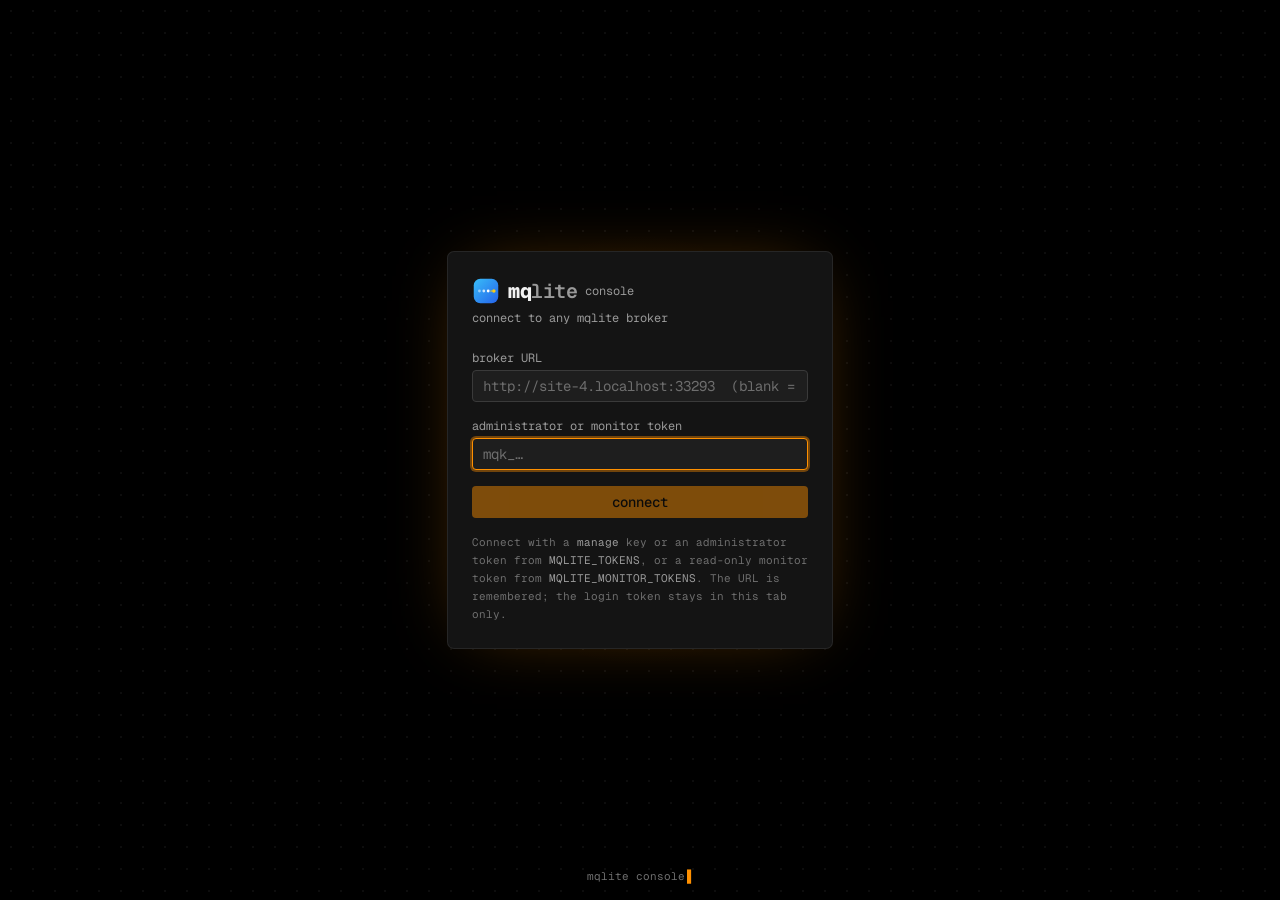
==== commit fb00211a: "fix: preserve per-message TTL in remote batches (MQLITE-156)" ====
--- a/server/web/index.html
+++ b/server/web/index.html
@@ -6,7 +6,7 @@
     <link rel="icon" type="image/svg+xml" href="./favicon.svg" />
     <title>mqlite console</title>
     <meta name="description" content="Admin console for an mqlite broker." />
-    <script type="module" crossorigin src="./assets/index-B99qfguP.js"></script>
+    <script type="module" crossorigin src="./assets/index-DU-ud66Z.js"></script>
     <link rel="stylesheet" crossorigin href="./assets/index-CEbJJe-S.css">
   </head>
   <body>
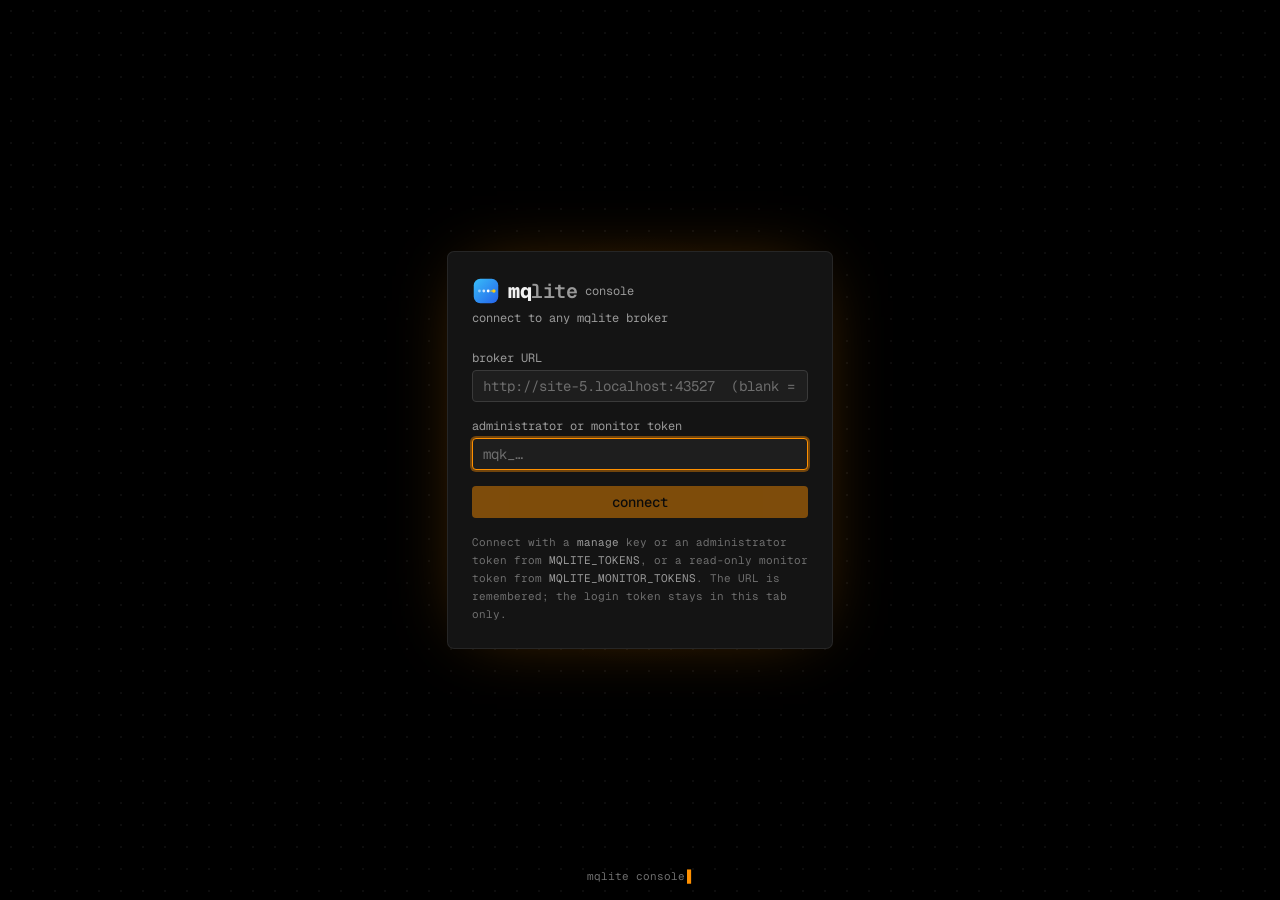
==== commit 23a53ac9: "fix: embed compact broker target console (MQLITE-157)" ====
--- a/server/web/index.html
+++ b/server/web/index.html
@@ -6,8 +6,8 @@
     <link rel="icon" type="image/svg+xml" href="./favicon.svg" />
     <title>mqlite console</title>
     <meta name="description" content="Admin console for an mqlite broker." />
-    <script type="module" crossorigin src="./assets/index-DU-ud66Z.js"></script>
-    <link rel="stylesheet" crossorigin href="./assets/index-CEbJJe-S.css">
+    <script type="module" crossorigin src="./assets/index-CQFRgU7N.js"></script>
+    <link rel="stylesheet" crossorigin href="./assets/index-J2QVZDYR.css">
   </head>
   <body>
     <div id="root"></div>
--- a/server/web/assets/index-J2QVZDYR.css
+++ b/server/web/assets/index-J2QVZDYR.css
@@ -0,0 +1 @@
+/*! tailwindcss v4.3.1 | MIT License | https://tailwindcss.com */@layer properties{@supports (((-webkit-hyphens:none)) and (not (margin-trim:inline))) or ((-moz-orient:inline) and (not (color:rgb(from red r g b)))){*,:before,:after,::backdrop{--tw-rotate-x:initial;--tw-rotate-y:initial;--tw-rotate-z:initial;--tw-skew-x:initial;--tw-skew-y:initial;--tw-space-y-reverse:0;--tw-divide-y-reverse:0;--tw-border-style:solid;--tw-leading:initial;--tw-font-weight:initial;--tw-tracking:initial;--tw-ordinal:initial;--tw-slashed-zero:initial;--tw-numeric-figure:initial;--tw-numeric-spacing:initial;--tw-numeric-fraction:initial;--tw-shadow:0 0 #0000;--tw-shadow-color:initial;--tw-shadow-alpha:100%;--tw-inset-shadow:0 0 #0000;--tw-inset-shadow-color:initial;--tw-inset-shadow-alpha:100%;--tw-ring-color:initial;--tw-ring-shadow:0 0 #0000;--tw-inset-ring-color:initial;--tw-inset-ring-shadow:0 0 #0000;--tw-ring-inset:initial;--tw-ring-offset-width:0px;--tw-ring-offset-color:#fff;--tw-ring-offset-shadow:0 0 #0000;--tw-outline-style:solid;--tw-blur:initial;--tw-brightness:initial;--tw-contrast:initial;--tw-grayscale:initial;--tw-hue-rotate:initial;--tw-invert:initial;--tw-opacity:initial;--tw-saturate:initial;--tw-sepia:initial;--tw-drop-shadow:initial;--tw-drop-shadow-color:initial;--tw-drop-shadow-alpha:100%;--tw-drop-shadow-size:initial;--tw-backdrop-blur:initial;--tw-backdrop-brightness:initial;--tw-backdrop-contrast:initial;--tw-backdrop-grayscale:initial;--tw-backdrop-hue-rotate:initial;--tw-backdrop-invert:initial;--tw-backdrop-opacity:initial;--tw-backdrop-saturate:initial;--tw-backdrop-sepia:initial;--tw-translate-x:0;--tw-translate-y:0;--tw-translate-z:0}}}@layer theme{:root,:host{--font-sans:var(--font-mono);--font-mono:"Geist Mono Variable", "JetBrains Mono", ui-monospace, Menlo, Consolas, monospace;--color-black:#000;--spacing:.25rem;--container-sm:24rem;--container-md:28rem;--container-2xl:42rem;--container-4xl:56rem;--container-5xl:64rem;--container-6xl:72rem;--text-xs:.75rem;--text-xs--line-height:calc(1 / .75);--text-sm:.875rem;--text-sm--line-height:calc(1.25 / .875);--text-xl:1.25rem;--text-xl--line-height:calc(1.75 / 1.25);--text-2xl:1.5rem;--text-2xl--line-height:calc(2 / 1.5);--font-weight-normal:400;--font-weight-medium:500;--font-weight-semibold:600;--font-weight-extrabold:800;--tracking-tight:-.025em;--tracking-wide:.025em;--leading-snug:1.375;--leading-relaxed:1.625;--radius-sm:.125rem;--radius-md:.1875rem;--radius-lg:.25rem;--radius-xl:.375rem;--animate-pulse:pulse 2s cubic-bezier(.4, 0, .6, 1) infinite;--default-transition-duration:.15s;--default-transition-timing-function:cubic-bezier(.4, 0, .2, 1);--default-font-family:var(--font-sans);--default-mono-font-family:var(--font-mono);--color-background:#000;--color-surface:#141414;--color-surface-2:#1d1d1d;--color-surface-header:#0e0e0e;--color-muted:#242424;--color-foreground:#f2f2f2;--color-muted-foreground:#9a9a9a;--color-faint:#6e6e6e;--color-border:#262626;--color-border-strong:#3a3a3a;--color-input:#1e1e1e;--color-accent:#ff9000;--color-accent-hover:#ff9f0e;--color-accent-dim:#ff900024;--color-accent-foreground:#000;--color-ring:#ff900066;--color-ok:#34c759;--color-warn:#e3b341;--color-danger:#e44545;--color-info:#3a88e9}}@layer base{*,:after,:before,::backdrop{box-sizing:border-box;border:0 solid;margin:0;padding:0}::file-selector-button{box-sizing:border-box;border:0 solid;margin:0;padding:0}html,:host{-webkit-text-size-adjust:100%;-moz-tab-size:4;tab-size:4;line-height:1.5;font-family:var(--default-font-family,ui-sans-serif, system-ui, sans-serif, "Apple Color Emoji", "Segoe UI Emoji", "Segoe UI Symbol", "Noto Color Emoji");font-feature-settings:var(--default-font-feature-settings,normal);font-variation-settings:var(--default-font-variation-settings,normal);-webkit-tap-highlight-color:transparent}hr{height:0;color:inherit;border-top-width:1px}abbr:where([title]){-webkit-text-decoration:underline dotted;text-decoration:underline dotted}h1,h2,h3,h4,h5,h6{font-size:inherit;font-weight:inherit}a{color:inherit;-webkit-text-decoration:inherit;text-decoration:inherit}b,strong{font-weight:bolder}code,kbd,samp,pre{font-family:var(--default-mono-font-family,ui-monospace, SFMono-Regular, Menlo, Monaco, Consolas, "Liberation Mono", "Courier New", monospace);font-feature-settings:var(--default-mono-font-feature-settings,normal);font-variation-settings:var(--default-mono-font-variation-settings,normal);font-size:1em}small{font-size:80%}sub,sup{vertical-align:baseline;font-size:75%;line-height:0;position:relative}sub{bottom:-.25em}sup{top:-.5em}table{text-indent:0;border-color:inherit;border-collapse:collapse}:-moz-focusring{outline:auto}progress{vertical-align:baseline}summary{display:list-item}ol,ul,menu{list-style:none}img,svg,video,canvas,audio,iframe,embed,object{vertical-align:middle;display:block}img,video{max-width:100%;height:auto}button,input,select,optgroup,textarea{font:inherit;font-feature-settings:inherit;font-variation-settings:inherit;letter-spacing:inherit;color:inherit;opacity:1;background-color:#0000;border-radius:0}::file-selector-button{font:inherit;font-feature-settings:inherit;font-variation-settings:inherit;letter-spacing:inherit;color:inherit;opacity:1;background-color:#0000;border-radius:0}:where(select:is([multiple],[size])) optgroup{font-weight:bolder}:where(select:is([multiple],[size])) optgroup option{padding-inline-start:20px}::file-selector-button{margin-inline-end:4px}::placeholder{opacity:1}@supports (not ((-webkit-appearance:-apple-pay-button))) or (contain-intrinsic-size:1px){::placeholder{color:currentColor}@supports (color:color-mix(in lab,red,red)){::placeholder{color:color-mix(in oklab,currentcolor 50%,transparent)}}}textarea{resize:vertical}::-webkit-search-decoration{-webkit-appearance:none}::-webkit-date-and-time-value{min-height:1lh;text-align:inherit}::-webkit-datetime-edit{display:inline-flex}::-webkit-datetime-edit-fields-wrapper{padding:0}::-webkit-datetime-edit{padding-block:0}::-webkit-datetime-edit-year-field{padding-block:0}::-webkit-datetime-edit-month-field{padding-block:0}::-webkit-datetime-edit-day-field{padding-block:0}::-webkit-datetime-edit-hour-field{padding-block:0}::-webkit-datetime-edit-minute-field{padding-block:0}::-webkit-datetime-edit-second-field{padding-block:0}::-webkit-datetime-edit-millisecond-field{padding-block:0}::-webkit-datetime-edit-meridiem-field{padding-block:0}::-webkit-calendar-picker-indicator{line-height:1}:-moz-ui-invalid{box-shadow:none}button,input:where([type=button],[type=reset],[type=submit]){-webkit-appearance:button;-moz-appearance:button;appearance:button}::file-selector-button{-webkit-appearance:button;-moz-appearance:button;appearance:button}::-webkit-inner-spin-button{height:auto}::-webkit-outer-spin-button{height:auto}[hidden]:where(:not([hidden=until-found])){display:none!important}*{border-color:var(--color-border)}html{color-scheme:dark}body{background:var(--color-background);color:var(--color-foreground);font-family:var(--font-mono);-webkit-font-smoothing:antialiased;text-rendering:optimizelegibility;margin:0;font-size:13px;line-height:1.5}::selection{background:var(--color-accent-dim)}::-webkit-scrollbar{width:9px;height:9px}::-webkit-scrollbar-thumb{background:#ffffff1f;border-radius:9px}::-webkit-scrollbar-thumb:hover{background:#fff3}::-webkit-scrollbar-track{background:0 0}}@layer components;@layer utilities{.pointer-events-none{pointer-events:none}.invisible{visibility:hidden}.visible{visibility:visible}.absolute{position:absolute}.fixed{position:fixed}.relative{position:relative}.static{position:static}.sticky{position:sticky}.inset-0{top:0;right:0;bottom:0;left:0}.inset-x-0{inset-inline:0}.inset-y-0{inset-block:0}.top-0{top:0}.top-full{top:100%}.right-0{right:0}.bottom-0{bottom:0}.bottom-4{bottom:calc(var(--spacing) * 4)}.z-20{z-index:20}.z-30{z-index:30}.z-50{z-index:50}.order-42{order:42}.m-auto{margin:auto}.mx-auto{margin-inline:auto}.mt-0\.5{margin-top:calc(var(--spacing) * .5)}.mt-1{margin-top:var(--spacing)}.mt-1\.5{margin-top:calc(var(--spacing) * 1.5)}.mt-2{margin-top:calc(var(--spacing) * 2)}.mt-3{margin-top:calc(var(--spacing) * 3)}.mt-4{margin-top:calc(var(--spacing) * 4)}.mt-5{margin-top:calc(var(--spacing) * 5)}.mt-6{margin-top:calc(var(--spacing) * 6)}.mr-1{margin-right:var(--spacing)}.mr-auto{margin-right:auto}.-mb-px{margin-bottom:-1px}.mb-0{margin-bottom:0}.mb-1{margin-bottom:var(--spacing)}.mb-1\.5{margin-bottom:calc(var(--spacing) * 1.5)}.mb-2{margin-bottom:calc(var(--spacing) * 2)}.mb-3{margin-bottom:calc(var(--spacing) * 3)}.ml-1{margin-left:var(--spacing)}.ml-1\.5{margin-left:calc(var(--spacing) * 1.5)}.ml-auto{margin-left:auto}.block{display:block}.contents{display:contents}.flex{display:flex}.grid{display:grid}.hidden{display:none}.inline-block{display:inline-block}.inline-flex{display:inline-flex}.table{display:table}.h-1\.5{height:calc(var(--spacing) * 1.5)}.h-2{height:calc(var(--spacing) * 2)}.h-3{height:calc(var(--spacing) * 3)}.h-4{height:calc(var(--spacing) * 4)}.h-5{height:calc(var(--spacing) * 5)}.h-7{height:calc(var(--spacing) * 7)}.h-8{height:calc(var(--spacing) * 8)}.h-9{height:calc(var(--spacing) * 9)}.h-10{height:calc(var(--spacing) * 10)}.h-\[2px\]{height:2px}.h-\[440px\]{height:440px}.h-full{height:100%}.max-h-40{max-height:calc(var(--spacing) * 40)}.max-h-72{max-height:calc(var(--spacing) * 72)}.max-h-80{max-height:calc(var(--spacing) * 80)}.max-h-\[70vh\]{max-height:70vh}.max-h-\[calc\(100dvh-1rem\)\]{max-height:calc(100dvh - 1rem)}.min-h-14{min-height:calc(var(--spacing) * 14)}.min-h-screen{min-height:100vh}.w-1\.5{width:calc(var(--spacing) * 1.5)}.w-2{width:calc(var(--spacing) * 2)}.w-4{width:calc(var(--spacing) * 4)}.w-8{width:calc(var(--spacing) * 8)}.w-9{width:calc(var(--spacing) * 9)}.w-10{width:calc(var(--spacing) * 10)}.w-14{width:calc(var(--spacing) * 14)}.w-16{width:calc(var(--spacing) * 16)}.w-24{width:calc(var(--spacing) * 24)}.w-28{width:calc(var(--spacing) * 28)}.w-36{width:calc(var(--spacing) * 36)}.w-72{width:calc(var(--spacing) * 72)}.w-\[440px\]{width:440px}.w-\[calc\(100\%-2rem\)\]{width:calc(100% - 2rem)}.w-\[min\(20rem\,calc\(100vw-1rem\)\)\]{width:min(20rem,100vw - 1rem)}.w-full{width:100%}.max-w-2xl{max-width:var(--container-2xl)}.max-w-4xl{max-width:var(--container-4xl)}.max-w-5xl{max-width:var(--container-5xl)}.max-w-6xl{max-width:var(--container-6xl)}.max-w-\[13rem\]{max-width:13rem}.max-w-\[260px\]{max-width:260px}.max-w-\[calc\(100vw-2rem\)\]{max-width:calc(100vw - 2rem)}.max-w-md{max-width:var(--container-md)}.max-w-sm{max-width:var(--container-sm)}.min-w-0{min-width:0}.min-w-\[36rem\]{min-width:36rem}.flex-1{flex:1}.shrink-0{flex-shrink:0}.rotate-180{rotate:180deg}.transform{transform:var(--tw-rotate-x,) var(--tw-rotate-y,) var(--tw-rotate-z,) var(--tw-skew-x,) var(--tw-skew-y,)}.animate-pulse{animation:var(--animate-pulse)}.cursor-pointer{cursor:pointer}.resize{resize:both}.grid-cols-1{grid-template-columns:repeat(1,minmax(0,1fr))}.grid-cols-2{grid-template-columns:repeat(2,minmax(0,1fr))}.grid-cols-3{grid-template-columns:repeat(3,minmax(0,1fr))}.grid-cols-7{grid-template-columns:repeat(7,minmax(0,1fr))}.flex-wrap{flex-wrap:wrap}.items-baseline{align-items:baseline}.items-center{align-items:center}.items-end{align-items:flex-end}.items-start{align-items:flex-start}.items-stretch{align-items:stretch}.justify-between{justify-content:space-between}.justify-center{justify-content:center}.justify-end{justify-content:flex-end}.justify-start{justify-content:flex-start}.gap-1{gap:var(--spacing)}.gap-1\.5{gap:calc(var(--spacing) * 1.5)}.gap-2{gap:calc(var(--spacing) * 2)}.gap-3{gap:calc(var(--spacing) * 3)}.gap-4{gap:calc(var(--spacing) * 4)}:where(.space-y-1>:not(:last-child)){--tw-space-y-reverse:0;margin-block-start:calc(var(--spacing) * var(--tw-space-y-reverse));margin-block-end:calc(var(--spacing) * calc(1 - var(--tw-space-y-reverse)))}:where(.space-y-1\.5>:not(:last-child)){--tw-space-y-reverse:0;margin-block-start:calc(calc(var(--spacing) * 1.5) * var(--tw-space-y-reverse));margin-block-end:calc(calc(var(--spacing) * 1.5) * calc(1 - var(--tw-space-y-reverse)))}:where(.space-y-2>:not(:last-child)){--tw-space-y-reverse:0;margin-block-start:calc(calc(var(--spacing) * 2) * var(--tw-space-y-reverse));margin-block-end:calc(calc(var(--spacing) * 2) * calc(1 - var(--tw-space-y-reverse)))}:where(.space-y-3>:not(:last-child)){--tw-space-y-reverse:0;margin-block-start:calc(calc(var(--spacing) * 3) * var(--tw-space-y-reverse));margin-block-end:calc(calc(var(--spacing) * 3) * calc(1 - var(--tw-space-y-reverse)))}:where(.space-y-4>:not(:last-child)){--tw-space-y-reverse:0;margin-block-start:calc(calc(var(--spacing) * 4) * var(--tw-space-y-reverse));margin-block-end:calc(calc(var(--spacing) * 4) * calc(1 - var(--tw-space-y-reverse)))}:where(.space-y-5>:not(:last-child)){--tw-space-y-reverse:0;margin-block-start:calc(calc(var(--spacing) * 5) * var(--tw-space-y-reverse));margin-block-end:calc(calc(var(--spacing) * 5) * calc(1 - var(--tw-space-y-reverse)))}:where(.space-y-6>:not(:last-child)){--tw-space-y-reverse:0;margin-block-start:calc(calc(var(--spacing) * 6) * var(--tw-space-y-reverse));margin-block-end:calc(calc(var(--spacing) * 6) * calc(1 - var(--tw-space-y-reverse)))}.gap-x-3{column-gap:calc(var(--spacing) * 3)}.gap-x-4{column-gap:calc(var(--spacing) * 4)}.gap-x-6{column-gap:calc(var(--spacing) * 6)}.gap-y-1{row-gap:var(--spacing)}.gap-y-2{row-gap:calc(var(--spacing) * 2)}:where(.divide-y>:not(:last-child)){--tw-divide-y-reverse:0;border-bottom-style:var(--tw-border-style);border-top-style:var(--tw-border-style);border-top-width:calc(1px * var(--tw-divide-y-reverse));border-bottom-width:calc(1px * calc(1 - var(--tw-divide-y-reverse)))}:where(.divide-border\/50>:not(:last-child)){border-color:#26262680}@supports (color:color-mix(in lab,red,red)){:where(.divide-border\/50>:not(:last-child)){border-color:color-mix(in oklab,var(--color-border) 50%,transparent)}}:where(.divide-border\/60>:not(:last-child)){border-color:#26262699}@supports (color:color-mix(in lab,red,red)){:where(.divide-border\/60>:not(:last-child)){border-color:color-mix(in oklab,var(--color-border) 60%,transparent)}}.truncate{text-overflow:ellipsis;white-space:nowrap;overflow:hidden}.overflow-auto{overflow:auto}.overflow-hidden{overflow:hidden}.overflow-x-auto{overflow-x:auto}.overflow-y-auto{overflow-y:auto}.rounded{border-radius:.25rem}.rounded-full{border-radius:3.40282e38px}.rounded-lg{border-radius:var(--radius-lg)}.rounded-md{border-radius:var(--radius-md)}.rounded-sm{border-radius:var(--radius-sm)}.rounded-xl{border-radius:var(--radius-xl)}.rounded-t-xl{border-top-left-radius:var(--radius-xl);border-top-right-radius:var(--radius-xl)}.border{border-style:var(--tw-border-style);border-width:1px}.border-t{border-top-style:var(--tw-border-style);border-top-width:1px}.border-b{border-bottom-style:var(--tw-border-style);border-bottom-width:1px}.border-b-2{border-bottom-style:var(--tw-border-style);border-bottom-width:2px}.border-accent{border-color:var(--color-accent)}.border-accent\/30{border-color:#ff90004d}@supports (color:color-mix(in lab,red,red)){.border-accent\/30{border-color:color-mix(in oklab,var(--color-accent) 30%,transparent)}}.border-border{border-color:var(--color-border)}.border-border-strong{border-color:var(--color-border-strong)}.border-border\/60{border-color:#26262699}@supports (color:color-mix(in lab,red,red)){.border-border\/60{border-color:color-mix(in oklab,var(--color-border) 60%,transparent)}}.border-danger{border-color:var(--color-danger)}.border-ok\/60{border-color:#34c75999}@supports (color:color-mix(in lab,red,red)){.border-ok\/60{border-color:color-mix(in oklab,var(--color-ok) 60%,transparent)}}.border-transparent{border-color:#0000}.border-warn\/30{border-color:#e3b3414d}@supports (color:color-mix(in lab,red,red)){.border-warn\/30{border-color:color-mix(in oklab,var(--color-warn) 30%,transparent)}}.bg-accent{background-color:var(--color-accent)}.bg-accent-dim{background-color:var(--color-accent-dim)}.bg-background\/60{background-color:#0009}@supports (color:color-mix(in lab,red,red)){.bg-background\/60{background-color:color-mix(in oklab,var(--color-background) 60%,transparent)}}.bg-black\/70{background-color:#000000b3}@supports (color:color-mix(in lab,red,red)){.bg-black\/70{background-color:color-mix(in oklab,var(--color-black) 70%,transparent)}}.bg-danger{background-color:var(--color-danger)}.bg-danger\/10{background-color:#e445451a}@supports (color:color-mix(in lab,red,red)){.bg-danger\/10{background-color:color-mix(in oklab,var(--color-danger) 10%,transparent)}}.bg-danger\/12{background-color:#e445451f}@supports (color:color-mix(in lab,red,red)){.bg-danger\/12{background-color:color-mix(in oklab,var(--color-danger) 12%,transparent)}}.bg-faint{background-color:var(--color-faint)}.bg-info{background-color:var(--color-info)}.bg-info\/12{background-color:#3a88e91f}@supports (color:color-mix(in lab,red,red)){.bg-info\/12{background-color:color-mix(in oklab,var(--color-info) 12%,transparent)}}.bg-input{background-color:var(--color-input)}.bg-muted{background-color:var(--color-muted)}.bg-ok{background-color:var(--color-ok)}.bg-ok\/12{background-color:#34c7591f}@supports (color:color-mix(in lab,red,red)){.bg-ok\/12{background-color:color-mix(in oklab,var(--color-ok) 12%,transparent)}}.bg-surface{background-color:var(--color-surface)}.bg-surface-2\/40{background-color:#1d1d1d66}@supports (color:color-mix(in lab,red,red)){.bg-surface-2\/40{background-color:color-mix(in oklab,var(--color-surface-2) 40%,transparent)}}.bg-surface-2\/50{background-color:#1d1d1d80}@supports (color:color-mix(in lab,red,red)){.bg-surface-2\/50{background-color:color-mix(in oklab,var(--color-surface-2) 50%,transparent)}}.bg-surface-2\/60{background-color:#1d1d1d99}@supports (color:color-mix(in lab,red,red)){.bg-surface-2\/60{background-color:color-mix(in oklab,var(--color-surface-2) 60%,transparent)}}.bg-surface-header\/95{background-color:#0e0e0ef2}@supports (color:color-mix(in lab,red,red)){.bg-surface-header\/95{background-color:color-mix(in oklab,var(--color-surface-header) 95%,transparent)}}.bg-surface\/50{background-color:#14141480}@supports (color:color-mix(in lab,red,red)){.bg-surface\/50{background-color:color-mix(in oklab,var(--color-surface) 50%,transparent)}}.bg-transparent{background-color:#0000}.bg-warn{background-color:var(--color-warn)}.bg-warn\/5{background-color:#e3b3410d}@supports (color:color-mix(in lab,red,red)){.bg-warn\/5{background-color:color-mix(in oklab,var(--color-warn) 5%,transparent)}}.bg-warn\/10{background-color:#e3b3411a}@supports (color:color-mix(in lab,red,red)){.bg-warn\/10{background-color:color-mix(in oklab,var(--color-warn) 10%,transparent)}}.bg-warn\/12{background-color:#e3b3411f}@supports (color:color-mix(in lab,red,red)){.bg-warn\/12{background-color:color-mix(in oklab,var(--color-warn) 12%,transparent)}}.p-0{padding:0}.p-0\.5{padding:calc(var(--spacing) * .5)}.p-1{padding:var(--spacing)}.p-2\.5{padding:calc(var(--spacing) * 2.5)}.p-3{padding:calc(var(--spacing) * 3)}.p-4{padding:calc(var(--spacing) * 4)}.p-5{padding:calc(var(--spacing) * 5)}.p-6{padding:calc(var(--spacing) * 6)}.px-0{padding-inline:0}.px-1\.5{padding-inline:calc(var(--spacing) * 1.5)}.px-2{padding-inline:calc(var(--spacing) * 2)}.px-2\.5{padding-inline:calc(var(--spacing) * 2.5)}.px-3{padding-inline:calc(var(--spacing) * 3)}.px-4{padding-inline:calc(var(--spacing) * 4)}.px-5{padding-inline:calc(var(--spacing) * 5)}.px-6{padding-inline:calc(var(--spacing) * 6)}.py-0\.5{padding-block:calc(var(--spacing) * .5)}.py-1{padding-block:var(--spacing)}.py-1\.5{padding-block:calc(var(--spacing) * 1.5)}.py-2{padding-block:calc(var(--spacing) * 2)}.py-2\.5{padding-block:calc(var(--spacing) * 2.5)}.py-3{padding-block:calc(var(--spacing) * 3)}.py-4{padding-block:calc(var(--spacing) * 4)}.py-5{padding-block:calc(var(--spacing) * 5)}.py-6{padding-block:calc(var(--spacing) * 6)}.py-7{padding-block:calc(var(--spacing) * 7)}.py-10{padding-block:calc(var(--spacing) * 10)}.pt-3{padding-top:calc(var(--spacing) * 3)}.pr-1{padding-right:var(--spacing)}.pr-9{padding-right:calc(var(--spacing) * 9)}.pb-1\.5{padding-bottom:calc(var(--spacing) * 1.5)}.pl-2{padding-left:calc(var(--spacing) * 2)}.text-center{text-align:center}.text-left{text-align:left}.text-right{text-align:right}.align-top{vertical-align:top}.font-mono{font-family:var(--font-mono)}.text-2xl{font-size:var(--text-2xl);line-height:var(--tw-leading,var(--text-2xl--line-height))}.text-sm{font-size:var(--text-sm);line-height:var(--tw-leading,var(--text-sm--line-height))}.text-xl{font-size:var(--text-xl);line-height:var(--tw-leading,var(--text-xl--line-height))}.text-xs{font-size:var(--text-xs);line-height:var(--tw-leading,var(--text-xs--line-height))}.text-\[10px\]{font-size:10px}.text-\[11px\]{font-size:11px}.leading-4{--tw-leading:calc(var(--spacing) * 4);line-height:calc(var(--spacing) * 4)}.leading-relaxed{--tw-leading:var(--leading-relaxed);line-height:var(--leading-relaxed)}.leading-snug{--tw-leading:var(--leading-snug);line-height:var(--leading-snug)}.font-extrabold{--tw-font-weight:var(--font-weight-extrabold);font-weight:var(--font-weight-extrabold)}.font-medium{--tw-font-weight:var(--font-weight-medium);font-weight:var(--font-weight-medium)}.font-normal{--tw-font-weight:var(--font-weight-normal);font-weight:var(--font-weight-normal)}.font-semibold{--tw-font-weight:var(--font-weight-semibold);font-weight:var(--font-weight-semibold)}.tracking-tight{--tw-tracking:var(--tracking-tight);letter-spacing:var(--tracking-tight)}.tracking-wide{--tw-tracking:var(--tracking-wide);letter-spacing:var(--tracking-wide)}.break-words{overflow-wrap:break-word}.break-all{word-break:break-all}.whitespace-nowrap{white-space:nowrap}.text-accent{color:var(--color-accent)}.text-accent-foreground{color:var(--color-accent-foreground)}.text-danger{color:var(--color-danger)}.text-danger\/90{color:#e44545e6}@supports (color:color-mix(in lab,red,red)){.text-danger\/90{color:color-mix(in oklab,var(--color-danger) 90%,transparent)}}.text-faint{color:var(--color-faint)}.text-faint\/60{color:#6e6e6e99}@supports (color:color-mix(in lab,red,red)){.text-faint\/60{color:color-mix(in oklab,var(--color-faint) 60%,transparent)}}.text-foreground{color:var(--color-foreground)}.text-foreground\/80{color:#f2f2f2cc}@supports (color:color-mix(in lab,red,red)){.text-foreground\/80{color:color-mix(in oklab,var(--color-foreground) 80%,transparent)}}.text-foreground\/90{color:#f2f2f2e6}@supports (color:color-mix(in lab,red,red)){.text-foreground\/90{color:color-mix(in oklab,var(--color-foreground) 90%,transparent)}}.text-info{color:var(--color-info)}.text-muted-foreground{color:var(--color-muted-foreground)}.text-ok{color:var(--color-ok)}.text-warn{color:var(--color-warn)}.lowercase{text-transform:lowercase}.uppercase{text-transform:uppercase}.italic{font-style:italic}.tabular-nums{--tw-numeric-spacing:tabular-nums;font-variant-numeric:var(--tw-ordinal,) var(--tw-slashed-zero,) var(--tw-numeric-figure,) var(--tw-numeric-spacing,) var(--tw-numeric-fraction,)}.underline{text-decoration-line:underline}.underline-offset-2{text-underline-offset:2px}.opacity-0{opacity:0}.opacity-70{opacity:.7}.shadow-\[0_0_70px_-24px\]{--tw-shadow:0 0 70px -24px var(--tw-shadow-color,currentcolor);box-shadow:var(--tw-inset-shadow),var(--tw-inset-ring-shadow),var(--tw-ring-offset-shadow),var(--tw-ring-shadow),var(--tw-shadow)}.ring-1{--tw-ring-shadow:var(--tw-ring-inset,) 0 0 0 calc(1px + var(--tw-ring-offset-width)) var(--tw-ring-color,currentcolor);box-shadow:var(--tw-inset-shadow),var(--tw-inset-ring-shadow),var(--tw-ring-offset-shadow),var(--tw-ring-shadow),var(--tw-shadow)}.shadow-accent\/40{--tw-shadow-color:#ff900066}@supports (color:color-mix(in lab,red,red)){.shadow-accent\/40{--tw-shadow-color:color-mix(in oklab, color-mix(in oklab, var(--color-accent) 40%, transparent) var(--tw-shadow-alpha), transparent)}}.ring-border{--tw-ring-color:var(--color-border)}.ring-border-strong{--tw-ring-color:var(--color-border-strong)}.outline{outline-style:var(--tw-outline-style);outline-width:1px}.grayscale{--tw-grayscale:grayscale(100%);filter:var(--tw-blur,) var(--tw-brightness,) var(--tw-contrast,) var(--tw-grayscale,) var(--tw-hue-rotate,) var(--tw-invert,) var(--tw-saturate,) var(--tw-sepia,) var(--tw-drop-shadow,)}.filter{filter:var(--tw-blur,) var(--tw-brightness,) var(--tw-contrast,) var(--tw-grayscale,) var(--tw-hue-rotate,) var(--tw-invert,) var(--tw-saturate,) var(--tw-sepia,) var(--tw-drop-shadow,)}.backdrop-blur{--tw-backdrop-blur:blur(8px);-webkit-backdrop-filter:var(--tw-backdrop-blur,) var(--tw-backdrop-brightness,) var(--tw-backdrop-contrast,) var(--tw-backdrop-grayscale,) var(--tw-backdrop-hue-rotate,) var(--tw-backdrop-invert,) var(--tw-backdrop-opacity,) var(--tw-backdrop-saturate,) var(--tw-backdrop-sepia,);backdrop-filter:var(--tw-backdrop-blur,) var(--tw-backdrop-brightness,) var(--tw-backdrop-contrast,) var(--tw-backdrop-grayscale,) var(--tw-backdrop-hue-rotate,) var(--tw-backdrop-invert,) var(--tw-backdrop-opacity,) var(--tw-backdrop-saturate,) var(--tw-backdrop-sepia,)}.transition{transition-property:color,background-color,border-color,outline-color,text-decoration-color,fill,stroke,--tw-gradient-from,--tw-gradient-via,--tw-gradient-to,opacity,box-shadow,transform,translate,scale,rotate,filter,-webkit-backdrop-filter,backdrop-filter,display,content-visibility,overlay,pointer-events;transition-timing-function:var(--tw-ease,var(--default-transition-timing-function));transition-duration:var(--tw-duration,var(--default-transition-duration))}.transition-all{transition-property:all;transition-timing-function:var(--tw-ease,var(--default-transition-timing-function));transition-duration:var(--tw-duration,var(--default-transition-duration))}.transition-colors{transition-property:color,background-color,border-color,outline-color,text-decoration-color,fill,stroke,--tw-gradient-from,--tw-gradient-via,--tw-gradient-to;transition-timing-function:var(--tw-ease,var(--default-transition-timing-function));transition-duration:var(--tw-duration,var(--default-transition-duration))}.transition-opacity{transition-property:opacity;transition-timing-function:var(--tw-ease,var(--default-transition-timing-function));transition-duration:var(--tw-duration,var(--default-transition-duration))}.transition-transform{transition-property:transform,translate,scale,rotate;transition-timing-function:var(--tw-ease,var(--default-transition-timing-function));transition-duration:var(--tw-duration,var(--default-transition-duration))}.outline-none{--tw-outline-style:none;outline-style:none}.select-none{-webkit-user-select:none;user-select:none}.ring-inset{--tw-ring-inset:inset}.group-focus-within\:visible:is(:where(.group):focus-within *){visibility:visible}.group-focus-within\:opacity-100:is(:where(.group):focus-within *){opacity:1}@media(hover:hover){.group-hover\:visible:is(:where(.group):hover *){visibility:visible}.group-hover\:opacity-100:is(:where(.group):hover *){opacity:1}}.placeholder\:text-faint::placeholder{color:var(--color-faint)}.backdrop\:bg-black\/70::backdrop{background-color:#000000b3}@supports (color:color-mix(in lab,red,red)){.backdrop\:bg-black\/70::backdrop{background-color:color-mix(in oklab,var(--color-black) 70%,transparent)}}.last\:border-0:last-child{border-style:var(--tw-border-style);border-width:0}@media(hover:hover){.hover\:border-accent:hover{border-color:var(--color-accent)}.hover\:border-faint:hover{border-color:var(--color-faint)}.hover\:bg-accent-hover:hover{background-color:var(--color-accent-hover)}.hover\:bg-danger\/20:hover{background-color:#e4454533}@supports (color:color-mix(in lab,red,red)){.hover\:bg-danger\/20:hover{background-color:color-mix(in oklab,var(--color-danger) 20%,transparent)}}.hover\:bg-muted:hover{background-color:var(--color-muted)}.hover\:bg-muted\/20:hover{background-color:#24242433}@supports (color:color-mix(in lab,red,red)){.hover\:bg-muted\/20:hover{background-color:color-mix(in oklab,var(--color-muted) 20%,transparent)}}.hover\:bg-muted\/30:hover{background-color:#2424244d}@supports (color:color-mix(in lab,red,red)){.hover\:bg-muted\/30:hover{background-color:color-mix(in oklab,var(--color-muted) 30%,transparent)}}.hover\:bg-muted\/40:hover{background-color:#24242466}@supports (color:color-mix(in lab,red,red)){.hover\:bg-muted\/40:hover{background-color:color-mix(in oklab,var(--color-muted) 40%,transparent)}}.hover\:bg-muted\/50:hover{background-color:#24242480}@supports (color:color-mix(in lab,red,red)){.hover\:bg-muted\/50:hover{background-color:color-mix(in oklab,var(--color-muted) 50%,transparent)}}.hover\:text-accent-hover:hover{color:var(--color-accent-hover)}.hover\:text-danger:hover{color:var(--color-danger)}.hover\:text-foreground:hover{color:var(--color-foreground)}}.focus-visible\:border-accent:focus-visible{border-color:var(--color-accent)}.focus-visible\:border-danger:focus-visible{border-color:var(--color-danger)}.focus-visible\:ring-2:focus-visible{--tw-ring-shadow:var(--tw-ring-inset,) 0 0 0 calc(2px + var(--tw-ring-offset-width)) var(--tw-ring-color,currentcolor);box-shadow:var(--tw-inset-shadow),var(--tw-inset-ring-shadow),var(--tw-ring-offset-shadow),var(--tw-ring-shadow),var(--tw-shadow)}.focus-visible\:ring-ring:focus-visible{--tw-ring-color:var(--color-ring)}.focus-visible\:outline-none:focus-visible{--tw-outline-style:none;outline-style:none}.active\:translate-y-px:active{--tw-translate-y:1px;translate:var(--tw-translate-x) var(--tw-translate-y)}.disabled\:pointer-events-none:disabled{pointer-events:none}.disabled\:opacity-45:disabled{opacity:.45}.disabled\:opacity-50:disabled{opacity:.5}@media(min-width:40rem){.sm\:col-span-2{grid-column:span 2/span 2}.sm\:mt-0{margin-top:0}.sm\:block{display:block}.sm\:grid{display:grid}.sm\:hidden{display:none}.sm\:inline{display:inline}.sm\:grid-cols-2{grid-template-columns:repeat(2,minmax(0,1fr))}.sm\:grid-cols-3{grid-template-columns:repeat(3,minmax(0,1fr))}.sm\:grid-cols-4{grid-template-columns:repeat(4,minmax(0,1fr))}.sm\:grid-cols-6{grid-template-columns:repeat(6,minmax(0,1fr))}.sm\:grid-cols-\[8rem_minmax\(0\,1fr\)\]{grid-template-columns:8rem minmax(0,1fr)}.sm\:items-center{align-items:center}.sm\:gap-x-3{column-gap:calc(var(--spacing) * 3)}.sm\:p-8{padding:calc(var(--spacing) * 8)}}@media(min-width:64rem){.lg\:grid-cols-4{grid-template-columns:repeat(4,minmax(0,1fr))}.lg\:gap-4{gap:calc(var(--spacing) * 4)}}@media(min-width:80rem){.xl\:gap-x-7{column-gap:calc(var(--spacing) * 7)}}.\[\&\>header\]\:flex-col>header{flex-direction:column}.\[\&\>header\]\:items-stretch>header{align-items:stretch}@media(min-width:40rem){.sm\:\[\&\>header\]\:flex-row>header{flex-direction:row}.sm\:\[\&\>header\]\:items-end>header{align-items:flex-end}}}@font-face{font-family:Geist Mono Variable;font-style:normal;font-display:swap;font-weight:100 900;src:url(./geist-mono-cyrillic-ext-wght-normal-I4S5GZfc.woff2)format("woff2-variations");unicode-range:U+460-52F,U+1C80-1C8A,U+20B4,U+2DE0-2DFF,U+A640-A69F,U+FE2E-FE2F}@font-face{font-family:Geist Mono Variable;font-style:normal;font-display:swap;font-weight:100 900;src:url(./geist-mono-cyrillic-wght-normal-BmXc_FBt.woff2)format("woff2-variations");unicode-range:U+301,U+400-45F,U+490-491,U+4B0-4B1,U+2116}@font-face{font-family:Geist Mono Variable;font-style:normal;font-display:swap;font-weight:100 900;src:url(./geist-mono-symbols2-wght-normal-GZpp1pK2.woff2)format("woff2-variations");unicode-range:U+2000-2001,U+2004-2008,U+200A,U+23B8-23BD,U+2500-259F}@font-face{font-family:Geist Mono Variable;font-style:normal;font-display:swap;font-weight:100 900;src:url(./geist-mono-vietnamese-wght-normal-D8KDMBhC.woff2)format("woff2-variations");unicode-range:U+102-103,U+110-111,U+128-129,U+168-169,U+1A0-1A1,U+1AF-1B0,U+300-301,U+303-304,U+308-309,U+323,U+329,U+1EA0-1EF9,U+20AB}@font-face{font-family:Geist Mono Variable;font-style:normal;font-display:swap;font-weight:100 900;src:url(./geist-mono-latin-ext-wght-normal-DrnZ1wKl.woff2)format("woff2-variations");unicode-range:U+100-2BA,U+2BD-2C5,U+2C7-2CC,U+2CE-2D7,U+2DD-2FF,U+304,U+308,U+329,U+1D00-1DBF,U+1E00-1E9F,U+1EF2-1EFF,U+2020,U+20A0-20AB,U+20AD-20C0,U+2113,U+2C60-2C7F,U+A720-A7FF}@font-face{font-family:Geist Mono Variable;font-style:normal;font-display:swap;font-weight:100 900;src:url(./geist-mono-latin-wght-normal-B_7UjwxQ.woff2)format("woff2-variations");unicode-range:U+??,U+131,U+152-153,U+2BB-2BC,U+2C6,U+2DA,U+2DC,U+304,U+308,U+329,U+2000-206F,U+20AC,U+2122,U+2191,U+2193,U+2212,U+2215,U+FEFF,U+FFFD}.grid-backdrop{background-image:radial-gradient(#ffffff0d 1px,#0000 1px);background-size:22px 22px}.cursor-blink:after{content:"▋";color:var(--color-accent);margin-left:2px;animation:1.1s step-end infinite blink}@keyframes blink{50%{opacity:0}}.doc{color:var(--color-foreground);font-size:13px;line-height:1.65}.doc>:first-child{margin-top:0}.doc h1{margin:0 0 .5rem;font-size:1.5rem;font-weight:700}.doc h2{border-top:1px solid var(--color-border);margin:1.6rem 0 .5rem;padding-top:.5rem;font-size:1.15rem;font-weight:700}.doc h3{margin:1.2rem 0 .4rem;font-size:1rem;font-weight:600}.doc h4{color:var(--color-muted-foreground);margin:1rem 0 .3rem;font-weight:600}.doc p{color:var(--color-muted-foreground);margin:.6rem 0}.doc a{color:var(--color-accent);text-underline-offset:2px;text-decoration:underline}.doc strong{color:var(--color-foreground);font-weight:600}.doc code{background:var(--color-muted);color:var(--color-foreground);border-radius:3px;padding:.1em .35em;font-size:.9em}.doc pre{border:1px solid var(--color-border);background:#00000073;border-radius:6px;margin:.7rem 0;padding:.75rem;overflow-x:auto}.doc pre code{background:0 0;padding:0;font-size:12px}.doc ul,.doc ol{color:var(--color-muted-foreground);margin:.6rem 0;padding-left:1.3rem}.doc li{margin:.25rem 0}.doc li::marker{color:var(--color-faint)}.doc table{border-collapse:collapse;width:max-content;max-width:100%;margin:.8rem 0;font-size:12px;display:block;overflow-x:auto}.doc th,.doc td{border:1px solid var(--color-border);text-align:left;padding:.4rem .6rem}.doc th{background:var(--color-surface-2);color:var(--color-foreground);font-weight:600}.doc td{color:var(--color-muted-foreground)}.doc blockquote{border-left:3px solid var(--color-border-strong);color:var(--color-faint);margin:.7rem 0;padding-left:.8rem}.doc hr{border:none;border-top:1px solid var(--color-border);margin:1.2rem 0}@property --tw-rotate-x{syntax:"*";inherits:false}@property --tw-rotate-y{syntax:"*";inherits:false}@property --tw-rotate-z{syntax:"*";inherits:false}@property --tw-skew-x{syntax:"*";inherits:false}@property --tw-skew-y{syntax:"*";inherits:false}@property --tw-space-y-reverse{syntax:"*";inherits:false;initial-value:0}@property --tw-divide-y-reverse{syntax:"*";inherits:false;initial-value:0}@property --tw-border-style{syntax:"*";inherits:false;initial-value:solid}@property --tw-leading{syntax:"*";inherits:false}@property --tw-font-weight{syntax:"*";inherits:false}@property --tw-tracking{syntax:"*";inherits:false}@property --tw-ordinal{syntax:"*";inherits:false}@property --tw-slashed-zero{syntax:"*";inherits:false}@property --tw-numeric-figure{syntax:"*";inherits:false}@property --tw-numeric-spacing{syntax:"*";inherits:false}@property --tw-numeric-fraction{syntax:"*";inherits:false}@property --tw-shadow{syntax:"*";inherits:false;initial-value:0 0 #0000}@property --tw-shadow-color{syntax:"*";inherits:false}@property --tw-shadow-alpha{syntax:"<percentage>";inherits:false;initial-value:100%}@property --tw-inset-shadow{syntax:"*";inherits:false;initial-value:0 0 #0000}@property --tw-inset-shadow-color{syntax:"*";inherits:false}@property --tw-inset-shadow-alpha{syntax:"<percentage>";inherits:false;initial-value:100%}@property --tw-ring-color{syntax:"*";inherits:false}@property --tw-ring-shadow{syntax:"*";inherits:false;initial-value:0 0 #0000}@property --tw-inset-ring-color{syntax:"*";inherits:false}@property --tw-inset-ring-shadow{syntax:"*";inherits:false;initial-value:0 0 #0000}@property --tw-ring-inset{syntax:"*";inherits:false}@property --tw-ring-offset-width{syntax:"<length>";inherits:false;initial-value:0}@property --tw-ring-offset-color{syntax:"*";inherits:false;initial-value:#fff}@property --tw-ring-offset-shadow{syntax:"*";inherits:false;initial-value:0 0 #0000}@property --tw-outline-style{syntax:"*";inherits:false;initial-value:solid}@property --tw-blur{syntax:"*";inherits:false}@property --tw-brightness{syntax:"*";inherits:false}@property --tw-contrast{syntax:"*";inherits:false}@property --tw-grayscale{syntax:"*";inherits:false}@property --tw-hue-rotate{syntax:"*";inherits:false}@property --tw-invert{syntax:"*";inherits:false}@property --tw-opacity{syntax:"*";inherits:false}@property --tw-saturate{syntax:"*";inherits:false}@property --tw-sepia{syntax:"*";inherits:false}@property --tw-drop-shadow{syntax:"*";inherits:false}@property --tw-drop-shadow-color{syntax:"*";inherits:false}@property --tw-drop-shadow-alpha{syntax:"<percentage>";inherits:false;initial-value:100%}@property --tw-drop-shadow-size{syntax:"*";inherits:false}@property --tw-backdrop-blur{syntax:"*";inherits:false}@property --tw-backdrop-brightness{syntax:"*";inherits:false}@property --tw-backdrop-contrast{syntax:"*";inherits:false}@property --tw-backdrop-grayscale{syntax:"*";inherits:false}@property --tw-backdrop-hue-rotate{syntax:"*";inherits:false}@property --tw-backdrop-invert{syntax:"*";inherits:false}@property --tw-backdrop-opacity{syntax:"*";inherits:false}@property --tw-backdrop-saturate{syntax:"*";inherits:false}@property --tw-backdrop-sepia{syntax:"*";inherits:false}@property --tw-translate-x{syntax:"*";inherits:false;initial-value:0}@property --tw-translate-y{syntax:"*";inherits:false;initial-value:0}@property --tw-translate-z{syntax:"*";inherits:false;initial-value:0}@keyframes pulse{50%{opacity:.5}}
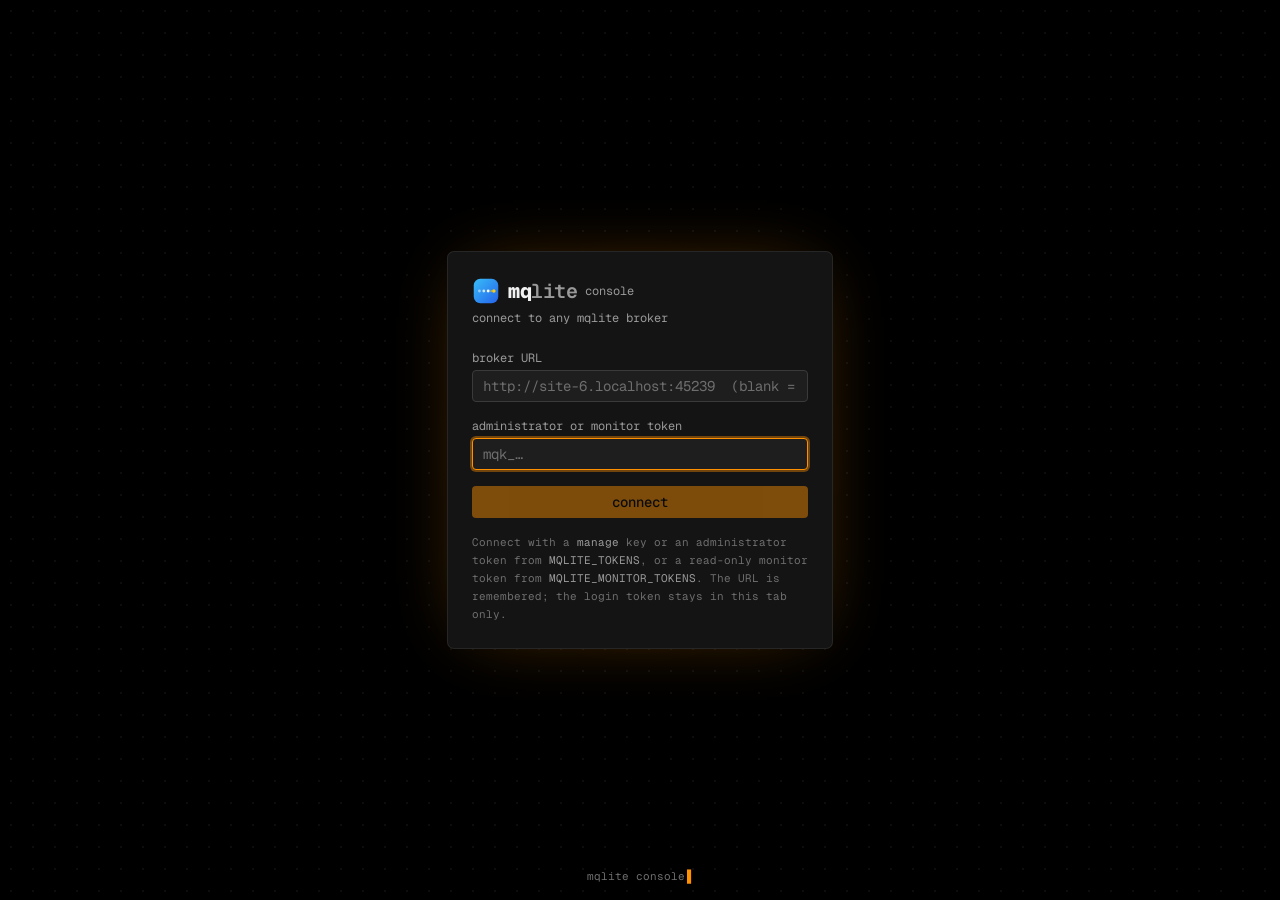
==== commit 7e062b3b: "fix: embed console accessibility update (MQLITE-161)" ====
--- a/server/web/index.html
+++ b/server/web/index.html
@@ -6,8 +6,8 @@
     <link rel="icon" type="image/svg+xml" href="./favicon.svg" />
     <title>mqlite console</title>
     <meta name="description" content="Admin console for an mqlite broker." />
-    <script type="module" crossorigin src="./assets/index-CQFRgU7N.js"></script>
-    <link rel="stylesheet" crossorigin href="./assets/index-J2QVZDYR.css">
+    <script type="module" crossorigin src="./assets/index-DhaimfLd.js"></script>
+    <link rel="stylesheet" crossorigin href="./assets/index-C1je0rGe.css">
   </head>
   <body>
     <div id="root"></div>
--- a/server/web/assets/index-C1je0rGe.css
+++ b/server/web/assets/index-C1je0rGe.css
@@ -0,0 +1 @@
+/*! tailwindcss v4.3.1 | MIT License | https://tailwindcss.com */@layer properties{@supports (((-webkit-hyphens:none)) and (not (margin-trim:inline))) or ((-moz-orient:inline) and (not (color:rgb(from red r g b)))){*,:before,:after,::backdrop{--tw-rotate-x:initial;--tw-rotate-y:initial;--tw-rotate-z:initial;--tw-skew-x:initial;--tw-skew-y:initial;--tw-space-y-reverse:0;--tw-divide-y-reverse:0;--tw-border-style:solid;--tw-leading:initial;--tw-font-weight:initial;--tw-tracking:initial;--tw-ordinal:initial;--tw-slashed-zero:initial;--tw-numeric-figure:initial;--tw-numeric-spacing:initial;--tw-numeric-fraction:initial;--tw-shadow:0 0 #0000;--tw-shadow-color:initial;--tw-shadow-alpha:100%;--tw-inset-shadow:0 0 #0000;--tw-inset-shadow-color:initial;--tw-inset-shadow-alpha:100%;--tw-ring-color:initial;--tw-ring-shadow:0 0 #0000;--tw-inset-ring-color:initial;--tw-inset-ring-shadow:0 0 #0000;--tw-ring-inset:initial;--tw-ring-offset-width:0px;--tw-ring-offset-color:#fff;--tw-ring-offset-shadow:0 0 #0000;--tw-outline-style:solid;--tw-blur:initial;--tw-brightness:initial;--tw-contrast:initial;--tw-grayscale:initial;--tw-hue-rotate:initial;--tw-invert:initial;--tw-opacity:initial;--tw-saturate:initial;--tw-sepia:initial;--tw-drop-shadow:initial;--tw-drop-shadow-color:initial;--tw-drop-shadow-alpha:100%;--tw-drop-shadow-size:initial;--tw-backdrop-blur:initial;--tw-backdrop-brightness:initial;--tw-backdrop-contrast:initial;--tw-backdrop-grayscale:initial;--tw-backdrop-hue-rotate:initial;--tw-backdrop-invert:initial;--tw-backdrop-opacity:initial;--tw-backdrop-saturate:initial;--tw-backdrop-sepia:initial;--tw-translate-x:0;--tw-translate-y:0;--tw-translate-z:0}}}@layer theme{:root,:host{--font-sans:var(--font-mono);--font-mono:"Geist Mono Variable", "JetBrains Mono", ui-monospace, Menlo, Consolas, monospace;--color-black:#000;--spacing:.25rem;--container-sm:24rem;--container-md:28rem;--container-2xl:42rem;--container-4xl:56rem;--container-5xl:64rem;--container-6xl:72rem;--text-xs:.75rem;--text-xs--line-height:calc(1 / .75);--text-sm:.875rem;--text-sm--line-height:calc(1.25 / .875);--text-xl:1.25rem;--text-xl--line-height:calc(1.75 / 1.25);--text-2xl:1.5rem;--text-2xl--line-height:calc(2 / 1.5);--font-weight-normal:400;--font-weight-medium:500;--font-weight-semibold:600;--font-weight-extrabold:800;--tracking-tight:-.025em;--tracking-wide:.025em;--leading-snug:1.375;--leading-relaxed:1.625;--radius-sm:.125rem;--radius-md:.1875rem;--radius-lg:.25rem;--radius-xl:.375rem;--animate-pulse:pulse 2s cubic-bezier(.4, 0, .6, 1) infinite;--default-transition-duration:.15s;--default-transition-timing-function:cubic-bezier(.4, 0, .2, 1);--default-font-family:var(--font-sans);--default-mono-font-family:var(--font-mono);--color-background:#000;--color-surface:#141414;--color-surface-2:#1d1d1d;--color-surface-header:#0e0e0e;--color-muted:#242424;--color-foreground:#f2f2f2;--color-muted-foreground:#9a9a9a;--color-faint:#6e6e6e;--color-border:#262626;--color-border-strong:#3a3a3a;--color-input:#1e1e1e;--color-accent:#ff9000;--color-accent-hover:#ff9f0e;--color-accent-dim:#ff900024;--color-accent-foreground:#000;--color-ring:#ff900066;--color-ok:#34c759;--color-warn:#e3b341;--color-danger:#e44545;--color-info:#3a88e9}}@layer base{*,:after,:before,::backdrop{box-sizing:border-box;border:0 solid;margin:0;padding:0}::file-selector-button{box-sizing:border-box;border:0 solid;margin:0;padding:0}html,:host{-webkit-text-size-adjust:100%;-moz-tab-size:4;tab-size:4;line-height:1.5;font-family:var(--default-font-family,ui-sans-serif, system-ui, sans-serif, "Apple Color Emoji", "Segoe UI Emoji", "Segoe UI Symbol", "Noto Color Emoji");font-feature-settings:var(--default-font-feature-settings,normal);font-variation-settings:var(--default-font-variation-settings,normal);-webkit-tap-highlight-color:transparent}hr{height:0;color:inherit;border-top-width:1px}abbr:where([title]){-webkit-text-decoration:underline dotted;text-decoration:underline dotted}h1,h2,h3,h4,h5,h6{font-size:inherit;font-weight:inherit}a{color:inherit;-webkit-text-decoration:inherit;text-decoration:inherit}b,strong{font-weight:bolder}code,kbd,samp,pre{font-family:var(--default-mono-font-family,ui-monospace, SFMono-Regular, Menlo, Monaco, Consolas, "Liberation Mono", "Courier New", monospace);font-feature-settings:var(--default-mono-font-feature-settings,normal);font-variation-settings:var(--default-mono-font-variation-settings,normal);font-size:1em}small{font-size:80%}sub,sup{vertical-align:baseline;font-size:75%;line-height:0;position:relative}sub{bottom:-.25em}sup{top:-.5em}table{text-indent:0;border-color:inherit;border-collapse:collapse}:-moz-focusring{outline:auto}progress{vertical-align:baseline}summary{display:list-item}ol,ul,menu{list-style:none}img,svg,video,canvas,audio,iframe,embed,object{vertical-align:middle;display:block}img,video{max-width:100%;height:auto}button,input,select,optgroup,textarea{font:inherit;font-feature-settings:inherit;font-variation-settings:inherit;letter-spacing:inherit;color:inherit;opacity:1;background-color:#0000;border-radius:0}::file-selector-button{font:inherit;font-feature-settings:inherit;font-variation-settings:inherit;letter-spacing:inherit;color:inherit;opacity:1;background-color:#0000;border-radius:0}:where(select:is([multiple],[size])) optgroup{font-weight:bolder}:where(select:is([multiple],[size])) optgroup option{padding-inline-start:20px}::file-selector-button{margin-inline-end:4px}::placeholder{opacity:1}@supports (not ((-webkit-appearance:-apple-pay-button))) or (contain-intrinsic-size:1px){::placeholder{color:currentColor}@supports (color:color-mix(in lab,red,red)){::placeholder{color:color-mix(in oklab,currentcolor 50%,transparent)}}}textarea{resize:vertical}::-webkit-search-decoration{-webkit-appearance:none}::-webkit-date-and-time-value{min-height:1lh;text-align:inherit}::-webkit-datetime-edit{display:inline-flex}::-webkit-datetime-edit-fields-wrapper{padding:0}::-webkit-datetime-edit{padding-block:0}::-webkit-datetime-edit-year-field{padding-block:0}::-webkit-datetime-edit-month-field{padding-block:0}::-webkit-datetime-edit-day-field{padding-block:0}::-webkit-datetime-edit-hour-field{padding-block:0}::-webkit-datetime-edit-minute-field{padding-block:0}::-webkit-datetime-edit-second-field{padding-block:0}::-webkit-datetime-edit-millisecond-field{padding-block:0}::-webkit-datetime-edit-meridiem-field{padding-block:0}::-webkit-calendar-picker-indicator{line-height:1}:-moz-ui-invalid{box-shadow:none}button,input:where([type=button],[type=reset],[type=submit]){-webkit-appearance:button;-moz-appearance:button;appearance:button}::file-selector-button{-webkit-appearance:button;-moz-appearance:button;appearance:button}::-webkit-inner-spin-button{height:auto}::-webkit-outer-spin-button{height:auto}[hidden]:where(:not([hidden=until-found])){display:none!important}*{border-color:var(--color-border)}html{color-scheme:dark}body{background:var(--color-background);color:var(--color-foreground);font-family:var(--font-mono);-webkit-font-smoothing:antialiased;text-rendering:optimizelegibility;margin:0;font-size:13px;line-height:1.5}::selection{background:var(--color-accent-dim)}::-webkit-scrollbar{width:9px;height:9px}::-webkit-scrollbar-thumb{background:#ffffff1f;border-radius:9px}::-webkit-scrollbar-thumb:hover{background:#fff3}::-webkit-scrollbar-track{background:0 0}}@layer components;@layer utilities{.pointer-events-none{pointer-events:none}.invisible{visibility:hidden}.visible{visibility:visible}.absolute{position:absolute}.fixed{position:fixed}.relative{position:relative}.static{position:static}.sticky{position:sticky}.inset-0{top:0;right:0;bottom:0;left:0}.inset-x-0{inset-inline:0}.inset-y-0{inset-block:0}.top-0{top:0}.top-full{top:100%}.right-0{right:0}.bottom-0{bottom:0}.bottom-4{bottom:calc(var(--spacing) * 4)}.z-20{z-index:20}.z-30{z-index:30}.z-50{z-index:50}.order-42{order:42}.m-auto{margin:auto}.mx-auto{margin-inline:auto}.mt-0\.5{margin-top:calc(var(--spacing) * .5)}.mt-1{margin-top:var(--spacing)}.mt-1\.5{margin-top:calc(var(--spacing) * 1.5)}.mt-2{margin-top:calc(var(--spacing) * 2)}.mt-3{margin-top:calc(var(--spacing) * 3)}.mt-4{margin-top:calc(var(--spacing) * 4)}.mt-5{margin-top:calc(var(--spacing) * 5)}.mt-6{margin-top:calc(var(--spacing) * 6)}.mr-1{margin-right:var(--spacing)}.mr-auto{margin-right:auto}.-mb-px{margin-bottom:-1px}.mb-0{margin-bottom:0}.mb-1{margin-bottom:var(--spacing)}.mb-1\.5{margin-bottom:calc(var(--spacing) * 1.5)}.mb-2{margin-bottom:calc(var(--spacing) * 2)}.mb-3{margin-bottom:calc(var(--spacing) * 3)}.ml-1{margin-left:var(--spacing)}.ml-1\.5{margin-left:calc(var(--spacing) * 1.5)}.ml-auto{margin-left:auto}.block{display:block}.contents{display:contents}.flex{display:flex}.grid{display:grid}.hidden{display:none}.inline-block{display:inline-block}.inline-flex{display:inline-flex}.table{display:table}.h-1\.5{height:calc(var(--spacing) * 1.5)}.h-2{height:calc(var(--spacing) * 2)}.h-3{height:calc(var(--spacing) * 3)}.h-4{height:calc(var(--spacing) * 4)}.h-5{height:calc(var(--spacing) * 5)}.h-7{height:calc(var(--spacing) * 7)}.h-8{height:calc(var(--spacing) * 8)}.h-9{height:calc(var(--spacing) * 9)}.h-10{height:calc(var(--spacing) * 10)}.h-\[2px\]{height:2px}.h-\[440px\]{height:440px}.h-full{height:100%}.max-h-40{max-height:calc(var(--spacing) * 40)}.max-h-72{max-height:calc(var(--spacing) * 72)}.max-h-80{max-height:calc(var(--spacing) * 80)}.max-h-\[70vh\]{max-height:70vh}.max-h-\[calc\(100dvh-1rem\)\]{max-height:calc(100dvh - 1rem)}.min-h-14{min-height:calc(var(--spacing) * 14)}.min-h-screen{min-height:100vh}.w-1\.5{width:calc(var(--spacing) * 1.5)}.w-2{width:calc(var(--spacing) * 2)}.w-4{width:calc(var(--spacing) * 4)}.w-8{width:calc(var(--spacing) * 8)}.w-9{width:calc(var(--spacing) * 9)}.w-10{width:calc(var(--spacing) * 10)}.w-14{width:calc(var(--spacing) * 14)}.w-16{width:calc(var(--spacing) * 16)}.w-24{width:calc(var(--spacing) * 24)}.w-28{width:calc(var(--spacing) * 28)}.w-36{width:calc(var(--spacing) * 36)}.w-64{width:calc(var(--spacing) * 64)}.w-\[440px\]{width:440px}.w-\[calc\(100\%-2rem\)\]{width:calc(100% - 2rem)}.w-\[min\(20rem\,calc\(100vw-1rem\)\)\]{width:min(20rem,100vw - 1rem)}.w-full{width:100%}.max-w-2xl{max-width:var(--container-2xl)}.max-w-4xl{max-width:var(--container-4xl)}.max-w-5xl{max-width:var(--container-5xl)}.max-w-6xl{max-width:var(--container-6xl)}.max-w-\[13rem\]{max-width:13rem}.max-w-\[260px\]{max-width:260px}.max-w-\[calc\(100vw-2rem\)\]{max-width:calc(100vw - 2rem)}.max-w-md{max-width:var(--container-md)}.max-w-sm{max-width:var(--container-sm)}.min-w-0{min-width:0}.min-w-\[36rem\]{min-width:36rem}.flex-1{flex:1}.shrink-0{flex-shrink:0}.rotate-180{rotate:180deg}.transform{transform:var(--tw-rotate-x,) var(--tw-rotate-y,) var(--tw-rotate-z,) var(--tw-skew-x,) var(--tw-skew-y,)}.animate-pulse{animation:var(--animate-pulse)}.cursor-pointer{cursor:pointer}.resize{resize:both}.grid-cols-1{grid-template-columns:repeat(1,minmax(0,1fr))}.grid-cols-2{grid-template-columns:repeat(2,minmax(0,1fr))}.grid-cols-3{grid-template-columns:repeat(3,minmax(0,1fr))}.grid-cols-7{grid-template-columns:repeat(7,minmax(0,1fr))}.flex-wrap{flex-wrap:wrap}.items-baseline{align-items:baseline}.items-center{align-items:center}.items-end{align-items:flex-end}.items-start{align-items:flex-start}.items-stretch{align-items:stretch}.justify-between{justify-content:space-between}.justify-center{justify-content:center}.justify-end{justify-content:flex-end}.justify-start{justify-content:flex-start}.gap-1{gap:var(--spacing)}.gap-1\.5{gap:calc(var(--spacing) * 1.5)}.gap-2{gap:calc(var(--spacing) * 2)}.gap-3{gap:calc(var(--spacing) * 3)}.gap-4{gap:calc(var(--spacing) * 4)}:where(.space-y-1>:not(:last-child)){--tw-space-y-reverse:0;margin-block-start:calc(var(--spacing) * var(--tw-space-y-reverse));margin-block-end:calc(var(--spacing) * calc(1 - var(--tw-space-y-reverse)))}:where(.space-y-1\.5>:not(:last-child)){--tw-space-y-reverse:0;margin-block-start:calc(calc(var(--spacing) * 1.5) * var(--tw-space-y-reverse));margin-block-end:calc(calc(var(--spacing) * 1.5) * calc(1 - var(--tw-space-y-reverse)))}:where(.space-y-2>:not(:last-child)){--tw-space-y-reverse:0;margin-block-start:calc(calc(var(--spacing) * 2) * var(--tw-space-y-reverse));margin-block-end:calc(calc(var(--spacing) * 2) * calc(1 - var(--tw-space-y-reverse)))}:where(.space-y-3>:not(:last-child)){--tw-space-y-reverse:0;margin-block-start:calc(calc(var(--spacing) * 3) * var(--tw-space-y-reverse));margin-block-end:calc(calc(var(--spacing) * 3) * calc(1 - var(--tw-space-y-reverse)))}:where(.space-y-4>:not(:last-child)){--tw-space-y-reverse:0;margin-block-start:calc(calc(var(--spacing) * 4) * var(--tw-space-y-reverse));margin-block-end:calc(calc(var(--spacing) * 4) * calc(1 - var(--tw-space-y-reverse)))}:where(.space-y-5>:not(:last-child)){--tw-space-y-reverse:0;margin-block-start:calc(calc(var(--spacing) * 5) * var(--tw-space-y-reverse));margin-block-end:calc(calc(var(--spacing) * 5) * calc(1 - var(--tw-space-y-reverse)))}:where(.space-y-6>:not(:last-child)){--tw-space-y-reverse:0;margin-block-start:calc(calc(var(--spacing) * 6) * var(--tw-space-y-reverse));margin-block-end:calc(calc(var(--spacing) * 6) * calc(1 - var(--tw-space-y-reverse)))}.gap-x-3{column-gap:calc(var(--spacing) * 3)}.gap-x-4{column-gap:calc(var(--spacing) * 4)}.gap-x-6{column-gap:calc(var(--spacing) * 6)}.gap-y-1{row-gap:var(--spacing)}.gap-y-2{row-gap:calc(var(--spacing) * 2)}:where(.divide-y>:not(:last-child)){--tw-divide-y-reverse:0;border-bottom-style:var(--tw-border-style);border-top-style:var(--tw-border-style);border-top-width:calc(1px * var(--tw-divide-y-reverse));border-bottom-width:calc(1px * calc(1 - var(--tw-divide-y-reverse)))}:where(.divide-border\/50>:not(:last-child)){border-color:#26262680}@supports (color:color-mix(in lab,red,red)){:where(.divide-border\/50>:not(:last-child)){border-color:color-mix(in oklab,var(--color-border) 50%,transparent)}}:where(.divide-border\/60>:not(:last-child)){border-color:#26262699}@supports (color:color-mix(in lab,red,red)){:where(.divide-border\/60>:not(:last-child)){border-color:color-mix(in oklab,var(--color-border) 60%,transparent)}}.truncate{text-overflow:ellipsis;white-space:nowrap;overflow:hidden}.overflow-auto{overflow:auto}.overflow-hidden{overflow:hidden}.overflow-x-auto{overflow-x:auto}.overflow-y-auto{overflow-y:auto}.rounded{border-radius:.25rem}.rounded-full{border-radius:3.40282e38px}.rounded-lg{border-radius:var(--radius-lg)}.rounded-md{border-radius:var(--radius-md)}.rounded-sm{border-radius:var(--radius-sm)}.rounded-xl{border-radius:var(--radius-xl)}.rounded-t-xl{border-top-left-radius:var(--radius-xl);border-top-right-radius:var(--radius-xl)}.border{border-style:var(--tw-border-style);border-width:1px}.border-t{border-top-style:var(--tw-border-style);border-top-width:1px}.border-b{border-bottom-style:var(--tw-border-style);border-bottom-width:1px}.border-b-2{border-bottom-style:var(--tw-border-style);border-bottom-width:2px}.border-accent{border-color:var(--color-accent)}.border-accent\/30{border-color:#ff90004d}@supports (color:color-mix(in lab,red,red)){.border-accent\/30{border-color:color-mix(in oklab,var(--color-accent) 30%,transparent)}}.border-border{border-color:var(--color-border)}.border-border-strong{border-color:var(--color-border-strong)}.border-border\/60{border-color:#26262699}@supports (color:color-mix(in lab,red,red)){.border-border\/60{border-color:color-mix(in oklab,var(--color-border) 60%,transparent)}}.border-danger{border-color:var(--color-danger)}.border-ok\/60{border-color:#34c75999}@supports (color:color-mix(in lab,red,red)){.border-ok\/60{border-color:color-mix(in oklab,var(--color-ok) 60%,transparent)}}.border-transparent{border-color:#0000}.border-warn\/30{border-color:#e3b3414d}@supports (color:color-mix(in lab,red,red)){.border-warn\/30{border-color:color-mix(in oklab,var(--color-warn) 30%,transparent)}}.bg-accent{background-color:var(--color-accent)}.bg-accent-dim{background-color:var(--color-accent-dim)}.bg-background\/60{background-color:#0009}@supports (color:color-mix(in lab,red,red)){.bg-background\/60{background-color:color-mix(in oklab,var(--color-background) 60%,transparent)}}.bg-black\/70{background-color:#000000b3}@supports (color:color-mix(in lab,red,red)){.bg-black\/70{background-color:color-mix(in oklab,var(--color-black) 70%,transparent)}}.bg-danger{background-color:var(--color-danger)}.bg-danger\/10{background-color:#e445451a}@supports (color:color-mix(in lab,red,red)){.bg-danger\/10{background-color:color-mix(in oklab,var(--color-danger) 10%,transparent)}}.bg-danger\/12{background-color:#e445451f}@supports (color:color-mix(in lab,red,red)){.bg-danger\/12{background-color:color-mix(in oklab,var(--color-danger) 12%,transparent)}}.bg-faint{background-color:var(--color-faint)}.bg-info{background-color:var(--color-info)}.bg-info\/12{background-color:#3a88e91f}@supports (color:color-mix(in lab,red,red)){.bg-info\/12{background-color:color-mix(in oklab,var(--color-info) 12%,transparent)}}.bg-input{background-color:var(--color-input)}.bg-muted{background-color:var(--color-muted)}.bg-ok{background-color:var(--color-ok)}.bg-ok\/12{background-color:#34c7591f}@supports (color:color-mix(in lab,red,red)){.bg-ok\/12{background-color:color-mix(in oklab,var(--color-ok) 12%,transparent)}}.bg-surface{background-color:var(--color-surface)}.bg-surface-2\/40{background-color:#1d1d1d66}@supports (color:color-mix(in lab,red,red)){.bg-surface-2\/40{background-color:color-mix(in oklab,var(--color-surface-2) 40%,transparent)}}.bg-surface-2\/50{background-color:#1d1d1d80}@supports (color:color-mix(in lab,red,red)){.bg-surface-2\/50{background-color:color-mix(in oklab,var(--color-surface-2) 50%,transparent)}}.bg-surface-2\/60{background-color:#1d1d1d99}@supports (color:color-mix(in lab,red,red)){.bg-surface-2\/60{background-color:color-mix(in oklab,var(--color-surface-2) 60%,transparent)}}.bg-surface-header\/95{background-color:#0e0e0ef2}@supports (color:color-mix(in lab,red,red)){.bg-surface-header\/95{background-color:color-mix(in oklab,var(--color-surface-header) 95%,transparent)}}.bg-surface\/50{background-color:#14141480}@supports (color:color-mix(in lab,red,red)){.bg-surface\/50{background-color:color-mix(in oklab,var(--color-surface) 50%,transparent)}}.bg-transparent{background-color:#0000}.bg-warn{background-color:var(--color-warn)}.bg-warn\/5{background-color:#e3b3410d}@supports (color:color-mix(in lab,red,red)){.bg-warn\/5{background-color:color-mix(in oklab,var(--color-warn) 5%,transparent)}}.bg-warn\/10{background-color:#e3b3411a}@supports (color:color-mix(in lab,red,red)){.bg-warn\/10{background-color:color-mix(in oklab,var(--color-warn) 10%,transparent)}}.bg-warn\/12{background-color:#e3b3411f}@supports (color:color-mix(in lab,red,red)){.bg-warn\/12{background-color:color-mix(in oklab,var(--color-warn) 12%,transparent)}}.p-0{padding:0}.p-0\.5{padding:calc(var(--spacing) * .5)}.p-1{padding:var(--spacing)}.p-2\.5{padding:calc(var(--spacing) * 2.5)}.p-3{padding:calc(var(--spacing) * 3)}.p-4{padding:calc(var(--spacing) * 4)}.p-5{padding:calc(var(--spacing) * 5)}.p-6{padding:calc(var(--spacing) * 6)}.px-0{padding-inline:0}.px-1\.5{padding-inline:calc(var(--spacing) * 1.5)}.px-2{padding-inline:calc(var(--spacing) * 2)}.px-2\.5{padding-inline:calc(var(--spacing) * 2.5)}.px-3{padding-inline:calc(var(--spacing) * 3)}.px-4{padding-inline:calc(var(--spacing) * 4)}.px-5{padding-inline:calc(var(--spacing) * 5)}.px-6{padding-inline:calc(var(--spacing) * 6)}.py-0\.5{padding-block:calc(var(--spacing) * .5)}.py-1{padding-block:var(--spacing)}.py-1\.5{padding-block:calc(var(--spacing) * 1.5)}.py-2{padding-block:calc(var(--spacing) * 2)}.py-2\.5{padding-block:calc(var(--spacing) * 2.5)}.py-3{padding-block:calc(var(--spacing) * 3)}.py-4{padding-block:calc(var(--spacing) * 4)}.py-5{padding-block:calc(var(--spacing) * 5)}.py-6{padding-block:calc(var(--spacing) * 6)}.py-7{padding-block:calc(var(--spacing) * 7)}.py-10{padding-block:calc(var(--spacing) * 10)}.pt-3{padding-top:calc(var(--spacing) * 3)}.pr-1{padding-right:var(--spacing)}.pr-9{padding-right:calc(var(--spacing) * 9)}.pb-1\.5{padding-bottom:calc(var(--spacing) * 1.5)}.pl-2{padding-left:calc(var(--spacing) * 2)}.text-center{text-align:center}.text-left{text-align:left}.text-right{text-align:right}.align-top{vertical-align:top}.font-mono{font-family:var(--font-mono)}.text-2xl{font-size:var(--text-2xl);line-height:var(--tw-leading,var(--text-2xl--line-height))}.text-sm{font-size:var(--text-sm);line-height:var(--tw-leading,var(--text-sm--line-height))}.text-xl{font-size:var(--text-xl);line-height:var(--tw-leading,var(--text-xl--line-height))}.text-xs{font-size:var(--text-xs);line-height:var(--tw-leading,var(--text-xs--line-height))}.text-\[10px\]{font-size:10px}.text-\[11px\]{font-size:11px}.leading-4{--tw-leading:calc(var(--spacing) * 4);line-height:calc(var(--spacing) * 4)}.leading-relaxed{--tw-leading:var(--leading-relaxed);line-height:var(--leading-relaxed)}.leading-snug{--tw-leading:var(--leading-snug);line-height:var(--leading-snug)}.font-extrabold{--tw-font-weight:var(--font-weight-extrabold);font-weight:var(--font-weight-extrabold)}.font-medium{--tw-font-weight:var(--font-weight-medium);font-weight:var(--font-weight-medium)}.font-normal{--tw-font-weight:var(--font-weight-normal);font-weight:var(--font-weight-normal)}.font-semibold{--tw-font-weight:var(--font-weight-semibold);font-weight:var(--font-weight-semibold)}.tracking-tight{--tw-tracking:var(--tracking-tight);letter-spacing:var(--tracking-tight)}.tracking-wide{--tw-tracking:var(--tracking-wide);letter-spacing:var(--tracking-wide)}.break-words{overflow-wrap:break-word}.break-all{word-break:break-all}.whitespace-nowrap{white-space:nowrap}.text-accent{color:var(--color-accent)}.text-accent-foreground{color:var(--color-accent-foreground)}.text-danger{color:var(--color-danger)}.text-danger\/90{color:#e44545e6}@supports (color:color-mix(in lab,red,red)){.text-danger\/90{color:color-mix(in oklab,var(--color-danger) 90%,transparent)}}.text-faint{color:var(--color-faint)}.text-faint\/60{color:#6e6e6e99}@supports (color:color-mix(in lab,red,red)){.text-faint\/60{color:color-mix(in oklab,var(--color-faint) 60%,transparent)}}.text-foreground{color:var(--color-foreground)}.text-foreground\/80{color:#f2f2f2cc}@supports (color:color-mix(in lab,red,red)){.text-foreground\/80{color:color-mix(in oklab,var(--color-foreground) 80%,transparent)}}.text-foreground\/90{color:#f2f2f2e6}@supports (color:color-mix(in lab,red,red)){.text-foreground\/90{color:color-mix(in oklab,var(--color-foreground) 90%,transparent)}}.text-info{color:var(--color-info)}.text-muted-foreground{color:var(--color-muted-foreground)}.text-ok{color:var(--color-ok)}.text-warn{color:var(--color-warn)}.lowercase{text-transform:lowercase}.uppercase{text-transform:uppercase}.italic{font-style:italic}.tabular-nums{--tw-numeric-spacing:tabular-nums;font-variant-numeric:var(--tw-ordinal,) var(--tw-slashed-zero,) var(--tw-numeric-figure,) var(--tw-numeric-spacing,) var(--tw-numeric-fraction,)}.underline{text-decoration-line:underline}.underline-offset-2{text-underline-offset:2px}.opacity-0{opacity:0}.opacity-70{opacity:.7}.shadow-\[0_0_70px_-24px\]{--tw-shadow:0 0 70px -24px var(--tw-shadow-color,currentcolor);box-shadow:var(--tw-inset-shadow),var(--tw-inset-ring-shadow),var(--tw-ring-offset-shadow),var(--tw-ring-shadow),var(--tw-shadow)}.ring-1{--tw-ring-shadow:var(--tw-ring-inset,) 0 0 0 calc(1px + var(--tw-ring-offset-width)) var(--tw-ring-color,currentcolor);box-shadow:var(--tw-inset-shadow),var(--tw-inset-ring-shadow),var(--tw-ring-offset-shadow),var(--tw-ring-shadow),var(--tw-shadow)}.shadow-accent\/40{--tw-shadow-color:#ff900066}@supports (color:color-mix(in lab,red,red)){.shadow-accent\/40{--tw-shadow-color:color-mix(in oklab, color-mix(in oklab, var(--color-accent) 40%, transparent) var(--tw-shadow-alpha), transparent)}}.ring-border{--tw-ring-color:var(--color-border)}.ring-border-strong{--tw-ring-color:var(--color-border-strong)}.outline{outline-style:var(--tw-outline-style);outline-width:1px}.grayscale{--tw-grayscale:grayscale(100%);filter:var(--tw-blur,) var(--tw-brightness,) var(--tw-contrast,) var(--tw-grayscale,) var(--tw-hue-rotate,) var(--tw-invert,) var(--tw-saturate,) var(--tw-sepia,) var(--tw-drop-shadow,)}.filter{filter:var(--tw-blur,) var(--tw-brightness,) var(--tw-contrast,) var(--tw-grayscale,) var(--tw-hue-rotate,) var(--tw-invert,) var(--tw-saturate,) var(--tw-sepia,) var(--tw-drop-shadow,)}.backdrop-blur{--tw-backdrop-blur:blur(8px);-webkit-backdrop-filter:var(--tw-backdrop-blur,) var(--tw-backdrop-brightness,) var(--tw-backdrop-contrast,) var(--tw-backdrop-grayscale,) var(--tw-backdrop-hue-rotate,) var(--tw-backdrop-invert,) var(--tw-backdrop-opacity,) var(--tw-backdrop-saturate,) var(--tw-backdrop-sepia,);backdrop-filter:var(--tw-backdrop-blur,) var(--tw-backdrop-brightness,) var(--tw-backdrop-contrast,) var(--tw-backdrop-grayscale,) var(--tw-backdrop-hue-rotate,) var(--tw-backdrop-invert,) var(--tw-backdrop-opacity,) var(--tw-backdrop-saturate,) var(--tw-backdrop-sepia,)}.transition{transition-property:color,background-color,border-color,outline-color,text-decoration-color,fill,stroke,--tw-gradient-from,--tw-gradient-via,--tw-gradient-to,opacity,box-shadow,transform,translate,scale,rotate,filter,-webkit-backdrop-filter,backdrop-filter,display,content-visibility,overlay,pointer-events;transition-timing-function:var(--tw-ease,var(--default-transition-timing-function));transition-duration:var(--tw-duration,var(--default-transition-duration))}.transition-all{transition-property:all;transition-timing-function:var(--tw-ease,var(--default-transition-timing-function));transition-duration:var(--tw-duration,var(--default-transition-duration))}.transition-colors{transition-property:color,background-color,border-color,outline-color,text-decoration-color,fill,stroke,--tw-gradient-from,--tw-gradient-via,--tw-gradient-to;transition-timing-function:var(--tw-ease,var(--default-transition-timing-function));transition-duration:var(--tw-duration,var(--default-transition-duration))}.transition-opacity{transition-property:opacity;transition-timing-function:var(--tw-ease,var(--default-transition-timing-function));transition-duration:var(--tw-duration,var(--default-transition-duration))}.transition-transform{transition-property:transform,translate,scale,rotate;transition-timing-function:var(--tw-ease,var(--default-transition-timing-function));transition-duration:var(--tw-duration,var(--default-transition-duration))}.outline-none{--tw-outline-style:none;outline-style:none}.select-none{-webkit-user-select:none;user-select:none}.ring-inset{--tw-ring-inset:inset}.group-focus-within\:visible:is(:where(.group):focus-within *){visibility:visible}.group-focus-within\:opacity-100:is(:where(.group):focus-within *){opacity:1}@media(hover:hover){.group-hover\:visible:is(:where(.group):hover *){visibility:visible}.group-hover\:opacity-100:is(:where(.group):hover *){opacity:1}}.placeholder\:text-faint::placeholder{color:var(--color-faint)}.backdrop\:bg-black\/70::backdrop{background-color:#000000b3}@supports (color:color-mix(in lab,red,red)){.backdrop\:bg-black\/70::backdrop{background-color:color-mix(in oklab,var(--color-black) 70%,transparent)}}.last\:border-0:last-child{border-style:var(--tw-border-style);border-width:0}@media(hover:hover){.hover\:border-accent:hover{border-color:var(--color-accent)}.hover\:border-faint:hover{border-color:var(--color-faint)}.hover\:bg-accent-hover:hover{background-color:var(--color-accent-hover)}.hover\:bg-danger\/20:hover{background-color:#e4454533}@supports (color:color-mix(in lab,red,red)){.hover\:bg-danger\/20:hover{background-color:color-mix(in oklab,var(--color-danger) 20%,transparent)}}.hover\:bg-muted:hover{background-color:var(--color-muted)}.hover\:bg-muted\/20:hover{background-color:#24242433}@supports (color:color-mix(in lab,red,red)){.hover\:bg-muted\/20:hover{background-color:color-mix(in oklab,var(--color-muted) 20%,transparent)}}.hover\:bg-muted\/30:hover{background-color:#2424244d}@supports (color:color-mix(in lab,red,red)){.hover\:bg-muted\/30:hover{background-color:color-mix(in oklab,var(--color-muted) 30%,transparent)}}.hover\:bg-muted\/40:hover{background-color:#24242466}@supports (color:color-mix(in lab,red,red)){.hover\:bg-muted\/40:hover{background-color:color-mix(in oklab,var(--color-muted) 40%,transparent)}}.hover\:bg-muted\/50:hover{background-color:#24242480}@supports (color:color-mix(in lab,red,red)){.hover\:bg-muted\/50:hover{background-color:color-mix(in oklab,var(--color-muted) 50%,transparent)}}.hover\:text-accent-hover:hover{color:var(--color-accent-hover)}.hover\:text-danger:hover{color:var(--color-danger)}.hover\:text-foreground:hover{color:var(--color-foreground)}}.focus-visible\:border-accent:focus-visible{border-color:var(--color-accent)}.focus-visible\:border-danger:focus-visible{border-color:var(--color-danger)}.focus-visible\:ring-2:focus-visible{--tw-ring-shadow:var(--tw-ring-inset,) 0 0 0 calc(2px + var(--tw-ring-offset-width)) var(--tw-ring-color,currentcolor);box-shadow:var(--tw-inset-shadow),var(--tw-inset-ring-shadow),var(--tw-ring-offset-shadow),var(--tw-ring-shadow),var(--tw-shadow)}.focus-visible\:ring-ring:focus-visible{--tw-ring-color:var(--color-ring)}.focus-visible\:outline-none:focus-visible{--tw-outline-style:none;outline-style:none}.active\:translate-y-px:active{--tw-translate-y:1px;translate:var(--tw-translate-x) var(--tw-translate-y)}.disabled\:pointer-events-none:disabled{pointer-events:none}.disabled\:opacity-45:disabled{opacity:.45}.disabled\:opacity-50:disabled{opacity:.5}@media(min-width:40rem){.sm\:col-span-2{grid-column:span 2/span 2}.sm\:mt-0{margin-top:0}.sm\:block{display:block}.sm\:grid{display:grid}.sm\:hidden{display:none}.sm\:inline{display:inline}.sm\:w-72{width:calc(var(--spacing) * 72)}.sm\:grid-cols-2{grid-template-columns:repeat(2,minmax(0,1fr))}.sm\:grid-cols-3{grid-template-columns:repeat(3,minmax(0,1fr))}.sm\:grid-cols-4{grid-template-columns:repeat(4,minmax(0,1fr))}.sm\:grid-cols-6{grid-template-columns:repeat(6,minmax(0,1fr))}.sm\:grid-cols-\[8rem_minmax\(0\,1fr\)\]{grid-template-columns:8rem minmax(0,1fr)}.sm\:items-center{align-items:center}.sm\:gap-x-3{column-gap:calc(var(--spacing) * 3)}.sm\:p-8{padding:calc(var(--spacing) * 8)}}@media(min-width:64rem){.lg\:grid-cols-4{grid-template-columns:repeat(4,minmax(0,1fr))}.lg\:gap-4{gap:calc(var(--spacing) * 4)}}@media(min-width:80rem){.xl\:gap-x-7{column-gap:calc(var(--spacing) * 7)}}.\[\&\>header\]\:flex-col>header{flex-direction:column}.\[\&\>header\]\:items-stretch>header{align-items:stretch}@media(min-width:40rem){.sm\:\[\&\>header\]\:flex-row>header{flex-direction:row}.sm\:\[\&\>header\]\:items-end>header{align-items:flex-end}}}@font-face{font-family:Geist Mono Variable;font-style:normal;font-display:swap;font-weight:100 900;src:url(./geist-mono-cyrillic-ext-wght-normal-I4S5GZfc.woff2)format("woff2-variations");unicode-range:U+460-52F,U+1C80-1C8A,U+20B4,U+2DE0-2DFF,U+A640-A69F,U+FE2E-FE2F}@font-face{font-family:Geist Mono Variable;font-style:normal;font-display:swap;font-weight:100 900;src:url(./geist-mono-cyrillic-wght-normal-BmXc_FBt.woff2)format("woff2-variations");unicode-range:U+301,U+400-45F,U+490-491,U+4B0-4B1,U+2116}@font-face{font-family:Geist Mono Variable;font-style:normal;font-display:swap;font-weight:100 900;src:url(./geist-mono-symbols2-wght-normal-GZpp1pK2.woff2)format("woff2-variations");unicode-range:U+2000-2001,U+2004-2008,U+200A,U+23B8-23BD,U+2500-259F}@font-face{font-family:Geist Mono Variable;font-style:normal;font-display:swap;font-weight:100 900;src:url(./geist-mono-vietnamese-wght-normal-D8KDMBhC.woff2)format("woff2-variations");unicode-range:U+102-103,U+110-111,U+128-129,U+168-169,U+1A0-1A1,U+1AF-1B0,U+300-301,U+303-304,U+308-309,U+323,U+329,U+1EA0-1EF9,U+20AB}@font-face{font-family:Geist Mono Variable;font-style:normal;font-display:swap;font-weight:100 900;src:url(./geist-mono-latin-ext-wght-normal-DrnZ1wKl.woff2)format("woff2-variations");unicode-range:U+100-2BA,U+2BD-2C5,U+2C7-2CC,U+2CE-2D7,U+2DD-2FF,U+304,U+308,U+329,U+1D00-1DBF,U+1E00-1E9F,U+1EF2-1EFF,U+2020,U+20A0-20AB,U+20AD-20C0,U+2113,U+2C60-2C7F,U+A720-A7FF}@font-face{font-family:Geist Mono Variable;font-style:normal;font-display:swap;font-weight:100 900;src:url(./geist-mono-latin-wght-normal-B_7UjwxQ.woff2)format("woff2-variations");unicode-range:U+??,U+131,U+152-153,U+2BB-2BC,U+2C6,U+2DA,U+2DC,U+304,U+308,U+329,U+2000-206F,U+20AC,U+2122,U+2191,U+2193,U+2212,U+2215,U+FEFF,U+FFFD}.grid-backdrop{background-image:radial-gradient(#ffffff0d 1px,#0000 1px);background-size:22px 22px}.cursor-blink:after{content:"▋";color:var(--color-accent);margin-left:2px;animation:1.1s step-end infinite blink}@keyframes blink{50%{opacity:0}}.doc{color:var(--color-foreground);font-size:13px;line-height:1.65}.doc>:first-child{margin-top:0}.doc h1{margin:0 0 .5rem;font-size:1.5rem;font-weight:700}.doc h2{border-top:1px solid var(--color-border);margin:1.6rem 0 .5rem;padding-top:.5rem;font-size:1.15rem;font-weight:700}.doc h3{margin:1.2rem 0 .4rem;font-size:1rem;font-weight:600}.doc h4{color:var(--color-muted-foreground);margin:1rem 0 .3rem;font-weight:600}.doc p{color:var(--color-muted-foreground);margin:.6rem 0}.doc a{color:var(--color-accent);text-underline-offset:2px;text-decoration:underline}.doc strong{color:var(--color-foreground);font-weight:600}.doc code{background:var(--color-muted);color:var(--color-foreground);border-radius:3px;padding:.1em .35em;font-size:.9em}.doc pre{border:1px solid var(--color-border);background:#00000073;border-radius:6px;margin:.7rem 0;padding:.75rem;overflow-x:auto}.doc pre code{background:0 0;padding:0;font-size:12px}.doc ul,.doc ol{color:var(--color-muted-foreground);margin:.6rem 0;padding-left:1.3rem}.doc li{margin:.25rem 0}.doc li::marker{color:var(--color-faint)}.doc table{border-collapse:collapse;width:max-content;max-width:100%;margin:.8rem 0;font-size:12px;display:block;overflow-x:auto}.doc th,.doc td{border:1px solid var(--color-border);text-align:left;padding:.4rem .6rem}.doc th{background:var(--color-surface-2);color:var(--color-foreground);font-weight:600}.doc td{color:var(--color-muted-foreground)}.doc blockquote{border-left:3px solid var(--color-border-strong);color:var(--color-faint);margin:.7rem 0;padding-left:.8rem}.doc hr{border:none;border-top:1px solid var(--color-border);margin:1.2rem 0}@property --tw-rotate-x{syntax:"*";inherits:false}@property --tw-rotate-y{syntax:"*";inherits:false}@property --tw-rotate-z{syntax:"*";inherits:false}@property --tw-skew-x{syntax:"*";inherits:false}@property --tw-skew-y{syntax:"*";inherits:false}@property --tw-space-y-reverse{syntax:"*";inherits:false;initial-value:0}@property --tw-divide-y-reverse{syntax:"*";inherits:false;initial-value:0}@property --tw-border-style{syntax:"*";inherits:false;initial-value:solid}@property --tw-leading{syntax:"*";inherits:false}@property --tw-font-weight{syntax:"*";inherits:false}@property --tw-tracking{syntax:"*";inherits:false}@property --tw-ordinal{syntax:"*";inherits:false}@property --tw-slashed-zero{syntax:"*";inherits:false}@property --tw-numeric-figure{syntax:"*";inherits:false}@property --tw-numeric-spacing{syntax:"*";inherits:false}@property --tw-numeric-fraction{syntax:"*";inherits:false}@property --tw-shadow{syntax:"*";inherits:false;initial-value:0 0 #0000}@property --tw-shadow-color{syntax:"*";inherits:false}@property --tw-shadow-alpha{syntax:"<percentage>";inherits:false;initial-value:100%}@property --tw-inset-shadow{syntax:"*";inherits:false;initial-value:0 0 #0000}@property --tw-inset-shadow-color{syntax:"*";inherits:false}@property --tw-inset-shadow-alpha{syntax:"<percentage>";inherits:false;initial-value:100%}@property --tw-ring-color{syntax:"*";inherits:false}@property --tw-ring-shadow{syntax:"*";inherits:false;initial-value:0 0 #0000}@property --tw-inset-ring-color{syntax:"*";inherits:false}@property --tw-inset-ring-shadow{syntax:"*";inherits:false;initial-value:0 0 #0000}@property --tw-ring-inset{syntax:"*";inherits:false}@property --tw-ring-offset-width{syntax:"<length>";inherits:false;initial-value:0}@property --tw-ring-offset-color{syntax:"*";inherits:false;initial-value:#fff}@property --tw-ring-offset-shadow{syntax:"*";inherits:false;initial-value:0 0 #0000}@property --tw-outline-style{syntax:"*";inherits:false;initial-value:solid}@property --tw-blur{syntax:"*";inherits:false}@property --tw-brightness{syntax:"*";inherits:false}@property --tw-contrast{syntax:"*";inherits:false}@property --tw-grayscale{syntax:"*";inherits:false}@property --tw-hue-rotate{syntax:"*";inherits:false}@property --tw-invert{syntax:"*";inherits:false}@property --tw-opacity{syntax:"*";inherits:false}@property --tw-saturate{syntax:"*";inherits:false}@property --tw-sepia{syntax:"*";inherits:false}@property --tw-drop-shadow{syntax:"*";inherits:false}@property --tw-drop-shadow-color{syntax:"*";inherits:false}@property --tw-drop-shadow-alpha{syntax:"<percentage>";inherits:false;initial-value:100%}@property --tw-drop-shadow-size{syntax:"*";inherits:false}@property --tw-backdrop-blur{syntax:"*";inherits:false}@property --tw-backdrop-brightness{syntax:"*";inherits:false}@property --tw-backdrop-contrast{syntax:"*";inherits:false}@property --tw-backdrop-grayscale{syntax:"*";inherits:false}@property --tw-backdrop-hue-rotate{syntax:"*";inherits:false}@property --tw-backdrop-invert{syntax:"*";inherits:false}@property --tw-backdrop-opacity{syntax:"*";inherits:false}@property --tw-backdrop-saturate{syntax:"*";inherits:false}@property --tw-backdrop-sepia{syntax:"*";inherits:false}@property --tw-translate-x{syntax:"*";inherits:false;initial-value:0}@property --tw-translate-y{syntax:"*";inherits:false;initial-value:0}@property --tw-translate-z{syntax:"*";inherits:false;initial-value:0}@keyframes pulse{50%{opacity:.5}}
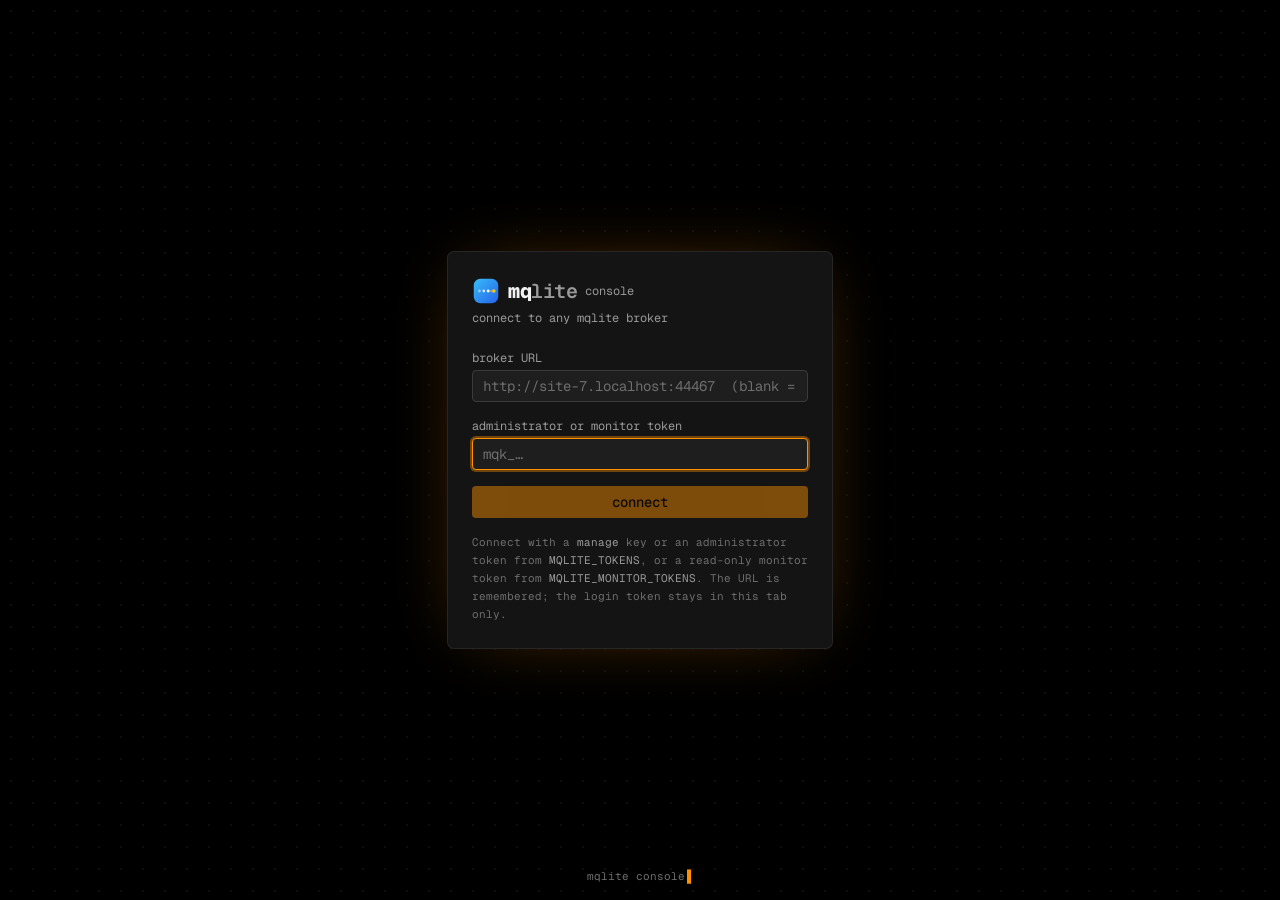
==== commit 75b0c12d: "chore: embed listener permission copy (MQLITE-166)" ====
--- a/server/web/index.html
+++ b/server/web/index.html
@@ -6,7 +6,7 @@
     <link rel="icon" type="image/svg+xml" href="./favicon.svg" />
     <title>mqlite console</title>
     <meta name="description" content="Admin console for an mqlite broker." />
-    <script type="module" crossorigin src="./assets/index-DhaimfLd.js"></script>
+    <script type="module" crossorigin src="./assets/index-BeM7Off9.js"></script>
     <link rel="stylesheet" crossorigin href="./assets/index-C1je0rGe.css">
   </head>
   <body>
